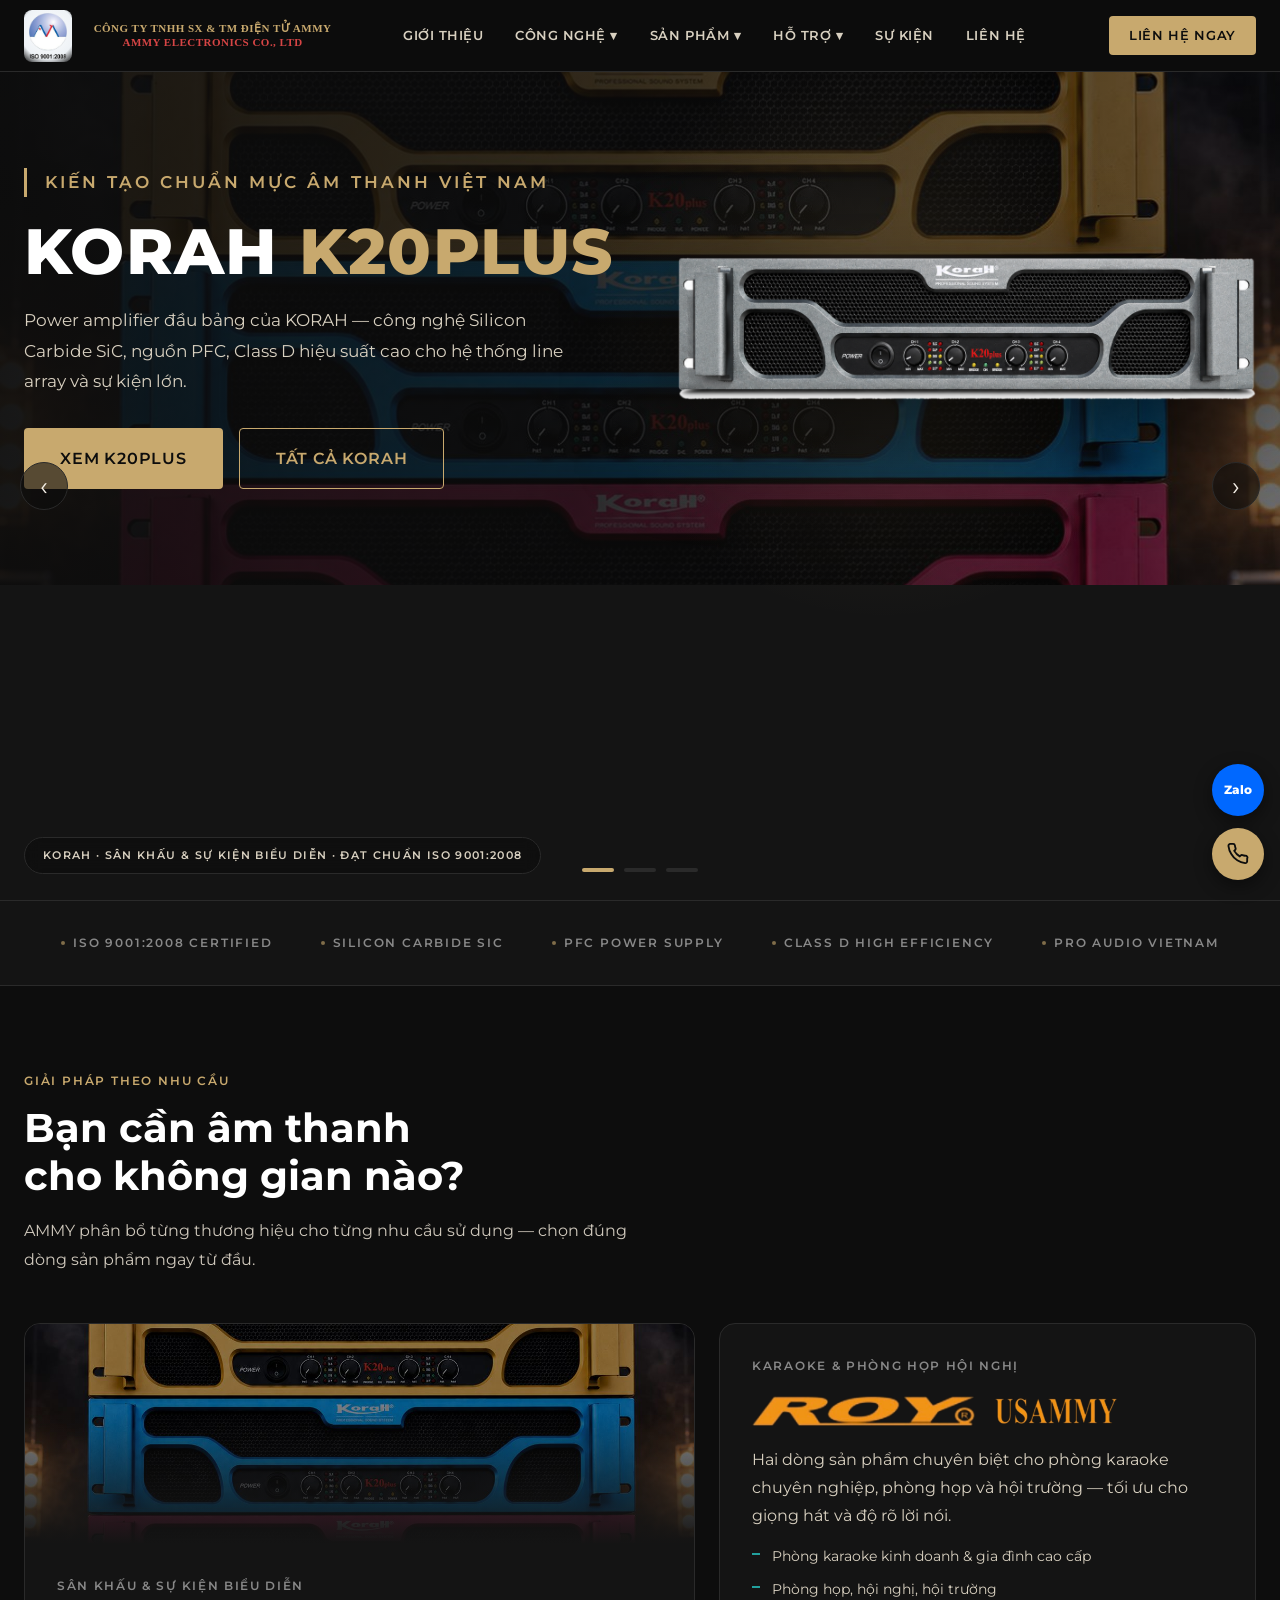
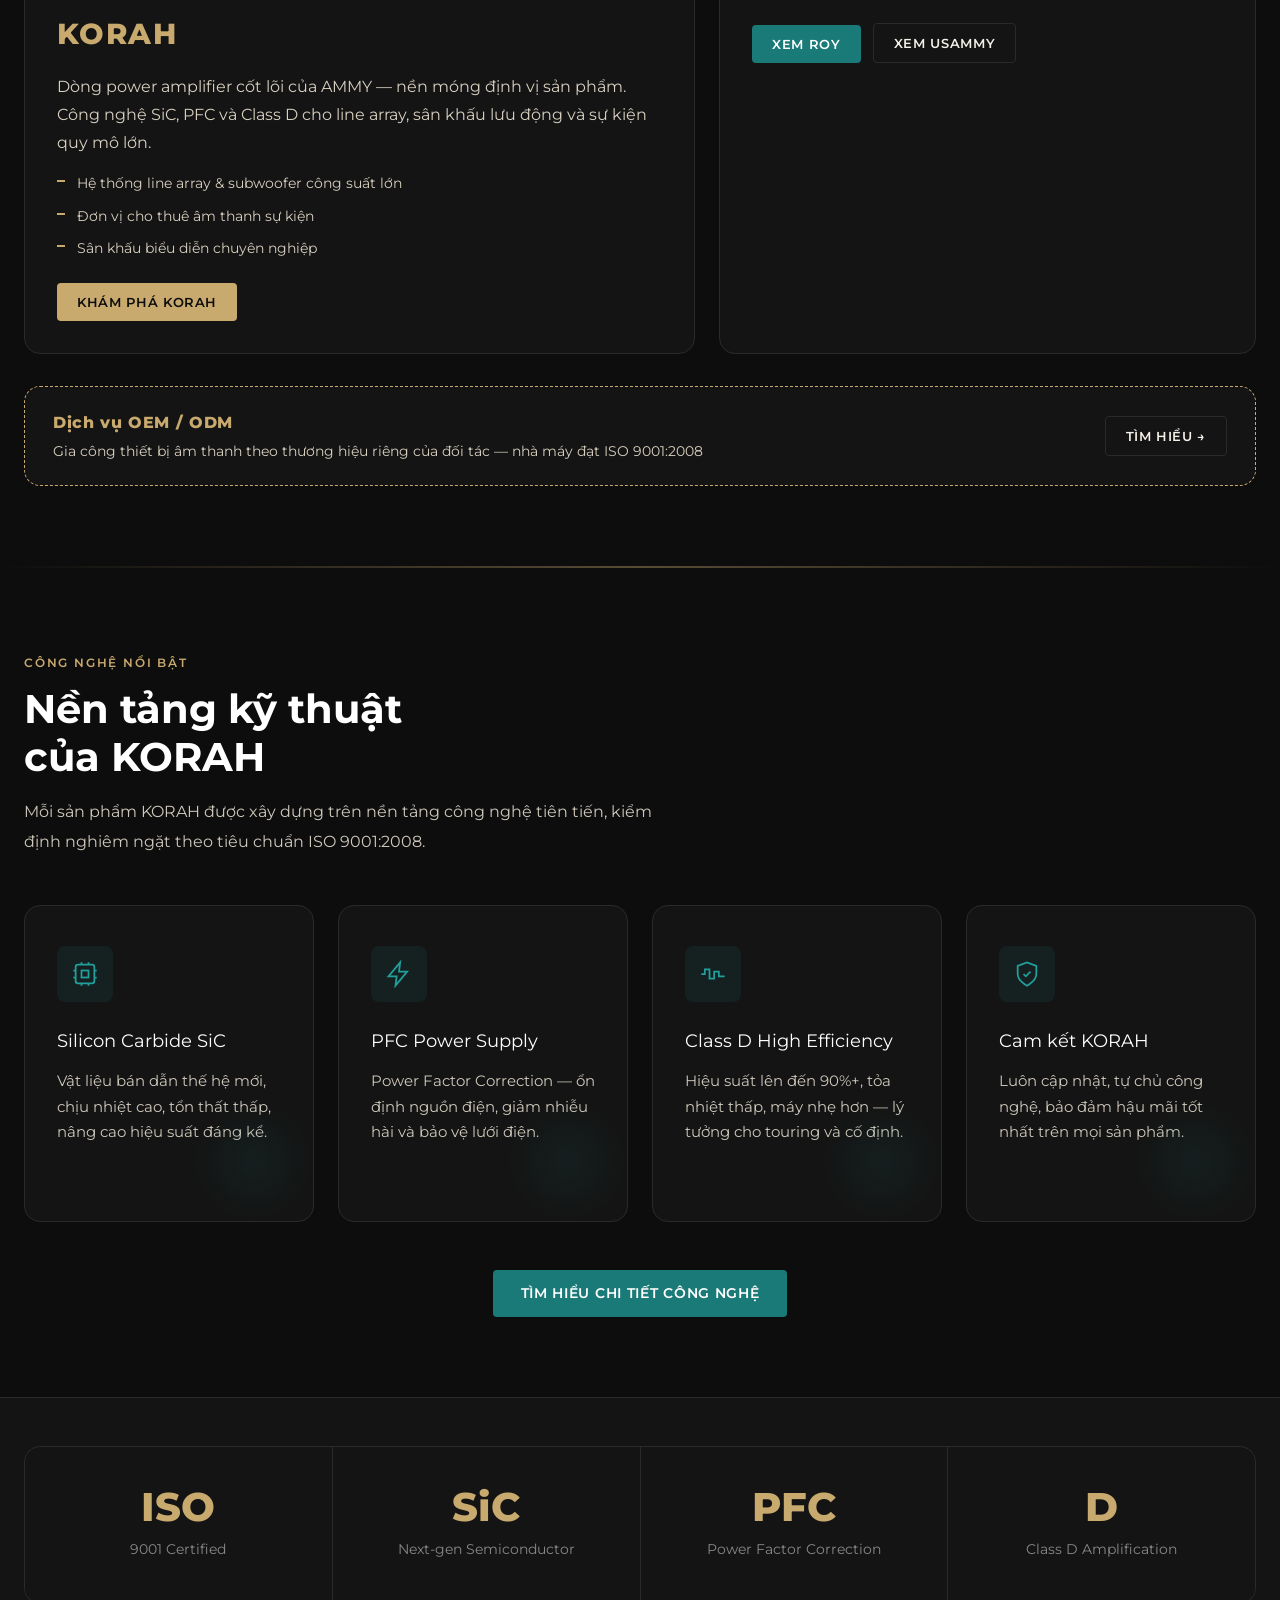
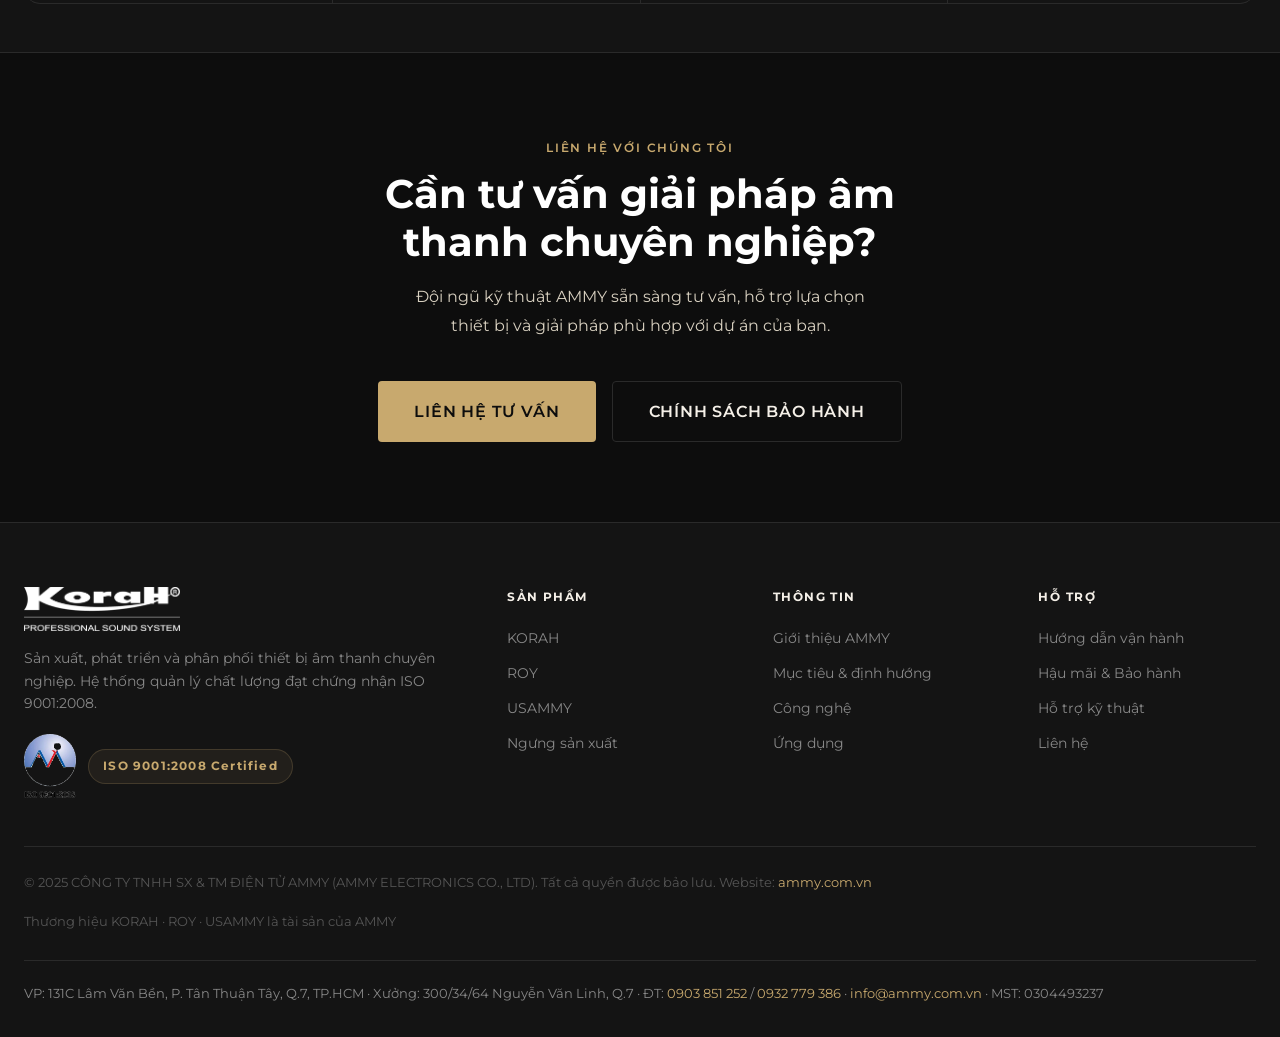
==== index.html @ 660e8cd3 "Sửa thiếu chữ S: AMMY ELECTRONIC CO., LTD -> AMMY ELECTRONICS CO., LTD Áp dụng trên header, footer 1" ====
<!DOCTYPE html>
<html lang="vi">
<head>
  <meta charset="UTF-8">
  <meta name="color-scheme" content="dark">
  <meta name="viewport" content="width=device-width, initial-scale=1.0">
  <title>AMMY / KORAH — Cục đẩy công suất chuyên nghiệp Việt Nam</title>
  <meta name="description" content="KORAH power amplifier — công nghệ Silicon Carbide SiC, PFC, Class D cho sân khấu và sự kiện biểu diễn. Sản xuất bởi AMMY, đạt chuẩn ISO 9001:2008.">
  <meta property="og:title" content="AMMY / KORAH — Cục đẩy công suất chuyên nghiệp Việt Nam">
  <meta property="og:description" content="KORAH power amplifier — công nghệ Silicon Carbide SiC, PFC, Class D cho sân khấu và sự kiện biểu diễn. Sản xuất bởi AMMY, đạt chuẩn ISO 9001:2008.">
  <meta property="og:image" content="assets/og-image.jpg">
  <meta property="og:type" content="website">
  <meta property="og:locale" content="vi_VN">
  <link rel="icon" type="image/png" href="assets/logo/favicon.png">
  <link rel="apple-touch-icon" href="assets/logo/apple-touch-icon.png">
  <link rel="preconnect" href="https://fonts.googleapis.com">
  <link rel="preconnect" href="https://fonts.gstatic.com" crossorigin>
  <link href="https://fonts.googleapis.com/css2?family=Inter:wght@400;500;600&family=Montserrat:wght@400;500;600;700;800&display=swap" rel="stylesheet">
  <link rel="stylesheet" href="./css/style.css">
  <script type="application/ld+json">
  {
    "@context": "https://schema.org",
    "@type": "Organization",
    "name": "CÔNG TY TNHH SX & TM ĐIỆN TỬ AMMY",
    "legalName": "AMMY ELECTRONICS CO., LTD",
    "url": "https://korah.com.vn",
    "logo": "https://korah.com.vn/assets/logo/ammy.png",
    "foundingDate": "2006",
    "slogan": "Gắn trách nhiệm Công ty lên từng sản phẩm — Luôn đặt mình vào vị trí khách hàng",
    "address": {
      "@type": "PostalAddress",
      "streetAddress": "131C Lâm Văn Bền, P. Tân Thuận Tây, Quận 7",
      "addressLocality": "TP. Hồ Chí Minh",
      "addressCountry": "VN"
    },
    "contactPoint": { "@type": "ContactPoint", "telephone": "+84-932-779-386", "contactType": "sales", "email": "info@ammy.com.vn" }
  }
  </script>
</head>
<body>

  <!-- ── Header ── -->
  <header class="site-header">
    <div class="container">
      <nav class="nav">
        <a class="nav__logo" href="index.html">
          <img class="nav__logo-img nav__logo-img--ammy" src="assets/logo/ammy-full.png" alt="AMMY"><span class="nav__logo-text-ammy"><span class="nav__logo-text-ammy__line1">CÔNG TY TNHH SX &amp; TM ĐIỆN TỬ AMMY</span><span class="nav__logo-text-ammy__line2">AMMY ELECTRONICS CO., LTD</span></span>
        </a>

        <ul class="nav__links">
          <li class="nav__item"><a class="nav__link" href="about.html">Giới thiệu</a></li>
          <li class="nav__item">
            <a class="nav__link" href="technology.html">Công nghệ ▾</a>
            <ul class="nav__dropdown">
              <li><a class="nav__dropdown-link" href="technology.html#korah-platform">Nền tảng KORAH</a></li>
              <li><a class="nav__dropdown-link" href="technology.html#sic">Silicon Carbide SiC</a></li>
              <li><a class="nav__dropdown-link" href="technology.html#pfc">PFC Power Supply</a></li>
              <li><a class="nav__dropdown-link" href="technology.html#classd">Class D High Efficiency</a></li>
            </ul>
          </li>
          <li class="nav__item">
            <a class="nav__link" href="products.html">Sản phẩm ▾</a>
            <ul class="nav__dropdown">
              <li><a class="nav__dropdown-link" href="products.html?brand=KORAH">KORAH</a></li>
              <li><a class="nav__dropdown-link" href="products.html?brand=ROY">ROY</a></li>
              <li><a class="nav__dropdown-link" href="products.html?brand=USAMMY">USAMMY</a></li>
              <li><a class="nav__dropdown-link" href="products.html?brand=OEM">OEM</a></li>
              <li><a class="nav__dropdown-link" href="products.html?brand=discontinued">Ngưng sản xuất</a></li>
            </ul>
          </li>
          <li class="nav__item">
            <a class="nav__link" href="support.html">Hỗ trợ ▾</a>
            <ul class="nav__dropdown">
              <li><a class="nav__dropdown-link" href="operation.html">Hướng dẫn sử dụng</a></li>
              <li><a class="nav__dropdown-link" href="after-sales.html">Bảo hành &amp; Hậu mãi</a></li>
              <li><a class="nav__dropdown-link" href="support.html">Hỗ trợ kỹ thuật</a></li>
              <li><a class="nav__dropdown-link" href="dealers.html">Hệ thống đại lý</a></li>
              <li><a class="nav__dropdown-link" href="download.html">Tải tài liệu</a></li>
            </ul>
          </li>
          <li class="nav__item"><a class="nav__link" href="events.html">Sự kiện</a></li>
          <li class="nav__item"><a class="nav__link" href="contact.html">Liên hệ</a></li>
        </ul>

        <a class="btn btn--gold btn--sm nav__cta" href="contact.html">Liên hệ ngay</a>
        <button class="nav__hamburger" aria-label="Menu">
          <span></span><span></span><span></span>
        </button>
      </nav>
    </div>
  </header>

  <!-- Mobile Nav -->
  <nav class="nav__mobile">
    <a class="nav__mobile-link" href="about.html">Giới thiệu</a>
    <div>
      <a class="nav__mobile-link" href="technology.html">Công nghệ</a>
      <div class="nav__mobile-sub">
        <a class="nav__mobile-sub-link" href="technology.html#korah-platform">Nền tảng KORAH</a>
        <a class="nav__mobile-sub-link" href="technology.html#sic">Silicon Carbide SiC</a>
        <a class="nav__mobile-sub-link" href="technology.html#pfc">PFC Power Supply</a>
        <a class="nav__mobile-sub-link" href="technology.html#classd">Class D High Efficiency</a>
      </div>
    </div>
    <div>
      <a class="nav__mobile-link" href="products.html">Sản phẩm</a>
      <div class="nav__mobile-sub">
        <a class="nav__mobile-sub-link" href="products.html?brand=KORAH">KORAH</a>
        <a class="nav__mobile-sub-link" href="products.html?brand=ROY">ROY</a>
        <a class="nav__mobile-sub-link" href="products.html?brand=USAMMY">USAMMY</a>
        <a class="nav__mobile-sub-link" href="products.html?brand=discontinued">Ngưng sản xuất</a>
      </div>
    </div>
    <a class="nav__mobile-link" href="support.html">Hỗ trợ kỹ thuật</a>
    <a class="nav__mobile-link" href="after-sales.html">Hậu mãi & Bảo hành</a>
    <a class="nav__mobile-link" href="events.html">Sự kiện</a>
    <a class="nav__mobile-link" href="contact.html">Liên hệ</a>
  </nav>

  <!-- ── Hero Carousel (ảnh banner: assets/banners/hero-*.jpg — 1920x900) ── -->
  <section class="hero-carousel" aria-label="Sản phẩm nổi bật KORAH">

    <div class="hc__slide active" style="background-image:url('assets/banners/hero-k20plus.jpg')">
      <div class="hc__overlay"></div>
      <div class="hc__glow"></div>
      <div class="container">
        <div class="hc__inner">
          <div class="hc__content">
            <div class="hc__slogan">Kiến tạo chuẩn mực âm thanh Việt Nam</div>
            <h1 class="hc__title">KORAH <span class="line-gold">K20PLUS</span></h1>
            <p class="hc__desc">Power amplifier đầu bảng của KORAH — công nghệ Silicon Carbide SiC, nguồn PFC, Class D hiệu suất cao cho hệ thống line array và sự kiện lớn.</p>
            <div class="hero__actions">
            <a class="btn btn--gold btn--lg" href="product-detail.html?id=korah-k20plus">Xem K20PLUS</a>
            <a class="btn btn--outline btn--lg" href="products.html?brand=KORAH">Tất cả KORAH</a>
            </div>
          </div>
          <div class="hc__product">
            <img src="assets/products/prod-k20plus.png" alt="KORAH K20PLUS">
          </div>
        </div>
      </div>
    </div>

    <div class="hc__slide" style="background-image:url('assets/banners/hero-k19pro.jpg')">
      <div class="hc__overlay"></div>
      <div class="hc__glow"></div>
      <div class="container">
        <div class="hc__inner">
          <div class="hc__content">
            <div class="hc__slogan">Gắn trách nhiệm Công ty lên từng sản phẩm</div>
            <h2 class="hc__title">KORAH <span class="line-gold">K19PRO</span></h2>
            <p class="hc__desc">Nâng cấp toàn diện với PFC Autovolt thiết kế nội bộ — ổn định trước mọi điều kiện lưới điện, tin cậy cho đơn vị cho thuê âm thanh chuyên nghiệp.</p>
            <div class="hero__actions">
            <a class="btn btn--gold btn--lg" href="product-detail.html?id=korah-k19pro">Xem K19PRO</a>
            <a class="btn btn--outline btn--lg" href="technology.html#pfc">Công nghệ PFC</a>
            </div>
          </div>
          <div class="hc__product">
            <img src="assets/products/prod-k19pro.png" alt="KORAH K19PRO">
          </div>
        </div>
      </div>
    </div>

    <div class="hc__slide" style="background-image:url('assets/banners/hero-k16pro.jpg')">
      <div class="hc__overlay"></div>
      <div class="hc__glow"></div>
      <div class="container">
        <div class="hc__inner">
          <div class="hc__content">
            <div class="hc__slogan">Giải pháp âm thanh chuyên nghiệp</div>
            <h2 class="hc__title">KORAH <span class="line-gold">K16PRO</span></h2>
            <p class="hc__desc">Cân bằng giữa công suất và đầu tư — lựa chọn tin cậy cho sân khấu vừa và hệ thống biểu diễn lưu động.</p>
            <div class="hero__actions">
            <a class="btn btn--gold btn--lg" href="product-detail.html?id=korah-k16pro">Xem K16PRO</a>
            <a class="btn btn--outline btn--lg" href="products.html?brand=KORAH">Tất cả KORAH</a>
            </div>
          </div>
          <div class="hc__product">
            <img src="assets/products/prod-k16pro.png" alt="KORAH K16PRO">
          </div>
        </div>
      </div>
    </div>

    <button class="hc__arrow hc__arrow--prev" aria-label="Banner trước">‹</button>
    <button class="hc__arrow hc__arrow--next" aria-label="Banner sau">›</button>
    <div class="hc__badge">KORAH · Sân khấu &amp; Sự kiện biểu diễn · Đạt chuẩn ISO 9001:2008</div>
    <div class="hc__dots" role="tablist"></div>
  </section>

  <!-- ── Brand Strip ── -->
  <div class="brand-strip">
    <div class="container">
      <div class="brand-strip__inner">
        <span class="brand-strip__item">ISO 9001:2008 Certified</span>
        <span class="brand-strip__item">Silicon Carbide SiC</span>
        <span class="brand-strip__item">PFC Power Supply</span>
        <span class="brand-strip__item">Class D High Efficiency</span>
        <span class="brand-strip__item">Pro Audio Vietnam</span>
      </div>
    </div>
  </div>

  <!-- ── Giải pháp theo nhu cầu ── -->
  <section class="section">
    <div class="container">
      <span class="section-label">Giải pháp theo nhu cầu</span>
      <h2 class="section-title">Bạn cần âm thanh<br>cho không gian nào?</h2>
      <p class="section-intro">AMMY phân bổ từng thương hiệu cho từng nhu cầu sử dụng — chọn đúng dòng sản phẩm ngay từ đầu.</p>

      <div class="segment-grid mt-48">
        <!-- KORAH: sân khấu & sự kiện -->
        <a class="segment-card segment-card--korah" href="products.html?brand=KORAH">
          <div class="segment-card__media" style="background-image:url('assets/banners/hero-k20plus.jpg')">
            <div class="segment-card__scrim"></div>
          </div>
          <div class="segment-card__body">
            <div class="segment-card__eyebrow">Sân khấu &amp; Sự kiện biểu diễn</div>
            <div class="segment-card__brand" style="color:var(--gold)">KORAH</div>
            <p class="segment-card__desc">
              Dòng power amplifier cốt lõi của AMMY — nền móng định vị sản phẩm.
              Công nghệ SiC, PFC và Class D cho line array, sân khấu lưu động và sự kiện quy mô lớn.
            </p>
            <ul class="segment-card__list">
              <li>Hệ thống line array &amp; subwoofer công suất lớn</li>
              <li>Đơn vị cho thuê âm thanh sự kiện</li>
              <li>Sân khấu biểu diễn chuyên nghiệp</li>
            </ul>
            <span class="btn btn--gold btn--sm">Khám phá KORAH</span>
          </div>
        </a>

        <!-- ROY / USAMMY: karaoke & hội nghị -->
        <div class="segment-card segment-card--roy">
          <div class="segment-card__body">
            <div class="segment-card__eyebrow">Karaoke &amp; Phòng họp hội nghị</div>
            <div class="segment-card__logos">
              <img src="assets/logo/roy.png" alt="ROY" style="height:30px;width:auto">
              <img src="assets/logo/usammy.png" alt="USAMMY" style="height:26px;width:auto">
            </div>
            <p class="segment-card__desc">
              Hai dòng sản phẩm chuyên biệt cho phòng karaoke chuyên nghiệp,
              phòng họp và hội trường — tối ưu cho giọng hát và độ rõ lời nói.
            </p>
            <ul class="segment-card__list">
              <li>Phòng karaoke kinh doanh &amp; gia đình cao cấp</li>
              <li>Phòng họp, hội nghị, hội trường</li>
            </ul>
            <div style="display:flex;gap:12px;flex-wrap:wrap">
              <a class="btn btn--teal btn--sm" href="products.html?brand=ROY">Xem ROY</a>
              <a class="btn btn--ghost btn--sm" href="products.html?brand=USAMMY">Xem USAMMY</a>
            </div>
          </div>
        </div>
      </div>

      <a class="oem-strip mt-32" href="product-detail.html?id=oem-service">
        <div>
          <div class="oem-strip__title">Dịch vụ OEM / ODM</div>
          <div class="oem-strip__desc">Gia công thiết bị âm thanh theo thương hiệu riêng của đối tác — nhà máy đạt ISO 9001:2008</div>
        </div>
        <span class="btn btn--ghost btn--sm">Tìm hiểu →</span>
      </a>
    </div>
  </section>

  <div class="divider--gold container"></div>

  <!-- ── Technology Highlight ── -->
  <section class="section">
    <div class="container">
      <span class="section-label">Công nghệ nổi bật</span>
      <h2 class="section-title">Nền tảng kỹ thuật<br>của KORAH</h2>
      <p class="section-intro">Mỗi sản phẩm KORAH được xây dựng trên nền tảng công nghệ tiên tiến, kiểm định nghiêm ngặt theo tiêu chuẩn ISO 9001:2008.</p>

      <div class="grid grid--4 mt-48">
        <a class="tech-card" href="technology.html#sic" style="text-decoration:none">
          <div class="tech-card__icon">
            <svg viewBox="0 0 24 24" fill="none" stroke="currentColor" stroke-width="1.5">
              <rect x="4" y="4" width="16" height="16" rx="2"/>
              <rect x="9" y="9" width="6" height="6"/>
              <path d="M9 2v2M15 2v2M9 20v2M15 20v2M2 9h2M2 15h2M20 9h2M20 15h2"/>
            </svg>
          </div>
          <div class="tech-card__title">Silicon Carbide SiC</div>
          <div class="tech-card__desc">Vật liệu bán dẫn thế hệ mới, chịu nhiệt cao, tổn thất thấp, nâng cao hiệu suất đáng kể.</div>
          <div class="tech-card__link">Tìm hiểu →</div>
          <div class="tech-card__accent"></div>
        </a>

        <a class="tech-card" href="technology.html#pfc" style="text-decoration:none">
          <div class="tech-card__icon">
            <svg viewBox="0 0 24 24" fill="none" stroke="currentColor" stroke-width="1.5">
              <path d="M13 2L3 14h7l-1 8 10-12h-7l1-8z"/>
            </svg>
          </div>
          <div class="tech-card__title">PFC Power Supply</div>
          <div class="tech-card__desc">Power Factor Correction — ổn định nguồn điện, giảm nhiễu hài và bảo vệ lưới điện.</div>
          <div class="tech-card__link">Tìm hiểu →</div>
          <div class="tech-card__accent"></div>
        </a>

        <a class="tech-card" href="technology.html#classd" style="text-decoration:none">
          <div class="tech-card__icon">
            <svg viewBox="0 0 24 24" fill="none" stroke="currentColor" stroke-width="1.5">
              <path d="M2 12h3v-4h4v8h4v-6h4v4h5"/>
            </svg>
          </div>
          <div class="tech-card__title">Class D High Efficiency</div>
          <div class="tech-card__desc">Hiệu suất lên đến 90%+, tỏa nhiệt thấp, máy nhẹ hơn — lý tưởng cho touring và cố định.</div>
          <div class="tech-card__link">Tìm hiểu →</div>
          <div class="tech-card__accent"></div>
        </a>

        <a class="tech-card" href="about.html#tu-chu" style="text-decoration:none">
          <div class="tech-card__icon">
            <svg viewBox="0 0 24 24" fill="none" stroke="currentColor" stroke-width="1.5">
              <path d="M12 22s8-4 8-10V5l-8-3-8 3v7c0 6 8 10 8 10z"/>
              <path d="M9 12l2 2 4-4"/>
            </svg>
          </div>
          <div class="tech-card__title">Cam kết KORAH</div>
          <div class="tech-card__desc">Luôn cập nhật, tự chủ công nghệ, bảo đảm hậu mãi tốt nhất trên mọi sản phẩm.</div>
          <div class="tech-card__link">Tìm hiểu →</div>
          <div class="tech-card__accent"></div>
        </a>
      </div>

      <div class="mt-48 text-center">
        <a class="btn btn--teal" href="technology.html">Tìm hiểu chi tiết công nghệ</a>
      </div>
    </div>
  </section>

  <!-- ── ISO / Quality ── -->
  <section class="section--sm" style="background:var(--black-2);border-top:1px solid var(--black-4);border-bottom:1px solid var(--black-4)">
    <div class="container">
      <div class="stats-row">
        <div class="stat">
          <span class="stat__value">ISO</span>
          <span class="stat__label">9001 Certified</span>
        </div>
        <div class="stat">
          <span class="stat__value">SiC</span>
          <span class="stat__label">Next-gen Semiconductor</span>
        </div>
        <div class="stat">
          <span class="stat__value">PFC</span>
          <span class="stat__label">Power Factor Correction</span>
        </div>
        <div class="stat">
          <span class="stat__value">D</span>
          <span class="stat__label">Class D Amplification</span>
        </div>
      </div>
    </div>
  </section>

  <!-- ── CTA ── -->
  <section class="section">
    <div class="container text-center">
      <span class="section-label">Liên hệ với chúng tôi</span>
      <h2 class="section-title" style="max-width:600px;margin:0 auto 16px">Cần tư vấn giải pháp âm thanh chuyên nghiệp?</h2>
      <p style="color:var(--ivory-dim);max-width:480px;margin:0 auto 40px">
        Đội ngũ kỹ thuật AMMY sẵn sàng tư vấn, hỗ trợ lựa chọn thiết bị và giải pháp phù hợp với dự án của bạn.
      </p>
      <div style="display:flex;gap:16px;justify-content:center;flex-wrap:wrap">
        <a class="btn btn--gold btn--lg" href="contact.html">Liên hệ tư vấn</a>
        <a class="btn btn--ghost btn--lg" href="after-sales.html">Chính sách bảo hành</a>
      </div>
    </div>
  </section>

  <!-- ── Footer ── -->
  <footer class="site-footer">
    <div class="container">
      <div class="footer__grid">
        <div>
          <img src="assets/logo/korah.png" alt="KORAH" style="height:44px;width:auto;margin-bottom:16px">
          <p class="footer__tagline">Sản xuất, phát triển và phân phối thiết bị âm thanh chuyên nghiệp. Hệ thống quản lý chất lượng đạt chứng nhận ISO 9001:2008.</p>
          <div style="display:flex;align-items:center;gap:12px;margin-top:12px">
            <img src="assets/logo/ammy-iso.png" alt="AMMY — ISO 9001:2008" style="height:64px;width:auto">
            <span class="footer__iso">ISO 9001:2008 Certified</span>
          </div>
        </div>

        <div>
          <div class="footer__col-title">Sản phẩm</div>
          <ul class="footer__links">
            <li><a class="footer__link" href="products.html?brand=KORAH">KORAH</a></li>
            <li><a class="footer__link" href="products.html?brand=ROY">ROY</a></li>
            <li><a class="footer__link" href="products.html?brand=USAMMY">USAMMY</a></li>
            <li><a class="footer__link" href="products.html?brand=discontinued">Ngưng sản xuất</a></li>
          </ul>
        </div>

        <div>
          <div class="footer__col-title">Thông tin</div>
          <ul class="footer__links">
            <li><a class="footer__link" href="about.html">Giới thiệu AMMY</a></li>
            <li><a class="footer__link" href="vision.html">Mục tiêu & định hướng</a></li>
            <li><a class="footer__link" href="technology.html">Công nghệ</a></li>
            <li><a class="footer__link" href="applications.html">Ứng dụng</a></li>
          </ul>
        </div>

        <div>
          <div class="footer__col-title">Hỗ trợ</div>
          <ul class="footer__links">
            <li><a class="footer__link" href="operation.html">Hướng dẫn vận hành</a></li>
            <li><a class="footer__link" href="after-sales.html">Hậu mãi & Bảo hành</a></li>
            <li><a class="footer__link" href="support.html">Hỗ trợ kỹ thuật</a></li>
            <li><a class="footer__link" href="contact.html">Liên hệ</a></li>
          </ul>
        </div>
      </div>

      <div class="footer__bottom">
        <span class="footer__copy">© 2025 CÔNG TY TNHH SX & TM ĐIỆN TỬ AMMY (AMMY ELECTRONICS CO., LTD). Tất cả quyền được bảo lưu. Website: <a href="#">ammy.com.vn</a></span>
        <span class="footer__copy">Thương hiệu KORAH · ROY · USAMMY là tài sản của AMMY</span>
      </div>
    </div>
  </footer>

  <script src="./data/categories.js"></script>
  <script src="./data/products.js"></script>
  <script src="./js/main.js"></script>
</body>
</html>
---- css/style.css ----
/* ============================================================
   AMMY / KORAH — Design System
   Palette: #0D0D0D | #C8A96E | #F5F0E8 | #1A7A78 | #FFFFFF
   ============================================================ */

/* ── Reset & Base ── */
*, *::before, *::after { box-sizing: border-box; margin: 0; padding: 0; }

:root {
  color-scheme: dark;
  --black:      #0D0D0D;
  --black-2:    #141414;
  --black-3:    #1E1E1E;
  --black-4:    #2A2A2A;
  --gold:       #C8A96E;
  --gold-light: #DFC08A;
  --gold-dark:  #A08040;
  --ivory:      #F5F0E8;
  --ivory-dim:  #D8D0C0;
  --teal:       #1A7A78;
  --teal-light: #22A09D;
  --teal-dark:  #125858;
  --white:      #FFFFFF;
  --gray-1:     #888888;
  --gray-2:     #555555;

  --font-head: 'Montserrat', -apple-system, sans-serif;
  --font-body: 'Montserrat', -apple-system, sans-serif;

  --radius-sm:  4px;
  --radius-md:  8px;
  --radius-lg:  16px;

  --transition: 0.25s ease;

  --max-width:  1280px;
  --header-h:   72px;
}

html { scroll-behavior: smooth; font-size: 16px; }

body {
  background: var(--black);
  color: var(--ivory);
  font-family: var(--font-body);
  line-height: 1.7;
  -webkit-font-smoothing: antialiased;
}

a { color: inherit; text-decoration: none; }
img { display: block; max-width: 100%; }
ul, ol { list-style: none; }
button { cursor: pointer; border: none; background: none; font-family: inherit; }

.container {
  width: 100%;
  max-width: var(--max-width);
  margin: 0 auto;
  padding: 0 24px;
}

.section { padding: 80px 0; }
.section--sm { padding: 48px 0; }
.section--lg { padding: 120px 0; }

/* ── Typography ── */
h1, h2, h3, h4, h5, h6 {
  font-family: var(--font-head);
  font-weight: 700;
  line-height: 1.2;
  color: var(--white);
}

h1 { font-size: clamp(2rem, 5vw, 3.5rem); }
h2 { font-size: clamp(1.5rem, 3.5vw, 2.5rem); }
h3 { font-size: clamp(1.2rem, 2.5vw, 1.75rem); }
h4 { font-size: 1.25rem; }

.text-gold    { color: var(--gold); }
.text-teal    { color: var(--teal-light); }
.text-ivory   { color: var(--ivory); }
.text-muted   { color: var(--gray-1); }
.text-center  { text-align: center; }

.lead {
  font-size: 1.125rem;
  color: var(--ivory-dim);
  max-width: 720px;
}

.section-label {
  display: inline-block;
  font-family: var(--font-head);
  font-size: 0.75rem;
  font-weight: 600;
  letter-spacing: 0.15em;
  text-transform: uppercase;
  color: var(--gold);
  margin-bottom: 12px;
}

.section-title {
  margin-bottom: 16px;
}

.section-intro {
  color: var(--ivory-dim);
  margin-bottom: 48px;
  max-width: 640px;
}

/* ── Buttons ── */
.btn {
  display: inline-flex;
  align-items: center;
  gap: 8px;
  padding: 12px 28px;
  border-radius: var(--radius-sm);
  font-family: var(--font-head);
  font-size: 0.875rem;
  font-weight: 600;
  letter-spacing: 0.05em;
  text-transform: uppercase;
  transition: all var(--transition);
}

.btn--gold {
  background: var(--gold);
  color: var(--black);
}
.btn--gold:hover { background: var(--gold-light); transform: translateY(-1px); }

.btn--outline {
  border: 1px solid var(--gold);
  color: var(--gold);
}
.btn--outline:hover { background: var(--gold); color: var(--black); }

.btn--teal {
  background: var(--teal);
  color: var(--white);
}
.btn--teal:hover { background: var(--teal-light); }

.btn--ghost {
  color: var(--ivory);
  border: 1px solid var(--black-4);
}
.btn--ghost:hover { border-color: var(--gold); color: var(--gold); }

.btn--sm { padding: 8px 20px; font-size: 0.8125rem; }
.btn--lg { padding: 16px 36px; font-size: 1rem; }

/* ── Header / Nav ── */
.site-header {
  position: sticky;
  top: 0;
  z-index: 1000;
  height: var(--header-h);
  background: rgba(13,13,13,0.96);
  backdrop-filter: blur(12px);
  border-bottom: 1px solid var(--black-4);
  display: flex;
  align-items: center;
}

.nav {
  display: flex;
  align-items: center;
  justify-content: space-between;
  width: 100%;
}

.nav__logo {
  display: flex;
  align-items: center;
  gap: 12px;
}

.nav__logo-img {
  height: 40px;
  width: auto;
}

.nav__logo-text {
  font-family: var(--font-head);
  font-size: 1.25rem;
  font-weight: 800;
  letter-spacing: 0.08em;
  color: var(--white);
}

.nav__logo-text span { color: var(--gold); }

.nav__links {
  display: flex;
  align-items: center;
  gap: 4px;
}

.nav__item { position: relative; }

.nav__link {
  display: block;
  padding: 8px 14px;
  font-family: var(--font-head);
  font-size: 0.8125rem;
  font-weight: 600;
  letter-spacing: 0.04em;
  text-transform: uppercase;
  color: var(--ivory-dim);
  border-radius: var(--radius-sm);
  transition: color var(--transition), background var(--transition);
}

.nav__link:hover,
.nav__link.active { color: var(--gold); background: rgba(200,169,110,0.08); }

/* Dropdown */
.nav__dropdown {
  position: absolute;
  top: calc(100% + 8px);
  left: 0;
  min-width: 220px;
  background: var(--black-2);
  border: 1px solid var(--black-4);
  border-radius: var(--radius-md);
  padding: 8px 0;
  opacity: 0;
  visibility: hidden;
  transform: translateY(-6px);
  transition: all var(--transition);
  z-index: 100;
}

.nav__item:hover .nav__dropdown {
  opacity: 1;
  visibility: visible;
  transform: translateY(0);
}

.nav__dropdown-link {
  display: block;
  padding: 10px 20px;
  font-size: 0.875rem;
  color: var(--ivory-dim);
  transition: color var(--transition), background var(--transition);
}

.nav__dropdown-link:hover {
  color: var(--gold);
  background: rgba(200,169,110,0.06);
}

.nav__cta { margin-left: 12px; }

/* Hamburger */
.nav__hamburger {
  display: none;
  flex-direction: column;
  gap: 5px;
  padding: 8px;
}

.nav__hamburger span {
  display: block;
  width: 24px;
  height: 2px;
  background: var(--ivory);
  border-radius: 2px;
  transition: all var(--transition);
}

.nav__hamburger.open span:nth-child(1) { transform: rotate(45deg) translate(5px, 5px); }
.nav__hamburger.open span:nth-child(2) { opacity: 0; }
.nav__hamburger.open span:nth-child(3) { transform: rotate(-45deg) translate(5px, -5px); }

/* Mobile nav */
.nav__mobile {
  display: none;
  position: fixed;
  top: var(--header-h);
  left: 0; right: 0;
  background: var(--black-2);
  border-top: 1px solid var(--black-4);
  padding: 24px;
  z-index: 999;
  overflow-y: auto;
  max-height: calc(100vh - var(--header-h));
}

.nav__mobile.open { display: block; }

.nav__mobile-link {
  display: block;
  padding: 12px 0;
  font-family: var(--font-head);
  font-size: 0.9375rem;
  font-weight: 600;
  color: var(--ivory-dim);
  border-bottom: 1px solid var(--black-4);
  transition: color var(--transition);
}

.nav__mobile-link:hover { color: var(--gold); }

.nav__mobile-sub {
  padding-left: 16px;
  margin-top: 4px;
}

.nav__mobile-sub-link {
  display: block;
  padding: 8px 0;
  font-size: 0.875rem;
  color: var(--gray-1);
  transition: color var(--transition);
}
.nav__mobile-sub-link:hover { color: var(--gold); }

/* ── Hero ── */
.hero {
  position: relative;
  min-height: 88vh;
  display: flex;
  align-items: center;
  overflow: hidden;
  background: var(--black);
}

.hero__bg {
  position: absolute;
  inset: 0;
  background:
    radial-gradient(ellipse 60% 50% at 70% 50%, rgba(26,122,120,0.12) 0%, transparent 70%),
    radial-gradient(ellipse 40% 60% at 20% 80%, rgba(200,169,110,0.06) 0%, transparent 60%);
}

.hero__grid-overlay {
  position: absolute;
  inset: 0;
  background-image:
    linear-gradient(rgba(200,169,110,0.03) 1px, transparent 1px),
    linear-gradient(90deg, rgba(200,169,110,0.03) 1px, transparent 1px);
  background-size: 60px 60px;
}

.hero__content {
  position: relative;
  z-index: 1;
  padding: 80px 0;
}

.hero__brand-tag {
  display: inline-flex;
  align-items: center;
  gap: 8px;
  padding: 6px 16px;
  background: rgba(200,169,110,0.1);
  border: 1px solid rgba(200,169,110,0.25);
  border-radius: 100px;
  font-size: 0.75rem;
  font-family: var(--font-head);
  font-weight: 600;
  letter-spacing: 0.12em;
  text-transform: uppercase;
  color: var(--gold);
  margin-bottom: 24px;
}

.hero__brand-tag::before {
  content: '';
  width: 6px; height: 6px;
  border-radius: 50%;
  background: var(--gold);
}

.hero__title {
  font-size: clamp(2.5rem, 6vw, 4.5rem);
  font-weight: 800;
  line-height: 1.05;
  margin-bottom: 24px;
}

.hero__title .line-gold { color: var(--gold); display: block; }
.hero__title .line-teal { color: var(--teal-light); }

.hero__desc {
  font-size: 1.125rem;
  color: var(--ivory-dim);
  max-width: 560px;
  margin-bottom: 40px;
  line-height: 1.8;
}

.hero__actions { display: flex; gap: 16px; flex-wrap: wrap; }

.hero__scroll {
  position: absolute;
  bottom: 32px;
  left: 50%;
  transform: translateX(-50%);
  display: flex;
  flex-direction: column;
  align-items: center;
  gap: 8px;
  color: var(--gray-1);
  font-size: 0.75rem;
  letter-spacing: 0.1em;
  text-transform: uppercase;
  animation: bounce 2s infinite;
}

.hero__scroll-arrow {
  width: 20px; height: 20px;
  border-right: 2px solid var(--gold);
  border-bottom: 2px solid var(--gold);
  transform: rotate(45deg);
}

@keyframes bounce {
  0%, 100% { transform: translateX(-50%) translateY(0); }
  50%       { transform: translateX(-50%) translateY(6px); }
}

/* ── Divider ── */
.divider {
  height: 1px;
  background: linear-gradient(to right, transparent, var(--black-4), transparent);
}

.divider--gold {
  height: 2px;
  background: linear-gradient(to right, transparent, var(--gold), transparent);
  opacity: 0.4;
}

/* ── Brand strip ── */
.brand-strip {
  background: var(--black-2);
  padding: 32px 0;
  border-top: 1px solid var(--black-4);
  border-bottom: 1px solid var(--black-4);
}

.brand-strip__inner {
  display: flex;
  align-items: center;
  justify-content: center;
  gap: 48px;
  flex-wrap: wrap;
}

.brand-strip__item {
  font-family: var(--font-head);
  font-size: 0.75rem;
  font-weight: 600;
  letter-spacing: 0.15em;
  text-transform: uppercase;
  color: var(--gray-1);
  display: flex;
  align-items: center;
  gap: 8px;
}

.brand-strip__item::before {
  content: '';
  width: 4px; height: 4px;
  border-radius: 50%;
  background: var(--gold);
  opacity: 0.6;
}

/* ── Cards ── */
.card {
  background: var(--black-2);
  border: 1px solid var(--black-4);
  border-radius: var(--radius-lg);
  overflow: hidden;
  transition: border-color var(--transition), transform var(--transition), box-shadow var(--transition);
}

.card:hover {
  border-color: rgba(200,169,110,0.3);
  transform: translateY(-4px);
  box-shadow: 0 16px 48px rgba(0,0,0,0.5);
}

.card__image {
  aspect-ratio: 3/2;
  background: var(--black-3);
  display: flex;
  align-items: center;
  justify-content: center;
  overflow: hidden;
  position: relative;
}

.card__image img {
  width: 100%;
  height: 100%;
  object-fit: cover;
  transition: transform 0.4s ease;
}

.card:hover .card__image img { transform: scale(1.04); }

.card__image-placeholder {
  display: flex;
  flex-direction: column;
  align-items: center;
  justify-content: center;
  gap: 8px;
  width: 100%;
  height: 100%;
  border: 1px solid rgba(200,169,110,0.18);
  box-sizing: border-box;
}

.card__image-placeholder::before {
  content: '';
  display: block;
  width: 28px;
  height: 1px;
  background: rgba(200,169,110,0.35);
  margin-bottom: 4px;
}

.card__image-placeholder span {
  font-size: 0.6875rem;
  letter-spacing: 0.12em;
  color: var(--gray-2);
  text-transform: uppercase;
  opacity: 0.6;
}

.card__body { padding: 24px; }
.card__footer {
  padding: 16px 24px;
  border-top: 1px solid var(--black-4);
  display: flex;
  align-items: center;
  justify-content: space-between;
}

/* ── Product Card ── */
.product-card { display: block; cursor: pointer; }

.product-card__badges {
  position: absolute;
  top: 12px; left: 12px;
  display: flex; gap: 6px; flex-wrap: wrap;
}

.badge {
  padding: 3px 10px;
  border-radius: 100px;
  font-size: 0.6875rem;
  font-family: var(--font-head);
  font-weight: 700;
  letter-spacing: 0.08em;
  text-transform: uppercase;
}

.badge--brand {
  background: rgba(200,169,110,0.15);
  color: var(--gold);
  border: 1px solid rgba(200,169,110,0.3);
}

.badge--active {
  background: rgba(26,122,120,0.2);
  color: var(--teal-light);
  border: 1px solid rgba(26,122,120,0.4);
}

.badge--coming {
  background: rgba(245,240,232,0.1);
  color: var(--ivory);
  border: 1px solid rgba(245,240,232,0.2);
}

.badge--disc {
  background: rgba(136,136,136,0.1);
  color: var(--gray-1);
  border: 1px solid rgba(136,136,136,0.25);
}

.product-card__name {
  font-family: var(--font-head);
  font-size: 1rem;
  font-weight: 700;
  color: var(--white);
  margin-bottom: 6px;
}

.product-card__tagline {
  font-size: 0.875rem;
  color: var(--gray-1);
  line-height: 1.5;
  margin-bottom: 12px;
}

.product-card__tech {
  display: flex; gap: 6px; flex-wrap: wrap;
}

.tech-chip {
  padding: 2px 8px;
  background: rgba(26,122,120,0.1);
  border: 1px solid rgba(26,122,120,0.25);
  border-radius: 100px;
  font-size: 0.6875rem;
  color: var(--teal-light);
  font-family: var(--font-head);
  font-weight: 600;
}

/* ── Grid ── */
.grid { display: grid; gap: 24px; }
.grid--2 { grid-template-columns: repeat(2, 1fr); }
.grid--3 { grid-template-columns: repeat(3, 1fr); }
.grid--4 { grid-template-columns: repeat(4, 1fr); }
.grid--auto { grid-template-columns: repeat(auto-fill, minmax(300px, 1fr)); }

/* ── Filter Bar ── */
.filter-bar {
  display: flex;
  gap: 8px;
  flex-wrap: wrap;
  align-items: center;
  margin-bottom: 40px;
}

.filter-btn {
  padding: 8px 20px;
  border-radius: 100px;
  font-family: var(--font-head);
  font-size: 0.8125rem;
  font-weight: 600;
  letter-spacing: 0.05em;
  text-transform: uppercase;
  color: var(--gray-1);
  border: 1px solid var(--black-4);
  transition: all var(--transition);
}

.filter-btn:hover {
  color: var(--ivory);
  border-color: var(--gray-2);
}

.filter-btn.active {
  background: var(--gold);
  color: var(--black);
  border-color: var(--gold);
}

/* ── Page Hero ── */
.page-hero {
  padding: 80px 0 60px;
  background: var(--black);
  position: relative;
  overflow: hidden;
}

.page-hero::before {
  content: '';
  position: absolute;
  top: 0; left: 0; right: 0;
  height: 1px;
  background: linear-gradient(to right, transparent, var(--gold), transparent);
  opacity: 0.3;
}

.page-hero__label {
  font-size: 0.75rem;
  font-family: var(--font-head);
  font-weight: 600;
  letter-spacing: 0.15em;
  text-transform: uppercase;
  color: var(--gold);
  margin-bottom: 12px;
}

.page-hero__title { margin-bottom: 16px; }

.page-hero__desc {
  color: var(--ivory-dim);
  max-width: 640px;
  font-size: 1.0625rem;
}

/* ── Technology ── */
.tech-card {
  background: var(--black-2);
  border: 1px solid var(--black-4);
  border-radius: var(--radius-lg);
  padding: 40px 32px;
  position: relative;
  overflow: hidden;
  transition: border-color var(--transition), transform var(--transition);
}

.tech-card:hover {
  border-color: rgba(26,122,120,0.4);
  transform: translateY(-4px);
}

.tech-card__icon {
  width: 56px; height: 56px;
  background: rgba(26,122,120,0.12);
  border-radius: var(--radius-md);
  display: flex;
  align-items: center;
  justify-content: center;
  margin-bottom: 24px;
  color: var(--teal-light);
}

.tech-card__icon svg { width: 28px; height: 28px; }

.tech-card__title {
  font-size: 1.125rem;
  color: var(--white);
  margin-bottom: 12px;
}

.tech-card__desc {
  font-size: 0.9375rem;
  color: var(--gray-1);
  line-height: 1.7;
}

.tech-card__accent {
  position: absolute;
  bottom: 0; right: 0;
  width: 120px; height: 120px;
  background: radial-gradient(circle, rgba(26,122,120,0.1) 0%, transparent 70%);
  pointer-events: none;
}

/* ── Spec Table ── */
.spec-table {
  width: 100%;
  border-collapse: collapse;
  font-size: 0.9375rem;
}

.spec-table tr {
  border-bottom: 1px solid var(--black-4);
}

.spec-table tr:last-child { border-bottom: none; }

.spec-table td {
  padding: 14px 0;
  vertical-align: top;
}

.spec-table td:first-child {
  color: var(--gray-1);
  width: 45%;
  font-weight: 500;
}

.spec-table td:last-child {
  color: var(--ivory);
  font-weight: 600;
}

/* ── Accordion ── */
.accordion { border: 1px solid var(--black-4); border-radius: var(--radius-md); overflow: hidden; }

.accordion__item { border-bottom: 1px solid var(--black-4); }
.accordion__item:last-child { border-bottom: none; }

.accordion__header {
  width: 100%;
  padding: 20px 24px;
  display: flex;
  align-items: center;
  justify-content: space-between;
  text-align: left;
  background: var(--black-2);
  color: var(--ivory);
  font-family: var(--font-head);
  font-size: 0.9375rem;
  font-weight: 600;
  transition: background var(--transition), color var(--transition);
}

.accordion__header:hover { background: var(--black-3); color: var(--gold); }

.accordion__header.open { color: var(--gold); }

.accordion__icon {
  width: 20px; height: 20px;
  flex-shrink: 0;
  transition: transform var(--transition);
  color: var(--gold);
}

.accordion__header.open .accordion__icon { transform: rotate(180deg); }

.accordion__body {
  max-height: 0;
  overflow: hidden;
  transition: max-height 0.35s ease;
  background: var(--black-2);
}

.accordion__body.open { max-height: 600px; }

.accordion__content { padding: 0 24px 24px; color: var(--ivory-dim); font-size: 0.9375rem; line-height: 1.8; }

/* ── Info Block ── */
.info-block {
  background: var(--black-3);
  border-left: 3px solid var(--gold);
  border-radius: 0 var(--radius-md) var(--radius-md) 0;
  padding: 20px 24px;
  color: var(--ivory-dim);
  font-size: 0.9375rem;
  line-height: 1.7;
}

.info-block--teal {
  border-left-color: var(--teal);
}

/* ── Contact Form ── */
.form-group { margin-bottom: 20px; }

.form-label {
  display: block;
  margin-bottom: 8px;
  font-size: 0.875rem;
  font-weight: 600;
  color: var(--ivory-dim);
  font-family: var(--font-head);
  letter-spacing: 0.03em;
}

.form-control {
  width: 100%;
  background: var(--black-3);
  border: 1px solid var(--black-4);
  border-radius: var(--radius-sm);
  padding: 12px 16px;
  font-family: var(--font-body);
  font-size: 0.9375rem;
  color: var(--ivory);
  transition: border-color var(--transition);
  resize: vertical;
}

.form-control:focus {
  outline: none;
  border-color: var(--gold);
}

.form-control::placeholder { color: var(--gray-2); }

/* ── Footer ── */
.site-footer {
  background: var(--black-2);
  border-top: 1px solid var(--black-4);
  padding: 64px 0 32px;
}

.footer__grid {
  display: grid;
  grid-template-columns: 2fr 1fr 1fr 1fr;
  gap: 48px;
  margin-bottom: 48px;
}

.footer__brand-name {
  font-family: var(--font-head);
  font-size: 1.5rem;
  font-weight: 800;
  color: var(--white);
  margin-bottom: 4px;
}

.footer__brand-name span { color: var(--gold); }

.footer__tagline {
  font-size: 0.875rem;
  color: var(--gray-1);
  margin-bottom: 20px;
  line-height: 1.6;
}

.footer__iso {
  display: inline-flex;
  align-items: center;
  gap: 8px;
  padding: 6px 14px;
  background: rgba(200,169,110,0.08);
  border: 1px solid rgba(200,169,110,0.2);
  border-radius: 100px;
  font-size: 0.75rem;
  font-family: var(--font-head);
  font-weight: 700;
  letter-spacing: 0.1em;
  color: var(--gold);
}

.footer__col-title {
  font-family: var(--font-head);
  font-size: 0.75rem;
  font-weight: 700;
  letter-spacing: 0.12em;
  text-transform: uppercase;
  color: var(--ivory);
  margin-bottom: 16px;
}

.footer__links { display: flex; flex-direction: column; gap: 8px; }

.footer__link {
  font-size: 0.875rem;
  color: var(--gray-1);
  transition: color var(--transition);
}
.footer__link:hover { color: var(--gold); }

.footer__bottom {
  border-top: 1px solid var(--black-4);
  padding-top: 24px;
  display: flex;
  align-items: center;
  justify-content: space-between;
  flex-wrap: wrap;
  gap: 16px;
}

.footer__copy {
  font-size: 0.8125rem;
  color: var(--gray-2);
}

.footer__copy a { color: var(--gold); }

/* ── Product Detail ── */
.product-detail { padding: 60px 0 80px; }

.product-detail__back {
  display: inline-flex;
  align-items: center;
  gap: 8px;
  font-size: 0.875rem;
  color: var(--gray-1);
  margin-bottom: 40px;
  transition: color var(--transition);
}

.product-detail__back:hover { color: var(--gold); }

.product-detail__layout {
  display: grid;
  grid-template-columns: 1fr 1fr;
  gap: 64px;
  align-items: start;
}

.product-detail__image-wrap {
  background: var(--black-2);
  border: 1px solid var(--black-4);
  border-radius: var(--radius-lg);
  aspect-ratio: 4/3;
  display: flex;
  align-items: center;
  justify-content: center;
  overflow: hidden;
}

.product-detail__image-wrap img {
  width: 100%;
  height: 100%;
  object-fit: contain;
  padding: 24px;
}

.product-detail__brand {
  font-family: var(--font-head);
  font-size: 0.75rem;
  font-weight: 700;
  letter-spacing: 0.15em;
  text-transform: uppercase;
  color: var(--gold);
  margin-bottom: 8px;
}

.product-detail__name {
  font-size: clamp(1.5rem, 3vw, 2.25rem);
  margin-bottom: 12px;
}

.product-detail__tagline {
  color: var(--ivory-dim);
  font-size: 1rem;
  line-height: 1.7;
  margin-bottom: 24px;
}

.product-detail__badges { display: flex; gap: 8px; flex-wrap: wrap; margin-bottom: 32px; }

.product-detail__tabs {
  display: flex;
  gap: 0;
  border-bottom: 1px solid var(--black-4);
  margin-bottom: 32px;
}

.tab-btn {
  padding: 12px 24px;
  font-family: var(--font-head);
  font-size: 0.8125rem;
  font-weight: 600;
  letter-spacing: 0.05em;
  text-transform: uppercase;
  color: var(--gray-1);
  border-bottom: 2px solid transparent;
  margin-bottom: -1px;
  transition: color var(--transition), border-color var(--transition);
}

.tab-btn:hover { color: var(--ivory); }
.tab-btn.active { color: var(--gold); border-bottom-color: var(--gold); }

.tab-pane { display: none; }
.tab-pane.active { display: block; }

/* ── Not Found ── */
.not-found {
  text-align: center;
  padding: 80px 24px;
}

.not-found__icon {
  width: 80px; height: 80px;
  margin: 0 auto 24px;
  color: var(--gray-2);
}

/* ── Highlight Row ── */
.highlight-row {
  display: grid;
  grid-template-columns: 1fr 1fr;
  gap: 80px;
  align-items: center;
}

.highlight-row--reverse { direction: rtl; }
.highlight-row--reverse > * { direction: ltr; }

.highlight-row__visual {
  background: var(--black-2);
  border: 1px solid var(--black-4);
  border-radius: var(--radius-lg);
  padding: 48px;
  display: flex;
  align-items: center;
  justify-content: center;
  min-height: 320px;
}

.highlight-row__content .section-label { display: block; margin-bottom: 12px; }
.highlight-row__content h3 { margin-bottom: 16px; }
.highlight-row__content p { color: var(--ivory-dim); margin-bottom: 24px; }

/* ── Stats ── */
.stats-row {
  display: grid;
  grid-template-columns: repeat(4, 1fr);
  gap: 1px;
  background: var(--black-4);
  border: 1px solid var(--black-4);
  border-radius: var(--radius-lg);
  overflow: hidden;
}

.stat {
  background: var(--black-2);
  padding: 40px 32px;
  text-align: center;
}

.stat__value {
  font-family: var(--font-head);
  font-size: 2.5rem;
  font-weight: 800;
  color: var(--gold);
  display: block;
  line-height: 1;
  margin-bottom: 8px;
}

.stat__label {
  font-size: 0.875rem;
  color: var(--gray-1);
}

/* ── Timeline ── */
.timeline { position: relative; padding-left: 32px; }

.timeline::before {
  content: '';
  position: absolute;
  left: 8px; top: 0; bottom: 0;
  width: 2px;
  background: linear-gradient(to bottom, var(--gold), transparent);
}

.timeline__item {
  position: relative;
  padding-bottom: 40px;
}

.timeline__item::before {
  content: '';
  position: absolute;
  left: -28px; top: 6px;
  width: 10px; height: 10px;
  border-radius: 50%;
  background: var(--gold);
  border: 2px solid var(--black);
}

.timeline__year {
  font-family: var(--font-head);
  font-size: 0.75rem;
  font-weight: 700;
  letter-spacing: 0.1em;
  color: var(--gold);
  margin-bottom: 6px;
}

.timeline__title {
  font-size: 1rem;
  font-weight: 700;
  color: var(--white);
  margin-bottom: 8px;
}

.timeline__desc { font-size: 0.9375rem; color: var(--gray-1); }

/* ── No Result ── */
.no-results {
  grid-column: 1 / -1;
  text-align: center;
  padding: 64px 0;
  color: var(--gray-1);
}

/* ── Loader ── */
.loading {
  grid-column: 1 / -1;
  text-align: center;
  padding: 64px 0;
  color: var(--gray-1);
}

/* ── Breadcrumb ── */
.breadcrumb {
  display: flex;
  align-items: center;
  gap: 8px;
  font-size: 0.8125rem;
  color: var(--gray-1);
  margin-bottom: 32px;
}

.breadcrumb a { color: var(--gray-1); transition: color var(--transition); }
.breadcrumb a:hover { color: var(--gold); }
.breadcrumb__sep { opacity: 0.4; }

/* ── Responsive ── */
@media (max-width: 1024px) {
  .footer__grid { grid-template-columns: 1fr 1fr; }
  .stats-row { grid-template-columns: repeat(2, 1fr); }
  .product-detail__layout { grid-template-columns: 1fr; gap: 40px; }
  .highlight-row { grid-template-columns: 1fr; gap: 40px; }
  .highlight-row--reverse { direction: ltr; }
}

@media (max-width: 768px) {
  :root { --header-h: 64px; }

  .nav__links, .nav__cta { display: none; }
  .nav__hamburger { display: flex; }

  .grid--2, .grid--3, .grid--4 { grid-template-columns: 1fr; }
  .grid--auto { grid-template-columns: 1fr; }

  .hero { min-height: 70vh; }
  .section { padding: 56px 0; }
  .section--lg { padding: 72px 0; }

  .footer__grid { grid-template-columns: 1fr; gap: 32px; }
  .footer__bottom { flex-direction: column; text-align: center; }

  .stats-row { grid-template-columns: 1fr 1fr; }

  .filter-bar { gap: 6px; }
  .filter-btn { padding: 7px 14px; font-size: 0.75rem; }
}

@media (max-width: 480px) {
  .container { padding: 0 16px; }
  .hero__actions { flex-direction: column; }
  .btn--lg { width: 100%; justify-content: center; }
  .stats-row { grid-template-columns: 1fr; }
}

/* ── Utility ── */
.mt-8  { margin-top: 8px; }
.mt-16 { margin-top: 16px; }
.mt-24 { margin-top: 24px; }
.mt-32 { margin-top: 32px; }
.mt-48 { margin-top: 48px; }
.mb-8  { margin-bottom: 8px; }
.mb-16 { margin-bottom: 16px; }
.mb-24 { margin-bottom: 24px; }
.mb-32 { margin-bottom: 32px; }
.mb-48 { margin-bottom: 48px; }

.d-flex { display: flex; }
.align-center { align-items: center; }
.justify-between { justify-content: space-between; }
.gap-8  { gap: 8px; }
.gap-16 { gap: 16px; }
.gap-24 { gap: 24px; }

.hidden { display: none !important; }
.sr-only {
  position: absolute; width: 1px; height: 1px;
  padding: 0; margin: -1px; overflow: hidden;
  clip: rect(0,0,0,0); border: 0;
}

/* ============================================================
   V2 — Hero Carousel (kiểu Lab Gruppen, ảnh KORAH)
   Thay ảnh thật tại: assets/banners/hero-*.jpg (1920x900)
   ============================================================ */
.hero-carousel {
  position: relative;
  min-height: calc(100vh - var(--header-h));
  max-height: 820px;
  overflow: hidden;
  background: var(--black-2);
}

.hc__slide {
  position: absolute;
  inset: 0;
  display: flex;
  align-items: center;
  background-size: cover;
  background-position: center right;
  opacity: 0;
  visibility: hidden;
  transition: opacity 0.8s ease, visibility 0.8s;
}
.hc__slide.active { opacity: 1; visibility: visible; position: relative; }

.hc__overlay {
  position: absolute;
  inset: 0;
  background: linear-gradient(90deg,
    rgba(13,13,13,0.92) 0%,
    rgba(13,13,13,0.72) 45%,
    rgba(13,13,13,0.25) 100%);
}

.hc__content {
  position: relative;
  z-index: 2;
  max-width: 620px;
  padding: 96px 0;
}

.hc__title {
  font-size: clamp(2.2rem, 5.5vw, 4rem);
  font-weight: 800;
  letter-spacing: 0.02em;
  margin: 16px 0;
  color: var(--white);
}
.hc__title .line-gold { color: var(--gold); }

.hc__desc {
  color: var(--ivory-dim);
  font-size: 1.05rem;
  line-height: 1.8;
  margin-bottom: 32px;
  max-width: 540px;
}

.hc__arrow {
  position: absolute;
  top: 50%;
  transform: translateY(-50%);
  z-index: 5;
  width: 48px;
  height: 48px;
  border-radius: 50%;
  border: 1px solid var(--black-4);
  background: rgba(13,13,13,0.6);
  color: var(--ivory);
  font-size: 1.6rem;
  line-height: 1;
  display: flex;
  align-items: center;
  justify-content: center;
  transition: all var(--transition);
}
.hc__arrow:hover { border-color: var(--gold); color: var(--gold); }
.hc__arrow--prev { left: 20px; }
.hc__arrow--next { right: 20px; }

.hc__dots {
  position: absolute;
  bottom: 28px;
  left: 50%;
  transform: translateX(-50%);
  z-index: 5;
  display: flex;
  gap: 10px;
}
.hc__dot {
  width: 32px;
  height: 4px;
  border-radius: 2px;
  background: var(--black-4);
  transition: background var(--transition);
}
.hc__dot.active { background: var(--gold); }

/* ── Segment cards: giải pháp theo nhu cầu ── */
.segment-grid {
  display: grid;
  grid-template-columns: 1.25fr 1fr;
  gap: 24px;
}

.segment-card {
  display: flex;
  flex-direction: column;
  background: var(--black-2);
  border: 1px solid var(--black-4);
  border-radius: var(--radius-lg);
  overflow: hidden;
  transition: border-color var(--transition), transform var(--transition);
}
.segment-card:hover { border-color: var(--gold); transform: translateY(-3px); }
.segment-card--roy:hover { border-color: var(--teal-light); }

.segment-card__media {
  position: relative;
  min-height: 220px;
  background-size: cover;
  background-position: center;
}
.segment-card__scrim {
  position: absolute; inset: 0;
  background: linear-gradient(180deg, transparent 40%, var(--black-2) 100%);
}

.segment-card__body { padding: 32px; display: flex; flex-direction: column; gap: 14px; flex: 1; }

.segment-card__eyebrow {
  font-family: var(--font-head);
  font-size: 0.75rem;
  font-weight: 600;
  letter-spacing: 0.14em;
  text-transform: uppercase;
  color: var(--gray-1);
}

.segment-card__brand {
  font-family: var(--font-head);
  font-size: 1.8rem;
  font-weight: 800;
  letter-spacing: 0.05em;
}

.segment-card__desc { color: var(--ivory-dim); line-height: 1.75; }

.segment-card__list { display: flex; flex-direction: column; gap: 8px; margin-bottom: 8px; }
.segment-card__list li {
  position: relative;
  padding-left: 20px;
  color: var(--ivory-dim);
  font-size: 0.9rem;
}
.segment-card__list li::before {
  content: "";
  position: absolute;
  left: 0; top: 9px;
  width: 8px; height: 2px;
  background: var(--gold);
}
.segment-card--roy .segment-card__list li::before { background: var(--teal-light); }

.segment-card .btn { align-self: flex-start; margin-top: auto; }

@media (max-width: 900px) {
  .segment-grid { grid-template-columns: 1fr; }
  .hc__arrow { display: none; }
  .hero-carousel { min-height: 78vh; }
  .hc__content { padding: 64px 0 88px; }
  .hc__slide { background-position: center; }
}

@media (prefers-reduced-motion: reduce) {
  .hc__slide { transition: none; }
}

/* ── V2.1 — Slogan chạy theo slide + badge ISO ── */
.hc__slogan {
  font-family: var(--font-head);
  font-size: clamp(0.85rem, 1.6vw, 1.05rem);
  font-weight: 600;
  letter-spacing: 0.18em;
  text-transform: uppercase;
  color: var(--gold);
  padding-left: 18px;
  border-left: 3px solid var(--gold);
  opacity: 0;
  transform: translateY(12px);
}
.hc__slide.active .hc__slogan {
  animation: sloganIn 0.7s ease 0.25s forwards;
}
@keyframes sloganIn {
  to { opacity: 1; transform: translateY(0); }
}

.hc__badge {
  position: absolute;
  bottom: 26px;
  left: 24px;
  z-index: 5;
  font-family: var(--font-head);
  font-size: 0.7rem;
  font-weight: 600;
  letter-spacing: 0.12em;
  text-transform: uppercase;
  color: var(--ivory-dim);
  background: rgba(13,13,13,0.65);
  border: 1px solid var(--black-4);
  border-radius: 100px;
  padding: 8px 18px;
  backdrop-filter: blur(8px);
}

@media (max-width: 768px) {
  .hc__badge {
    left: 50%;
    transform: translateX(-50%);
    width: max-content;
    max-width: calc(100% - 32px);
    text-align: center;
    bottom: 52px;
    font-size: 0.62rem;
  }
  .hc__dots { bottom: 22px; }
}

@media (prefers-reduced-motion: reduce) {
  .hc__slogan { opacity: 1; transform: none; animation: none; }
}

/* ── V2.2 — Logo thương hiệu ── */
.nav__logo-img { height: 34px; width: auto; }
.segment-card__logos {
  display: flex;
  align-items: center;
  gap: 20px;
  flex-wrap: wrap;
  padding: 6px 0;
}
@media (max-width: 480px) {
  .nav__logo-img { height: 28px; }
}

/* ── V2.3 — Slogan banner: tiêu đề nổi bật nhất ── */
.slogan-banner {
  padding: 88px 0 72px;
  background: linear-gradient(180deg, var(--black) 0%, #121110 100%);
  border-bottom: 1px solid var(--black-4);
  text-align: center;
  position: relative;
}
.slogan-banner__mark {
  font-family: var(--font-head);
  font-size: 5rem;
  line-height: 0.4;
  color: var(--gold);
  opacity: 0.55;
  margin-bottom: 8px;
}
.slogan-banner__text {
  font-family: var(--font-head);
  font-size: clamp(1.5rem, 4.2vw, 2.9rem);
  font-weight: 800;
  line-height: 1.35;
  color: var(--white);
  max-width: 1050px;
  margin: 0 auto;
}
.slogan-banner__sep {
  display: inline-block;
  margin: 0 22px;
  color: var(--gold);
}
.slogan-banner__by {
  margin-top: 24px;
  font-family: var(--font-head);
  font-size: 0.75rem;
  font-weight: 600;
  letter-spacing: 0.18em;
  text-transform: uppercase;
  color: var(--gray-1);
}
@media (max-width: 768px) {
  .slogan-banner { padding: 60px 0 48px; }
  .slogan-banner__sep { display: block; margin: 10px auto; }
}

/* ── V2.4 — Hero kiểu Lab: ảnh sản phẩm nổi + quầng sáng sân khấu ── */
.hero-carousel { max-height: none; min-height: calc(100vh - var(--header-h)); }

.hc__inner {
  display: grid;
  grid-template-columns: 1.05fr 1fr;
  gap: 48px;
  align-items: center;
  position: relative;
  z-index: 2;
}

.hc__glow {
  position: absolute;
  top: 50%; right: 8%;
  width: 46vw; height: 46vw;
  max-width: 700px; max-height: 700px;
  transform: translateY(-50%);
  background: radial-gradient(circle, rgba(200,169,110,0.16) 0%, rgba(200,169,110,0.05) 40%, transparent 70%);
  pointer-events: none;
}

.hc__product {
  display: flex;
  align-items: center;
  justify-content: center;
}
.hc__product img {
  width: 100%;
  max-width: 640px;
  height: auto;
  filter: drop-shadow(0 30px 50px rgba(0,0,0,0.6));
  opacity: 0;
  transform: translateY(24px) scale(0.97);
}
.hc__slide.active .hc__product img {
  animation: prodIn 0.9s ease 0.35s forwards;
}
@keyframes prodIn {
  to { opacity: 1; transform: translateY(0) scale(1); }
}

.nav__logo-img--ammy {
  height: 52px;
  width: auto;
  background: radial-gradient(circle at 50% 42%, #ffffff 0%, #eef2f6 70%, transparent 100%);
  border-radius: 8px;
  padding: 3px 5px;
}
.nav__logo-text-ammy {
  font-family: 'Times New Roman', Times, serif;
  font-weight: 800;
  letter-spacing: 0.03em;
  margin-left: 10px;
  display: flex;
  flex-direction: column;
  align-items: center;
  line-height: 1.25;
}
.nav__logo-text-ammy__line1 {
  color: var(--gold);
  font-size: 0.6875rem;
  white-space: nowrap;
}
.nav__logo-text-ammy__line2 {
  color: #D64545;
  font-size: 0.6875rem;
  white-space: nowrap;
}

@media (max-width: 900px) {
  .hc__inner { grid-template-columns: 1fr; gap: 20px; }
  .hc__product { order: -1; padding-top: 24px; }
  .hc__product img { max-width: 78vw; }
  .hc__content { padding: 0 0 96px; }
  .hc__glow { top: 26%; right: -10%; width: 90vw; height: 90vw; }
  .hero-carousel { min-height: 100vh; }
  .nav__logo-img--ammy { height: 42px; }
  .nav__logo-text-ammy__line1, .nav__logo-text-ammy__line2 { font-size: 0.5625rem; }
}

@media (prefers-reduced-motion: reduce) {
  .hc__product img { opacity: 1; transform: none; animation: none; }
}

/* ── V2.6 — Giá, gallery, nút liên hệ nổi, footer contact ── */
.product-detail__price {
  font-size: 1.05rem;
  color: var(--ivory-dim);
  margin: 4px 0 12px;
}
.product-detail__price strong { color: var(--gold); font-size: 1.2rem; }
.product-detail__warranty {
  display: inline-block;
  margin-left: 10px;
  font-size: 0.75rem;
  font-family: var(--font-head);
  font-weight: 600;
  letter-spacing: 0.06em;
  color: var(--teal-light);
  border: 1px solid var(--teal-light);
  border-radius: 100px;
  padding: 3px 12px;
  vertical-align: middle;
}

.pd-gallery {
  display: flex;
  gap: 10px;
  margin-top: 14px;
  flex-wrap: wrap;
}
.pd-gallery__thumb {
  width: 88px;
  height: 66px;
  object-fit: cover;
  border-radius: 8px;
  border: 2px solid var(--black-4);
  background: var(--black-2);
  cursor: pointer;
  transition: border-color var(--transition), transform var(--transition);
}
.pd-gallery__thumb:hover { transform: translateY(-2px); }
.pd-gallery__thumb:hover, .pd-gallery__thumb.active { border-color: var(--gold); }

/* ── Event photo gallery (folder theo từng sự kiện) ── */
.event-photo-gallery {
  display: grid;
  grid-template-columns: repeat(auto-fill, minmax(180px, 1fr));
  gap: 12px;
  margin-top: 24px;
}
.event-photo-gallery__item {
  width: 100%;
  aspect-ratio: 4 / 3;
  object-fit: cover;
  border-radius: var(--radius-md);
  border: 2px solid var(--black-4);
  background: var(--black-2);
  cursor: zoom-in;
  transition: border-color var(--transition), transform var(--transition);
}
.event-photo-gallery__item:hover {
  border-color: var(--gold);
  transform: translateY(-2px);
}
.event-folder {
  margin-top: 32px;
}
.event-folder__header {
  display: flex;
  align-items: center;
  justify-content: space-between;
  flex-wrap: wrap;
  gap: 12px;
  margin-bottom: 4px;
}
.event-folder__title {
  font-family: var(--font-head);
  font-weight: 700;
  color: var(--ivory);
  font-size: 1.125rem;
}
.event-folder__count {
  font-size: 0.8125rem;
  color: var(--gray-1);
}

.float-contact {
  position: fixed;
  right: 16px;
  bottom: 20px;
  z-index: 900;
  display: flex;
  flex-direction: column;
  gap: 12px;
}
.float-contact__btn {
  width: 52px;
  height: 52px;
  border-radius: 50%;
  display: flex;
  align-items: center;
  justify-content: center;
  box-shadow: 0 6px 18px rgba(0,0,0,0.45);
  transition: transform var(--transition);
}
.float-contact__btn:hover { transform: scale(1.08); }
.float-contact__btn--zalo { background: #0068FF; }
.float-contact__zalo-text {
  color: #fff;
  font-family: var(--font-head);
  font-weight: 800;
  font-size: 0.78rem;
  letter-spacing: 0.02em;
}
.float-contact__btn--call {
  background: var(--gold);
  color: var(--black);
  animation: callPulse 2.2s ease infinite;
}
@keyframes callPulse {
  0%, 100% { box-shadow: 0 6px 18px rgba(0,0,0,0.45), 0 0 0 0 rgba(200,169,110,0.5); }
  50% { box-shadow: 0 6px 18px rgba(0,0,0,0.45), 0 0 0 12px rgba(200,169,110,0); }
}

.footer-contact-line {
  margin-top: 28px;
  padding-top: 20px;
  border-top: 1px solid var(--black-4);
  color: var(--gray-1);
  font-size: 0.8125rem;
  line-height: 1.9;
}
.footer-contact-line a { color: var(--gold); }

@media (prefers-reduced-motion: reduce) {
  .float-contact__btn--call { animation: none; }
}

/* ── V2.7 — OEM strip ── */
.oem-strip {
  display: flex;
  align-items: center;
  justify-content: space-between;
  gap: 20px;
  background: var(--black-2);
  border: 1px dashed var(--gold);
  border-radius: var(--radius-lg);
  padding: 22px 28px;
  transition: background var(--transition);
}
.oem-strip:hover { background: var(--black-3); }
.oem-strip__title {
  font-family: var(--font-head);
  font-weight: 800;
  color: var(--gold);
  letter-spacing: 0.04em;
  margin-bottom: 4px;
}
.oem-strip__desc { color: var(--ivory-dim); font-size: 0.9rem; line-height: 1.6; }
@media (max-width: 640px) { .oem-strip { flex-direction: column; align-items: flex-start; } }


/* ── V2.8 — Chống lỗi nền sáng & thống nhất hiển thị ── */
html { background: #0D0D0D; }
body { background: #0D0D0D !important; }
.section { background-color: var(--black); }
.page-hero { background-color: var(--black); }
.site-footer { background-color: var(--black-2); }
main, .pv-page { background-color: var(--black); }

/* Tăng độ tương phản nội dung */
.section-intro, .tech-card__desc { color: #CFC8BC; }
p { line-height: 1.85; }

/* ── V2.9 — Lưới sản phẩm 2 cột mobile + ảnh tách nền ── */
/* Ảnh sản phẩm PNG trong suốt: nền gradient nhẹ + đệm */
.card__image {
  background: radial-gradient(circle at 50% 40%, #1E1C19 0%, var(--black-3) 75%);
  padding: 14px;
}
.card__image img { object-fit: contain; width: 100%; height: 100%; }

.product-detail__image-wrap {
  background: radial-gradient(circle at 50% 40%, #1E1C19 0%, var(--black-2) 80%);
}

/* Mobile: 2 cột — nhiều sản phẩm hơn trên 1 màn hình */
@media (max-width: 768px) {
  #product-grid.grid--auto,
  #product-grid {
    grid-template-columns: repeat(2, 1fr) !important;
    gap: 12px;
  }
  #product-grid .card__body { padding: 12px 12px 14px; }
  #product-grid .product-card__name,
  #product-grid .card__title { font-size: 0.9rem; }
  #product-grid .product-card__tagline {
    font-size: 0.72rem;
    line-height: 1.5;
    display: -webkit-box;
    -webkit-line-clamp: 2;
    -webkit-box-orient: vertical;
    overflow: hidden;
  }
  #product-grid .tech-chip { font-size: 0.58rem; padding: 3px 8px; }
  #product-grid .card__image { aspect-ratio: 4/3; padding: 10px; }
  #product-grid .product-card__badges .badge { font-size: 0.58rem; padding: 3px 8px; }
  #product-grid .card__footer, #product-grid .product-card__link { font-size: 0.72rem; padding: 10px 12px; }
}

/* ── V3.3 — Thẻ thương hiệu AMMY (trang Giới thiệu) ── */
.brand-card {
  display: flex;
  flex-direction: column;
  align-items: center;
  text-align: center;
  gap: 4px;
  padding: 8px;
}
.brand-card__logo-full {
  background: #ffffff;
  border-radius: 16px;
  padding: 28px 32px;
  display: flex;
  align-items: center;
  justify-content: center;
  box-shadow: 0 10px 30px rgba(0,0,0,0.45);
  margin-bottom: 22px;
}
.brand-card__logo-full img {
  width: 200px;
  max-width: 100%;
  height: auto;
}
.brand-card__name {
  font-family: 'Times New Roman', Times, serif;
  font-size: 2.6rem;
  font-weight: 800;
  letter-spacing: 0.06em;
  color: var(--gold);
  line-height: 1;
}
.brand-card__tag {
  font-size: 0.8125rem;
  color: var(--gray-1);
  letter-spacing: 0.14em;
  text-transform: uppercase;
  margin-top: 6px;
}
.brand-card__iso { margin-top: 20px; }

@media (max-width: 768px) {
  .brand-card__logo { width: 140px; height: 140px; }
  .brand-card__name { font-size: 2.1rem; }
}

/* ── V3.4 — Event cards ── */
.event-card {
  background: var(--black-2);
  border: 1px solid var(--black-4);
  border-radius: var(--radius-lg);
  overflow: hidden;
  transition: border-color var(--transition), transform var(--transition);
}
.event-card:hover { border-color: var(--gold); transform: translateY(-3px); }
.event-card__media {
  aspect-ratio: 16/10;
  background: radial-gradient(circle at 50% 40%, #1E1C19 0%, var(--black-3) 80%);
  display: flex;
  align-items: center;
  justify-content: center;
  color: var(--gray-1);
  font-size: 0.85rem;
  border-bottom: 1px solid var(--black-4);
}
.event-card__body { padding: 24px; }
.event-card__date {
  font-family: var(--font-head);
  font-size: 0.72rem;
  font-weight: 600;
  letter-spacing: 0.1em;
  text-transform: uppercase;
  color: var(--gold);
  margin-bottom: 8px;
}
.event-card__title {
  font-family: var(--font-head);
  font-weight: 700;
  color: var(--white);
  font-size: 1.1rem;
  margin-bottom: 8px;
}
.event-card__desc { color: var(--ivory-dim); font-size: 0.9rem; line-height: 1.65; }

/* ── V3.5 — Trang Download: doc cards ── */
.doc-list { display: flex; flex-direction: column; gap: 14px; max-width: 860px; }
.doc-card {
  display: flex;
  align-items: center;
  gap: 18px;
  background: var(--black-2);
  border: 1px solid var(--black-4);
  border-radius: var(--radius);
  padding: 18px 22px;
  transition: border-color var(--transition);
}
.doc-card:hover { border-color: var(--gold); }
.doc-card__icon {
  flex-shrink: 0;
  width: 44px; height: 44px;
  color: var(--gold);
  display: flex; align-items: center; justify-content: center;
}
.doc-card__icon svg { width: 28px; height: 28px; }
.doc-card__body { flex: 1; min-width: 0; }
.doc-card__title {
  font-family: var(--font-head);
  font-weight: 700;
  color: var(--white);
  font-size: 1rem;
  margin-bottom: 3px;
}
.doc-card__desc { color: var(--ivory-dim); font-size: 0.85rem; line-height: 1.5; }
.doc-card__action { flex-shrink: 0; }
.doc-card__soon {
  font-family: var(--font-head);
  font-size: 0.72rem;
  font-weight: 600;
  letter-spacing: 0.06em;
  text-transform: uppercase;
  color: var(--gray-1);
  border: 1px solid var(--black-4);
  border-radius: 100px;
  padding: 6px 14px;
}
@media (max-width: 600px) {
  .doc-card { flex-wrap: wrap; gap: 12px; }
  .doc-card__icon { width: 36px; height: 36px; }
  .doc-card__action { width: 100%; }
  .doc-card__action .btn { width: 100%; text-align: center; }
}

/* ── V3.6 — Tech card link (bấm được) ── */
a.tech-card { display: flex; flex-direction: column; cursor: pointer; }
.tech-card__link {
  margin-top: 14px;
  font-family: var(--font-head);
  font-size: 0.8rem;
  font-weight: 600;
  letter-spacing: 0.04em;
  color: var(--gold);
  opacity: 0;
  transform: translateX(-4px);
  transition: opacity var(--transition), transform var(--transition);
}
a.tech-card:hover .tech-card__link { opacity: 1; transform: translateX(0); }
a.tech-card:hover .tech-card__icon { color: var(--gold); }
@media (max-width: 768px) {
  .tech-card__link { opacity: 1; transform: none; }
}

/* ── V3.9 — Lightbox phóng to ảnh ── */
.pd-zoomable { cursor: zoom-in; }
.lightbox {
  position: fixed;
  inset: 0;
  z-index: 2000;
  background: rgba(8,8,8,0.94);
  display: none;
  flex-direction: column;
  backdrop-filter: blur(4px);
}
.lightbox.open { display: flex; }
.lightbox__stage {
  flex: 1;
  display: flex;
  align-items: center;
  justify-content: center;
  overflow: hidden;
  touch-action: none;
}
.lightbox__img {
  max-width: 92vw;
  max-height: 82vh;
  cursor: grab;
  transition: transform 0.08s ease-out;
  user-select: none;
  -webkit-user-drag: none;
}
.lightbox__close {
  position: absolute;
  top: 18px; right: 22px;
  width: 44px; height: 44px;
  border-radius: 50%;
  border: 1px solid var(--black-4);
  background: rgba(20,20,20,0.8);
  color: var(--ivory);
  font-size: 1.8rem;
  line-height: 1;
  cursor: pointer;
  z-index: 5;
  transition: all var(--transition);
}
.lightbox__close:hover { border-color: var(--gold); color: var(--gold); }
.lightbox__hint {
  position: absolute;
  top: 22px; left: 50%;
  transform: translateX(-50%);
  font-size: 0.78rem;
  color: var(--gray-1);
  letter-spacing: 0.03em;
  text-align: center;
  max-width: 80vw;
}
.lightbox__controls {
  display: flex;
  gap: 12px;
  justify-content: center;
  padding: 20px;
}
.lightbox__controls button {
  width: 48px; height: 48px;
  border-radius: 50%;
  border: 1px solid var(--black-4);
  background: rgba(20,20,20,0.85);
  color: var(--ivory);
  font-size: 1.3rem;
  cursor: pointer;
  transition: all var(--transition);
}
.lightbox__controls button:hover { border-color: var(--gold); color: var(--gold); }
@media (max-width: 768px) {
  .lightbox__hint { font-size: 0.68rem; top: 70px; }
  .lightbox__img { max-width: 96vw; max-height: 72vh; }
}
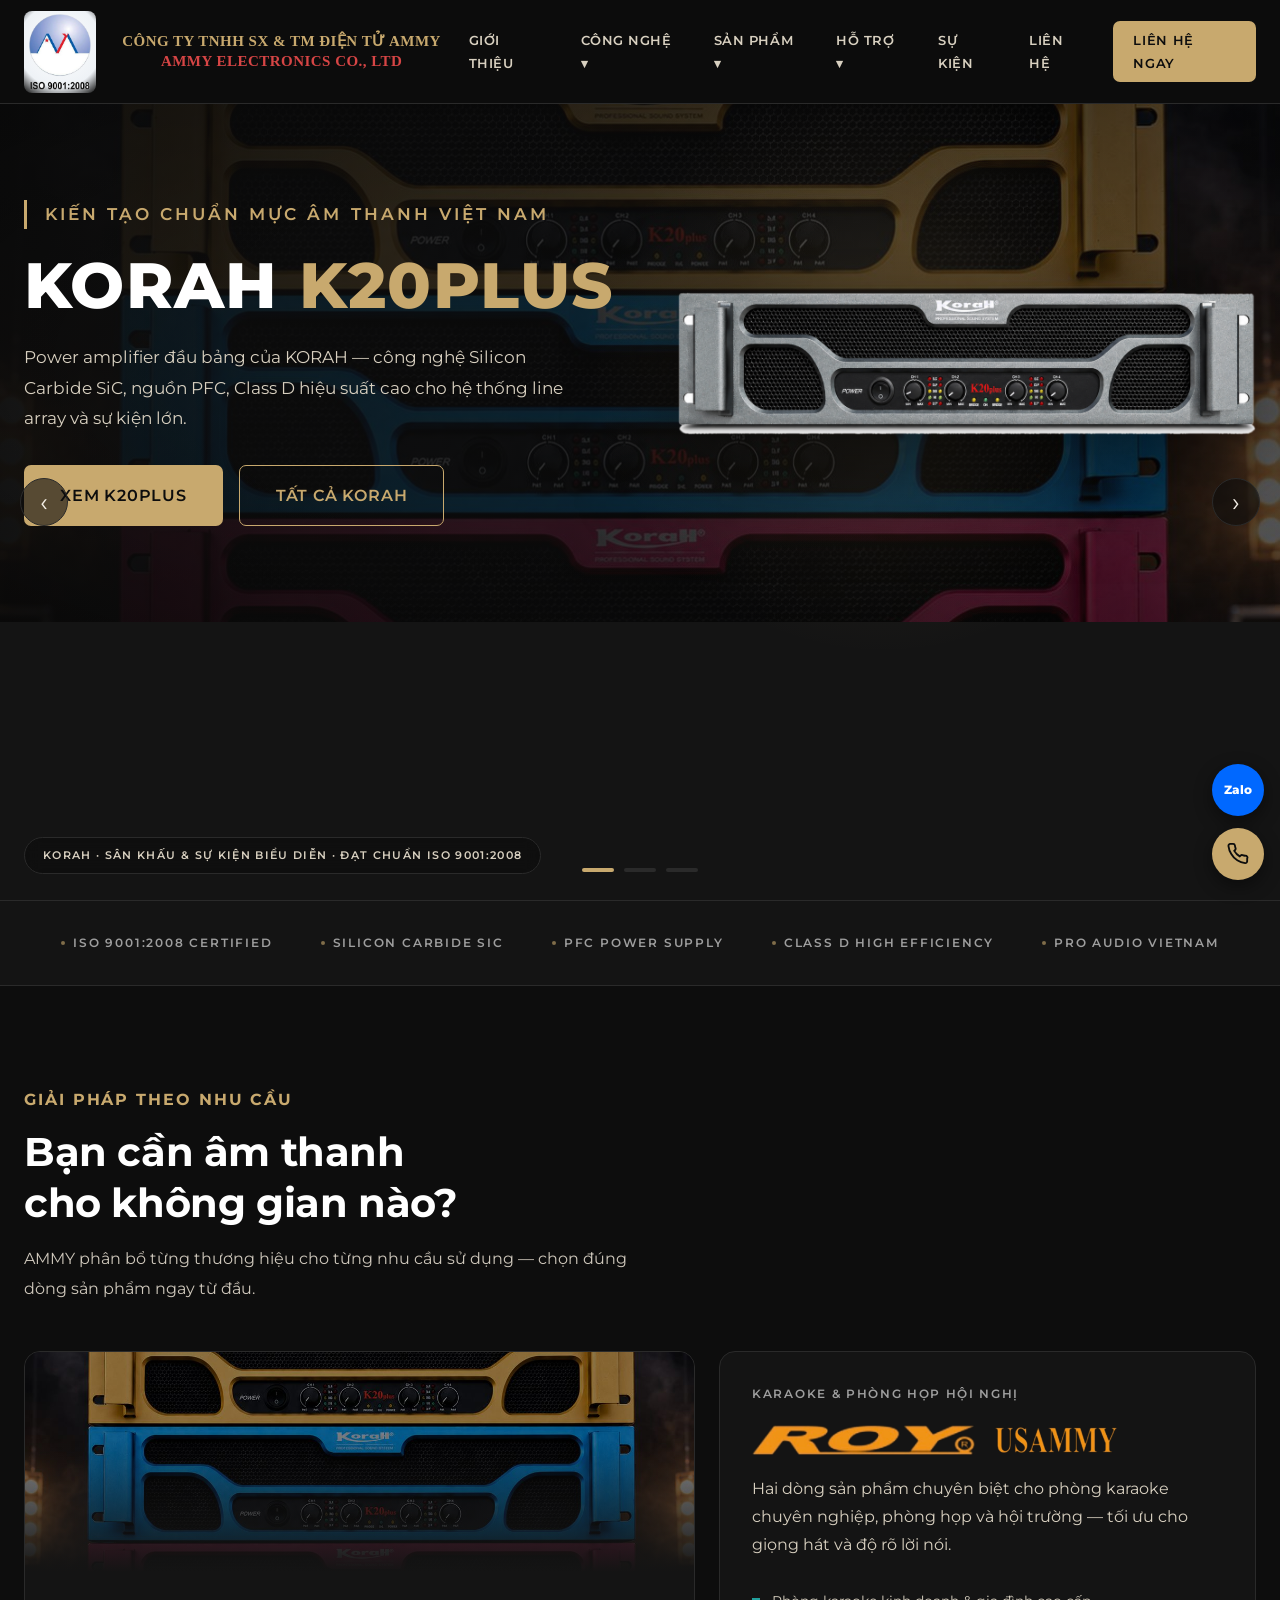
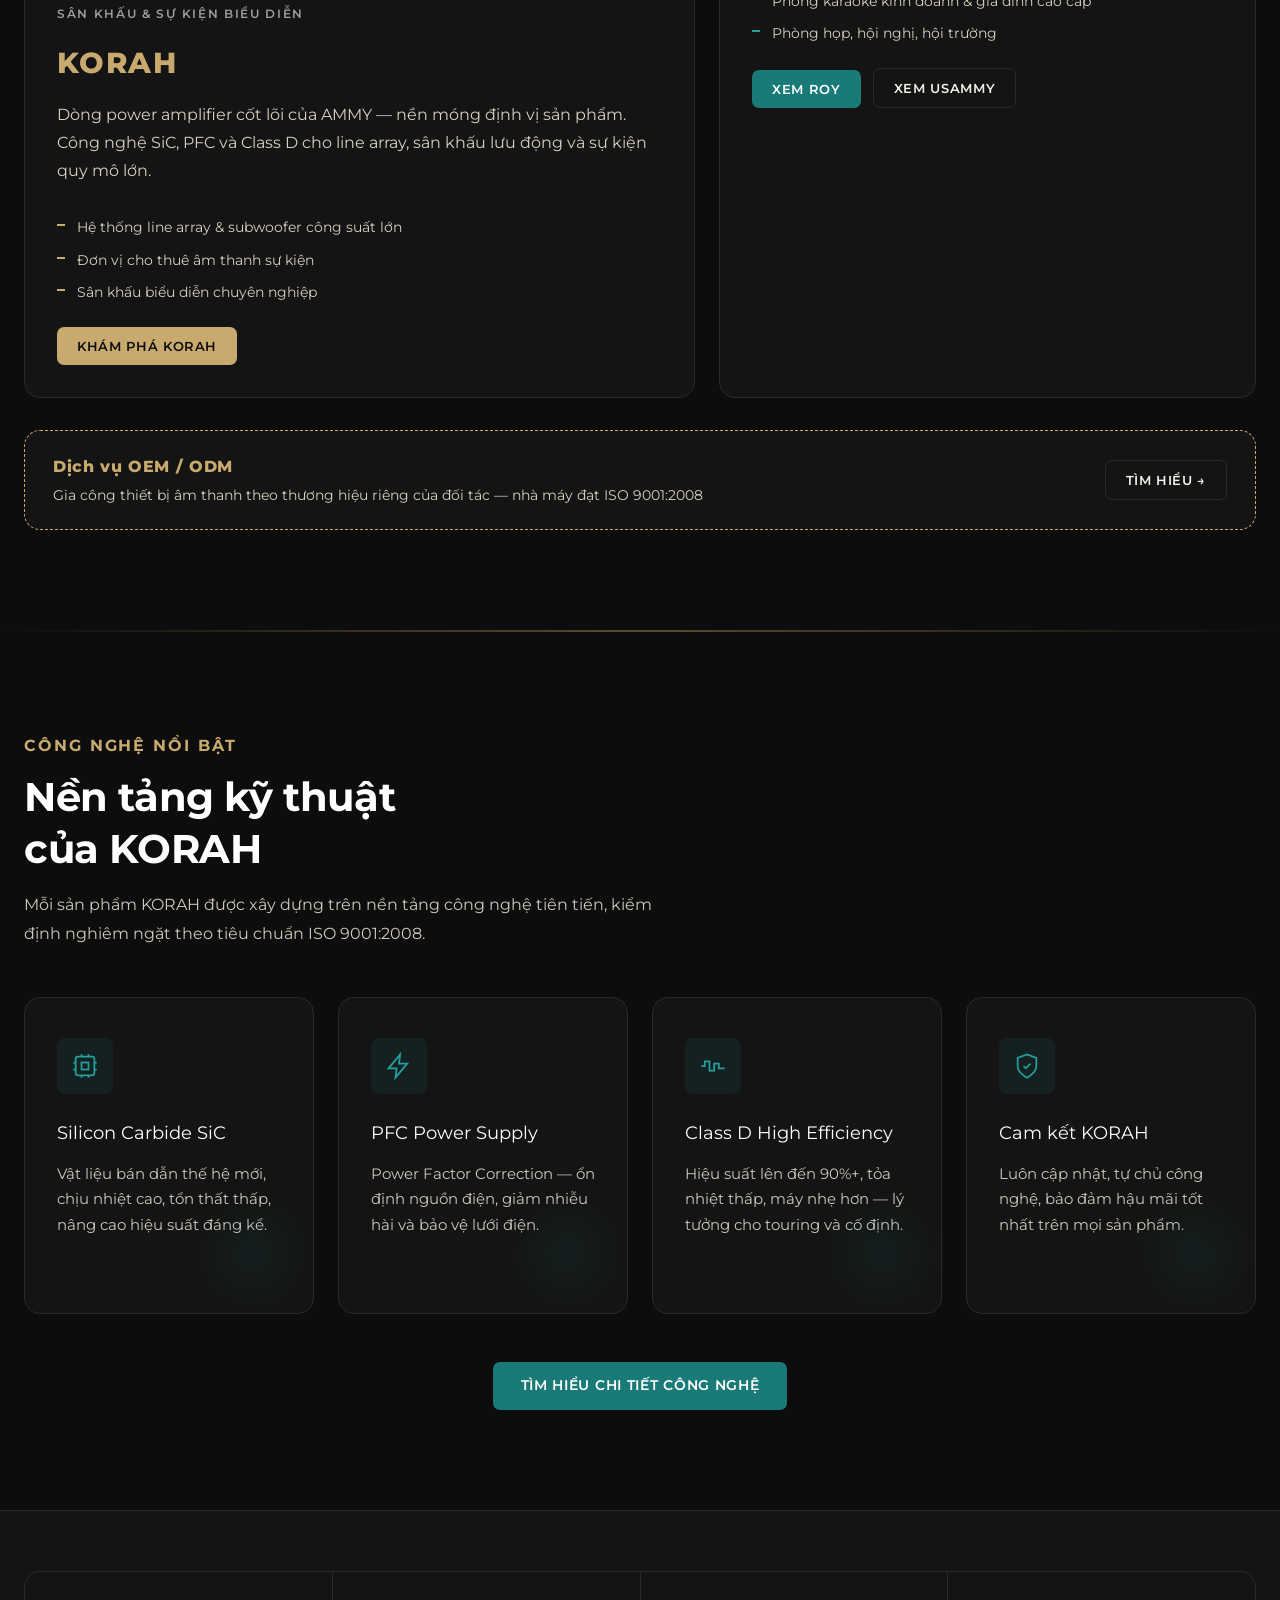
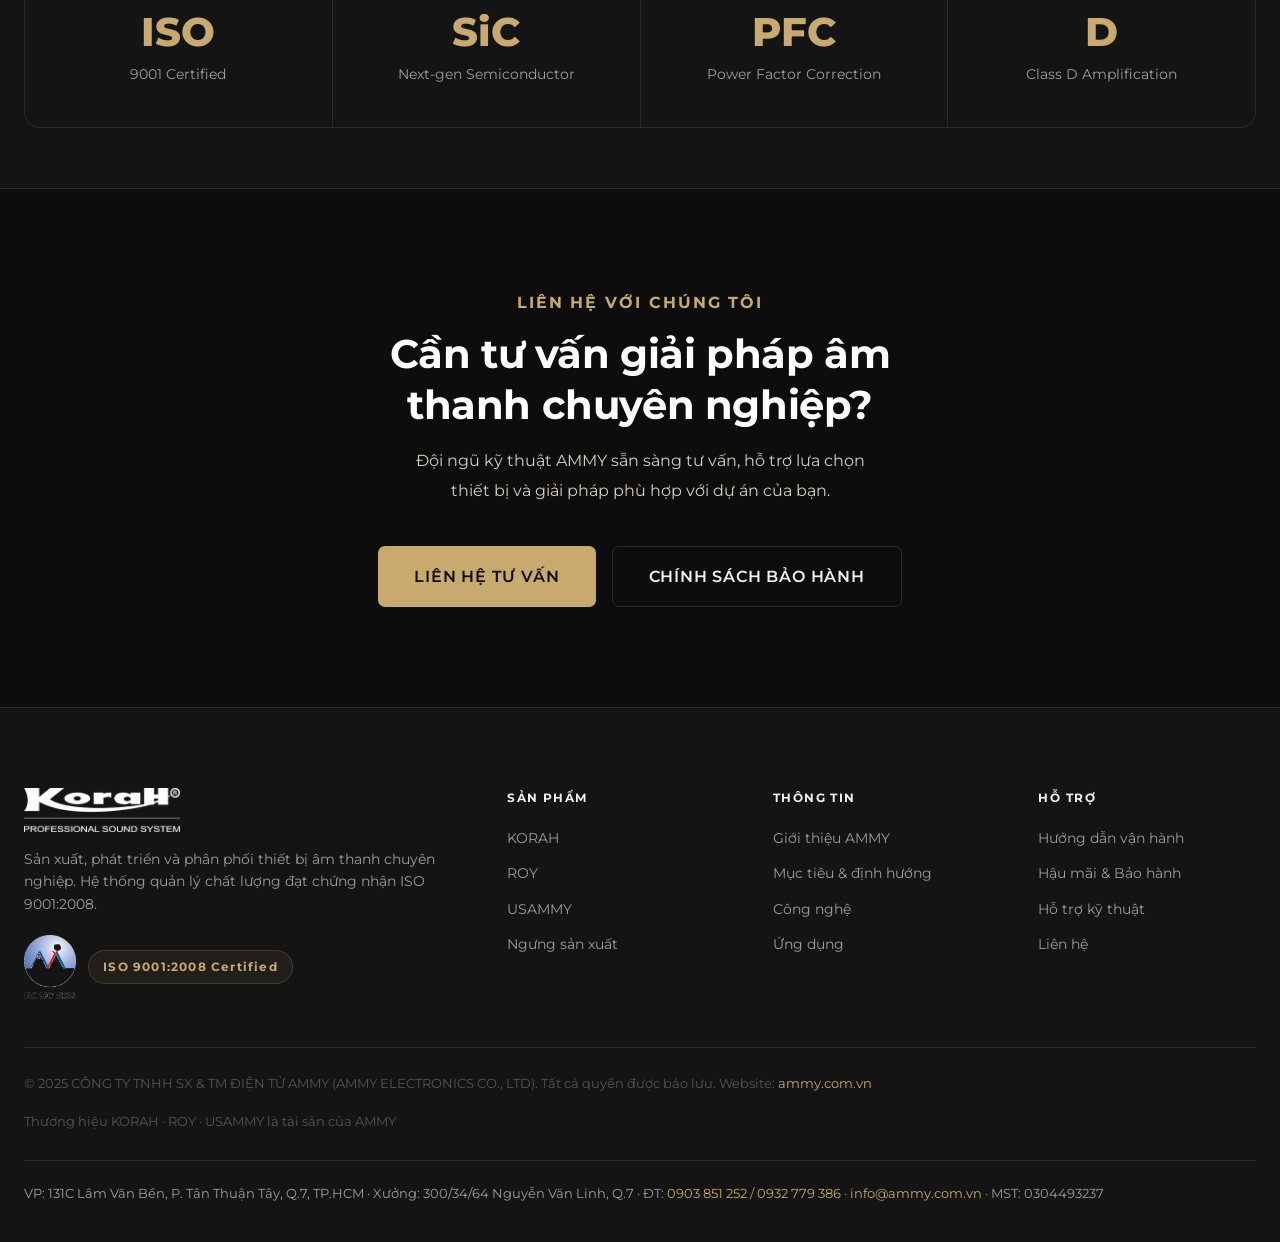
==== commit c3306f03: "Audit UI Nhóm C: SEO Technical + Performance, gắn nhãn v4.10 - Thêm canonical, og:url absolute, Twit" ====
--- a/index.html
+++ b/index.html
@@ -8,14 +8,20 @@
   <meta name="description" content="KORAH power amplifier — công nghệ Silicon Carbide SiC, PFC, Class D cho sân khấu và sự kiện biểu diễn. Sản xuất bởi AMMY, đạt chuẩn ISO 9001:2008.">
   <meta property="og:title" content="AMMY / KORAH — Cục đẩy công suất chuyên nghiệp Việt Nam">
   <meta property="og:description" content="KORAH power amplifier — công nghệ Silicon Carbide SiC, PFC, Class D cho sân khấu và sự kiện biểu diễn. Sản xuất bởi AMMY, đạt chuẩn ISO 9001:2008.">
-  <meta property="og:image" content="assets/og-image.jpg">
+  <meta property="og:image" content="https://ammy.com.vn/assets/og-image.jpg">
   <meta property="og:type" content="website">
   <meta property="og:locale" content="vi_VN">
+  <meta property="og:url" content="https://ammy.com.vn/">
+  <meta name="twitter:card" content="summary_large_image">
+  <meta name="twitter:title" content="AMMY / KORAH — Cục đẩy công suất chuyên nghiệp Việt Nam">
+  <meta name="twitter:description" content="KORAH power amplifier — công nghệ Silicon Carbide SiC, PFC, Class D cho sân khấu và sự kiện biểu diễn. Sản xuất bởi AMMY, đạt chuẩn ISO 9001:2008.">
+  <meta name="twitter:image" content="https://ammy.com.vn/assets/og-image.jpg">
+  <link rel="canonical" href="https://ammy.com.vn/">
   <link rel="icon" type="image/png" href="assets/logo/favicon.png">
   <link rel="apple-touch-icon" href="assets/logo/apple-touch-icon.png">
   <link rel="preconnect" href="https://fonts.googleapis.com">
   <link rel="preconnect" href="https://fonts.gstatic.com" crossorigin>
-  <link href="https://fonts.googleapis.com/css2?family=Inter:wght@400;500;600&family=Montserrat:wght@400;500;600;700;800&display=swap" rel="stylesheet">
+  <link href="https://fonts.googleapis.com/css2?family=Montserrat:wght@400;500;600;700;800&display=swap" rel="stylesheet">
   <link rel="stylesheet" href="./css/style.css">
   <script type="application/ld+json">
   {
@@ -23,8 +29,8 @@
     "@type": "Organization",
     "name": "CÔNG TY TNHH SX & TM ĐIỆN TỬ AMMY",
     "legalName": "AMMY ELECTRONICS CO., LTD",
-    "url": "https://korah.com.vn",
-    "logo": "https://korah.com.vn/assets/logo/ammy.png",
+    "url": "https://ammy.com.vn",
+    "logo": "https://ammy.com.vn/assets/logo/ammy.png",
     "foundingDate": "2006",
     "slogan": "Gắn trách nhiệm Công ty lên từng sản phẩm — Luôn đặt mình vào vị trí khách hàng",
     "address": {
@@ -417,7 +423,7 @@
       </div>
 
       <div class="footer__bottom">
-        <span class="footer__copy">© 2025 CÔNG TY TNHH SX & TM ĐIỆN TỬ AMMY (AMMY ELECTRONICS CO., LTD). Tất cả quyền được bảo lưu. Website: <a href="#">ammy.com.vn</a></span>
+        <span class="footer__copy">© 2025 CÔNG TY TNHH SX & TM ĐIỆN TỬ AMMY (AMMY ELECTRONICS CO., LTD). Tất cả quyền được bảo lưu. Website: <a href="https://ammy.com.vn">ammy.com.vn</a></span>
         <span class="footer__copy">Thương hiệu KORAH · ROY · USAMMY là tài sản của AMMY</span>
       </div>
     </div>
--- a/css/style.css
+++ b/css/style.css
@@ -21,7 +21,7 @@
   --teal-light: #22A09D;
   --teal-dark:  #125858;
   --white:      #FFFFFF;
-  --gray-1:     #888888;
+  --gray-1:     #9E9E9E;
   --gray-2:     #555555;
 
   --font-head: 'Montserrat', -apple-system, sans-serif;
@@ -34,7 +34,7 @@
   --transition: 0.25s ease;
 
   --max-width:  1280px;
-  --header-h:   72px;
+  --header-h:   104px;
 }
 
 html { scroll-behavior: smooth; font-size: 16px; }
@@ -45,6 +45,7 @@
   font-family: var(--font-body);
   line-height: 1.7;
   -webkit-font-smoothing: antialiased;
+  overflow-x: hidden;
 }
 
 a { color: inherit; text-decoration: none; }
@@ -59,22 +60,27 @@
   padding: 0 24px;
 }
 
-.section { padding: 80px 0; }
-.section--sm { padding: 48px 0; }
-.section--lg { padding: 120px 0; }
+.section { padding: 100px 0; }
+.section--sm { padding: 60px 0; }
+.section--lg { padding: 132px 0; }
 
 /* ── Typography ── */
 h1, h2, h3, h4, h5, h6 {
   font-family: var(--font-head);
   font-weight: 700;
-  line-height: 1.2;
+  line-height: 1.28;
+  letter-spacing: -0.01em;
   color: var(--white);
+  margin-bottom: 0.55em;
 }
 
 h1 { font-size: clamp(2rem, 5vw, 3.5rem); }
 h2 { font-size: clamp(1.5rem, 3.5vw, 2.5rem); }
 h3 { font-size: clamp(1.2rem, 2.5vw, 1.75rem); }
 h4 { font-size: 1.25rem; }
+
+p { margin-bottom: 1em; }
+p:last-child { margin-bottom: 0; }
 
 .text-gold    { color: var(--gold); }
 .text-teal    { color: var(--teal-light); }
@@ -91,9 +97,9 @@
 .section-label {
   display: inline-block;
   font-family: var(--font-head);
-  font-size: 0.75rem;
-  font-weight: 600;
-  letter-spacing: 0.15em;
+  font-size: 1rem;
+  font-weight: 700;
+  letter-spacing: 0.12em;
   text-transform: uppercase;
   color: var(--gold);
   margin-bottom: 12px;
@@ -115,38 +121,38 @@
   align-items: center;
   gap: 8px;
   padding: 12px 28px;
-  border-radius: var(--radius-sm);
+  border-radius: 7px;
   font-family: var(--font-head);
   font-size: 0.875rem;
   font-weight: 600;
   letter-spacing: 0.05em;
   text-transform: uppercase;
-  transition: all var(--transition);
+  transition: transform 0.2s ease, box-shadow 0.2s ease, background 0.2s ease, color 0.2s ease, border-color 0.2s ease;
 }
 
 .btn--gold {
   background: var(--gold);
   color: var(--black);
 }
-.btn--gold:hover { background: var(--gold-light); transform: translateY(-1px); }
+.btn--gold:hover { background: var(--gold-light); transform: translateY(-2px); box-shadow: 0 8px 20px rgba(200,169,110,0.28); }
 
 .btn--outline {
   border: 1px solid var(--gold);
   color: var(--gold);
 }
-.btn--outline:hover { background: var(--gold); color: var(--black); }
+.btn--outline:hover { background: var(--gold); color: var(--black); transform: translateY(-2px); box-shadow: 0 8px 20px rgba(200,169,110,0.22); }
 
 .btn--teal {
   background: var(--teal);
   color: var(--white);
 }
-.btn--teal:hover { background: var(--teal-light); }
+.btn--teal:hover { background: var(--teal-light); transform: translateY(-2px); box-shadow: 0 8px 20px rgba(26,122,120,0.3); }
 
 .btn--ghost {
   color: var(--ivory);
   border: 1px solid var(--black-4);
 }
-.btn--ghost:hover { border-color: var(--gold); color: var(--gold); }
+.btn--ghost:hover { border-color: var(--gold); color: var(--gold); transform: translateY(-2px); box-shadow: 0 8px 16px rgba(0,0,0,0.3); }
 
 .btn--sm { padding: 8px 20px; font-size: 0.8125rem; }
 .btn--lg { padding: 16px 36px; font-size: 1rem; }
@@ -175,6 +181,7 @@
   display: flex;
   align-items: center;
   gap: 12px;
+  margin-right: 28px;
 }
 
 .nav__logo-img {
@@ -202,7 +209,7 @@
 
 .nav__link {
   display: block;
-  padding: 8px 14px;
+  padding: 10px 16px;
   font-family: var(--font-head);
   font-size: 0.8125rem;
   font-weight: 600;
@@ -233,7 +240,8 @@
   z-index: 100;
 }
 
-.nav__item:hover .nav__dropdown {
+.nav__item:hover .nav__dropdown,
+.nav__item:focus-within .nav__dropdown {
   opacity: 1;
   visibility: visible;
   transform: translateY(0);
@@ -258,7 +266,11 @@
 .nav__hamburger {
   display: none;
   flex-direction: column;
+  align-items: center;
+  justify-content: center;
   gap: 5px;
+  width: 44px;
+  height: 44px;
   padding: 8px;
 }
 
@@ -567,6 +579,22 @@
   color: var(--gold);
   border: 1px solid rgba(200,169,110,0.3);
 }
+.badge--brand-logo {
+  background: none;
+  border: none;
+  padding: 0 4px;
+  display: inline-flex;
+  align-items: center;
+}
+.product-card__badges .badge--brand-logo img,
+.product-detail__badges .badge--brand-logo img,
+.badge--brand-logo img {
+  height: 14px !important;
+  width: auto !important;
+  max-width: 90px;
+  object-fit: contain;
+  display: block;
+}
 
 .badge--active {
   background: rgba(26,122,120,0.2);
@@ -658,7 +686,7 @@
 
 /* ── Page Hero ── */
 .page-hero {
-  padding: 80px 0 60px;
+  padding: 96px 0 72px;
   background: var(--black);
   position: relative;
   overflow: hidden;
@@ -674,10 +702,10 @@
 }
 
 .page-hero__label {
-  font-size: 0.75rem;
-  font-family: var(--font-head);
-  font-weight: 600;
-  letter-spacing: 0.15em;
+  font-size: 1rem;
+  font-family: var(--font-head);
+  font-weight: 700;
+  letter-spacing: 0.12em;
   text-transform: uppercase;
   color: var(--gold);
   margin-bottom: 12px;
@@ -866,7 +894,7 @@
 .site-footer {
   background: var(--black-2);
   border-top: 1px solid var(--black-4);
-  padding: 64px 0 32px;
+  padding: 80px 0 36px;
 }
 
 .footer__grid {
@@ -982,6 +1010,8 @@
   height: 100%;
   object-fit: contain;
   padding: 24px;
+  filter: drop-shadow(0 18px 30px rgba(0,0,0,0.42));
+  -webkit-box-reflect: below 2px linear-gradient(transparent 65%, rgba(255,255,255,0.05));
 }
 
 .product-detail__brand {
@@ -992,6 +1022,14 @@
   text-transform: uppercase;
   color: var(--gold);
   margin-bottom: 8px;
+}
+.product-detail__brand--logo {
+  margin-bottom: 12px;
+}
+.product-detail__brand--logo img {
+  height: 30px;
+  width: auto;
+  display: block;
 }
 
 .product-detail__name {
@@ -1188,7 +1226,7 @@
 }
 
 @media (max-width: 768px) {
-  :root { --header-h: 64px; }
+  :root { --header-h: 68px; }
 
   .nav__links, .nav__cta { display: none; }
   .nav__hamburger { display: flex; }
@@ -1418,6 +1456,7 @@
 
 @media (prefers-reduced-motion: reduce) {
   .hc__slide { transition: none; }
+  .hc__slide.active, .hc__glow { animation: none; }
 }
 
 /* ── V2.1 — Slogan chạy theo slide + badge ISO ── */
@@ -1496,6 +1535,15 @@
   text-align: center;
   position: relative;
 }
+.slogan-banner__title {
+  font-family: var(--font-head);
+  font-size: clamp(1.5rem, 3.4vw, 2.25rem);
+  font-weight: 800;
+  letter-spacing: 0.04em;
+  text-transform: uppercase;
+  color: var(--gold);
+  margin-bottom: 28px;
+}
 .slogan-banner__mark {
   font-family: var(--font-head);
   font-size: 5rem;
@@ -1513,6 +1561,19 @@
   max-width: 1050px;
   margin: 0 auto;
 }
+.slogan-banner__text--radiant {
+  background: linear-gradient(90deg, #E9C888 0%, #C8A96E 30%, #F5E0B0 50%, #C8A96E 70%, #E9C888 100%);
+  background-size: 200% auto;
+  -webkit-background-clip: text;
+  background-clip: text;
+  -webkit-text-fill-color: transparent;
+  color: var(--gold);
+  animation: radiantShine 6s linear infinite;
+}
+@keyframes radiantShine {
+  0% { background-position: 0% center; }
+  100% { background-position: 200% center; }
+}
 .slogan-banner__sep {
   display: inline-block;
   margin: 0 22px;
@@ -1526,6 +1587,9 @@
   letter-spacing: 0.18em;
   text-transform: uppercase;
   color: var(--gray-1);
+}
+@media (prefers-reduced-motion: reduce) {
+  .slogan-banner__text--radiant { animation: none; }
 }
 @media (max-width: 768px) {
   .slogan-banner { padding: 60px 0 48px; }
@@ -1552,6 +1616,27 @@
   transform: translateY(-50%);
   background: radial-gradient(circle, rgba(200,169,110,0.16) 0%, rgba(200,169,110,0.05) 40%, transparent 70%);
   pointer-events: none;
+  animation: heroGlowDrift 16s ease-in-out infinite;
+}
+@keyframes heroGlowDrift {
+  0%, 100% { transform: translateY(-50%) translateX(0) scale(1); opacity: 1; }
+  50% { transform: translateY(-52%) translateX(-1.5%) scale(1.06); opacity: 0.85; }
+}
+
+/* Chiều sâu: vignette rất nhẹ + dịch chuyển cực chậm cho ảnh nền hero (giữ nguyên tỉ lệ cover, không đổi ảnh gốc) */
+.hc__slide.active {
+  animation: heroSlowPan 26s ease-in-out infinite alternate;
+}
+.hc__slide::after {
+  content: '';
+  position: absolute;
+  inset: 0;
+  background: radial-gradient(ellipse at center, transparent 45%, rgba(0,0,0,0.32) 100%);
+  pointer-events: none;
+}
+@keyframes heroSlowPan {
+  from { background-position: center right; }
+  to { background-position: 54% center; }
 }
 
 .hc__product {
@@ -1575,7 +1660,7 @@
 }
 
 .nav__logo-img--ammy {
-  height: 52px;
+  height: 82px;
   width: auto;
   background: radial-gradient(circle at 50% 42%, #ffffff 0%, #eef2f6 70%, transparent 100%);
   border-radius: 8px;
@@ -1585,20 +1670,20 @@
   font-family: 'Times New Roman', Times, serif;
   font-weight: 800;
   letter-spacing: 0.03em;
-  margin-left: 10px;
+  margin-left: 14px;
   display: flex;
   flex-direction: column;
   align-items: center;
-  line-height: 1.25;
+  line-height: 1.3;
 }
 .nav__logo-text-ammy__line1 {
   color: var(--gold);
-  font-size: 0.6875rem;
+  font-size: 0.9375rem;
   white-space: nowrap;
 }
 .nav__logo-text-ammy__line2 {
   color: #D64545;
-  font-size: 0.6875rem;
+  font-size: 0.9375rem;
   white-space: nowrap;
 }
 
@@ -1609,8 +1694,9 @@
   .hc__content { padding: 0 0 96px; }
   .hc__glow { top: 26%; right: -10%; width: 90vw; height: 90vw; }
   .hero-carousel { min-height: 100vh; }
-  .nav__logo-img--ammy { height: 42px; }
-  .nav__logo-text-ammy__line1, .nav__logo-text-ammy__line2 { font-size: 0.5625rem; }
+  .nav__logo-img--ammy { height: 62px; }
+  .nav__logo-text-ammy { margin-left: 10px; }
+  .nav__logo-text-ammy__line1, .nav__logo-text-ammy__line2 { font-size: 0.75rem; }
 }
 
 @media (prefers-reduced-motion: reduce) {
@@ -1709,6 +1795,10 @@
   flex-direction: column;
   gap: 12px;
 }
+@media (max-width: 480px) {
+  .float-contact { right: 12px; bottom: 16px; gap: 10px; }
+  .float-contact__btn { width: 46px; height: 46px; }
+}
 .float-contact__btn {
   width: 52px;
   height: 52px;
@@ -1794,7 +1884,7 @@
   background: radial-gradient(circle at 50% 40%, #1E1C19 0%, var(--black-3) 75%);
   padding: 14px;
 }
-.card__image img { object-fit: contain; width: 100%; height: 100%; }
+.card__image img { object-fit: contain; width: 100%; height: 100%; filter: drop-shadow(0 10px 18px rgba(0,0,0,0.38)); }
 
 .product-detail__image-wrap {
   background: radial-gradient(circle at 50% 40%, #1E1C19 0%, var(--black-2) 80%);
@@ -2049,3 +2139,15 @@
   .lightbox__hint { font-size: 0.68rem; top: 70px; }
   .lightbox__img { max-width: 96vw; max-height: 72vh; }
 }
+
+/* ── Accessibility: focus-visible đồng bộ màu thương hiệu ── */
+a:focus-visible,
+button:focus-visible,
+.btn:focus-visible,
+input:focus-visible,
+textarea:focus-visible,
+select:focus-visible {
+  outline: 2px solid var(--gold);
+  outline-offset: 2px;
+  border-radius: 2px;
+}
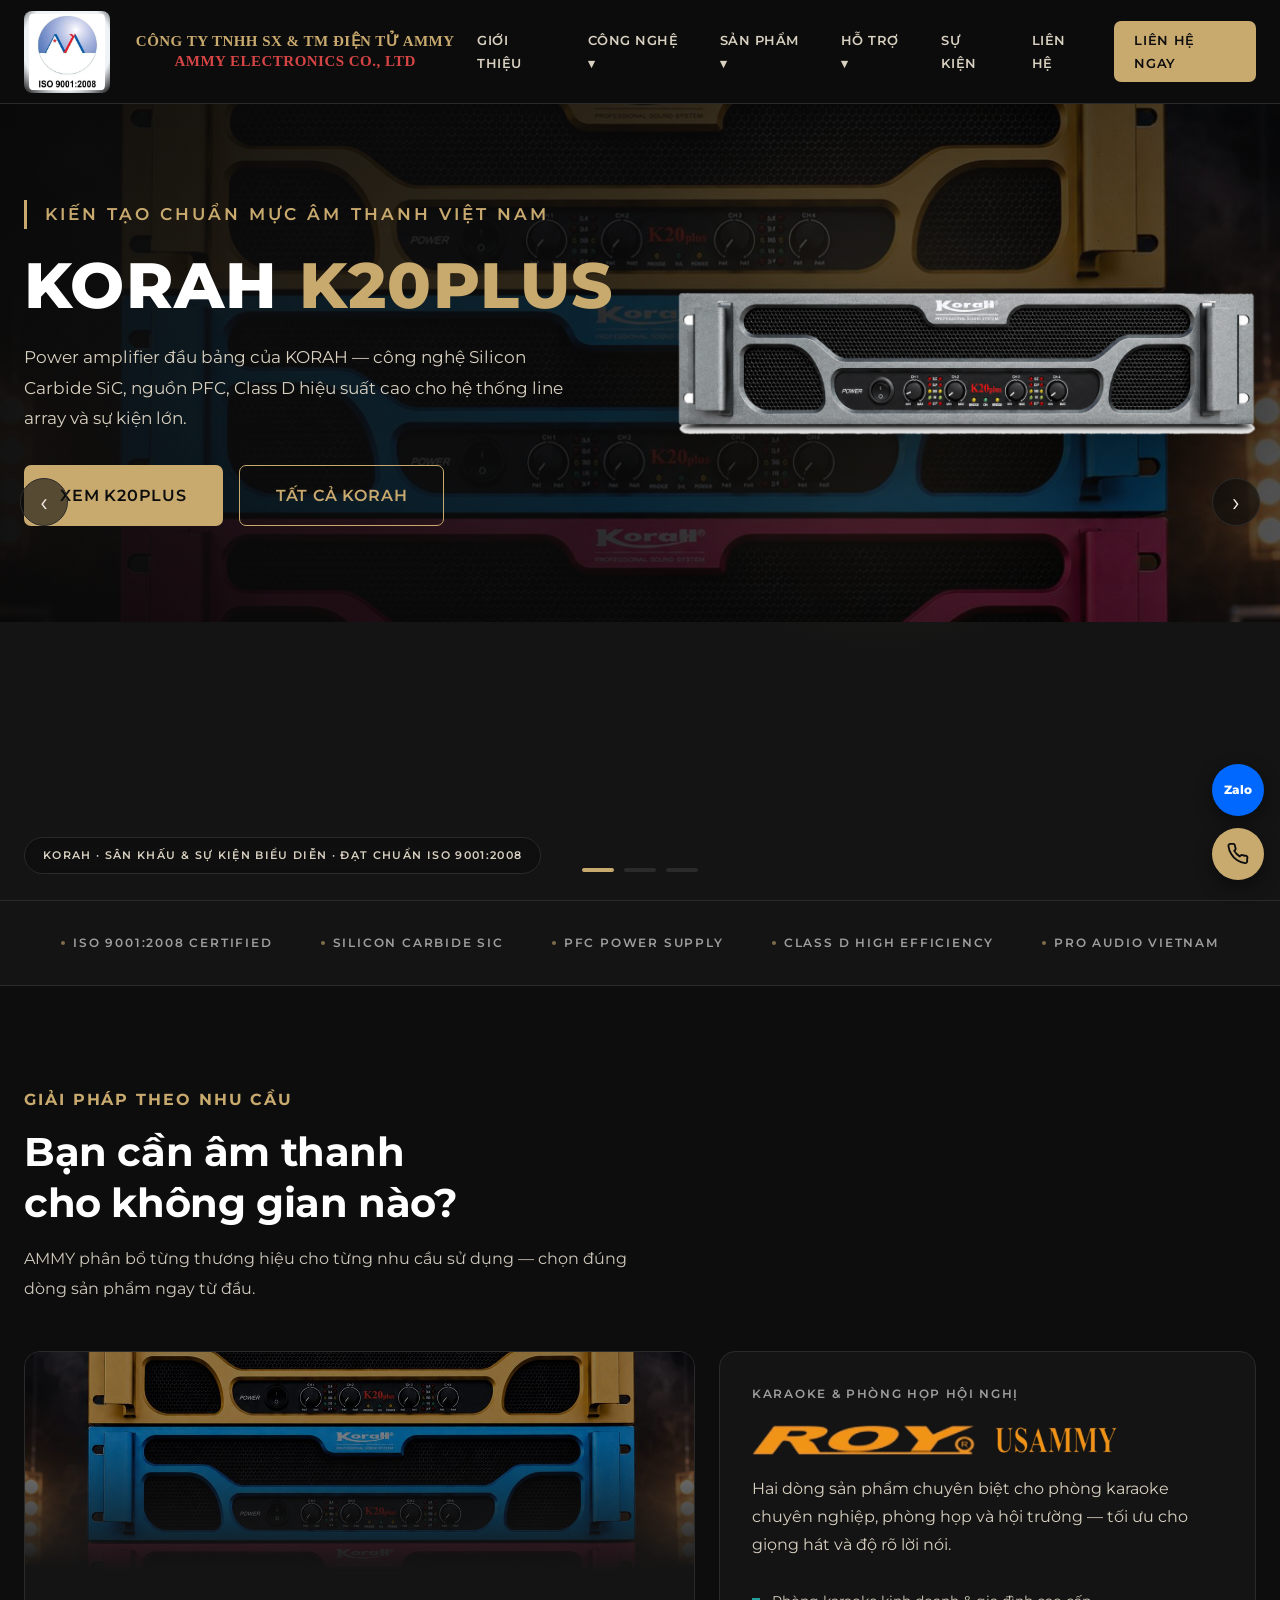
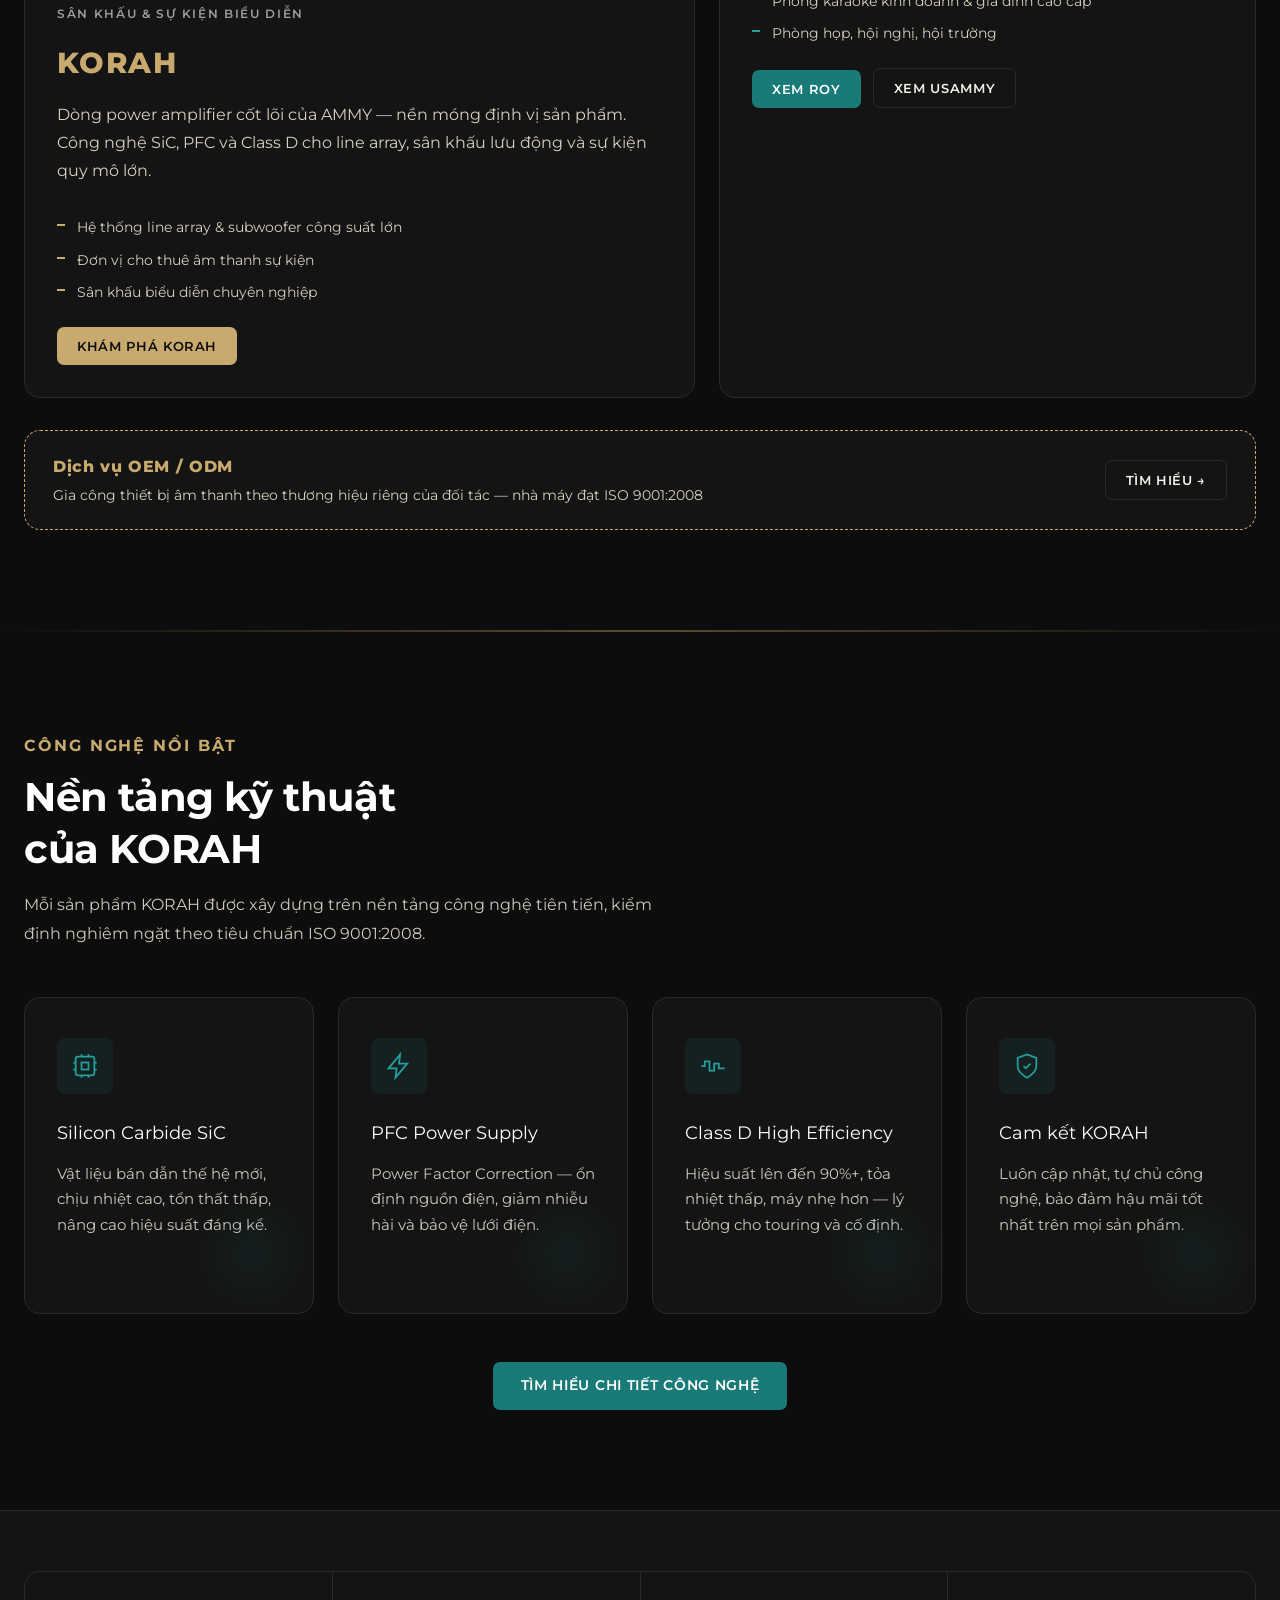
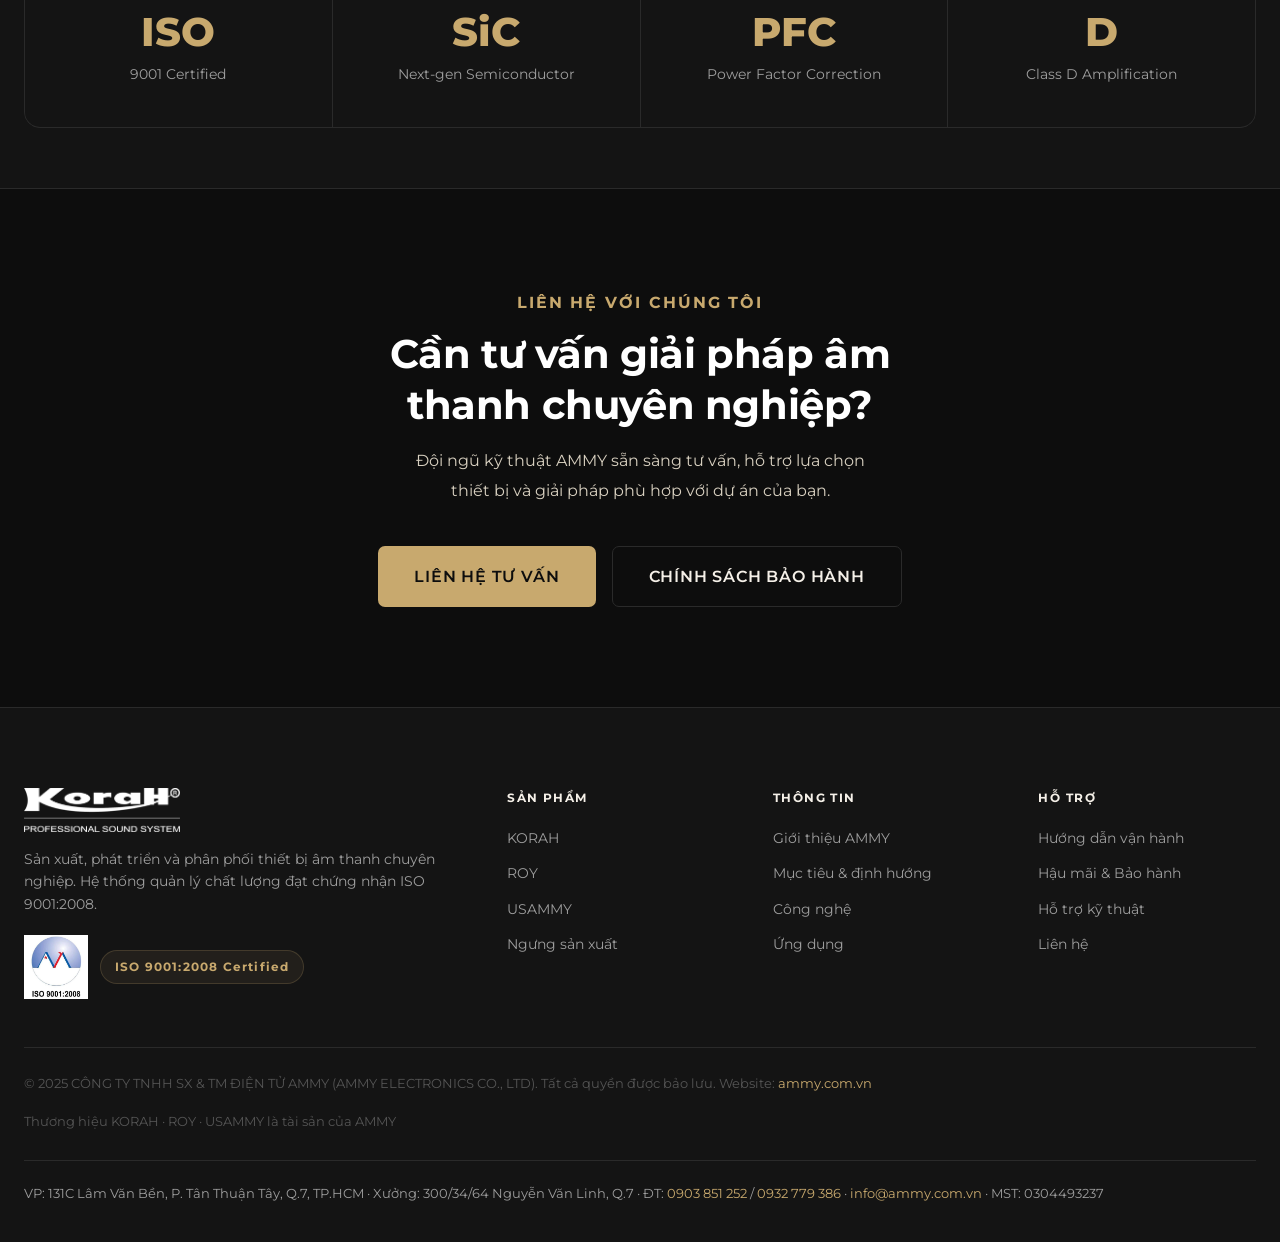
==== commit 22022da2: "Đồng bộ menu điều hướng desktop và mobile trên toàn bộ 14 trang Chuẩn hóa menu desktop (dropdown Côn" ====
--- a/index.html
+++ b/index.html
@@ -114,11 +114,20 @@
         <a class="nav__mobile-sub-link" href="products.html?brand=KORAH">KORAH</a>
         <a class="nav__mobile-sub-link" href="products.html?brand=ROY">ROY</a>
         <a class="nav__mobile-sub-link" href="products.html?brand=USAMMY">USAMMY</a>
+        <a class="nav__mobile-sub-link" href="products.html?brand=OEM">OEM</a>
         <a class="nav__mobile-sub-link" href="products.html?brand=discontinued">Ngưng sản xuất</a>
       </div>
     </div>
-    <a class="nav__mobile-link" href="support.html">Hỗ trợ kỹ thuật</a>
-    <a class="nav__mobile-link" href="after-sales.html">Hậu mãi & Bảo hành</a>
+    <div>
+      <a class="nav__mobile-link" href="support.html">Hỗ trợ</a>
+      <div class="nav__mobile-sub">
+        <a class="nav__mobile-sub-link" href="operation.html">Hướng dẫn sử dụng</a>
+        <a class="nav__mobile-sub-link" href="after-sales.html">Bảo hành &amp; Hậu mãi</a>
+        <a class="nav__mobile-sub-link" href="support.html">Hỗ trợ kỹ thuật</a>
+        <a class="nav__mobile-sub-link" href="dealers.html">Hệ thống đại lý</a>
+        <a class="nav__mobile-sub-link" href="download.html">Tải tài liệu</a>
+      </div>
+    </div>
     <a class="nav__mobile-link" href="events.html">Sự kiện</a>
     <a class="nav__mobile-link" href="contact.html">Liên hệ</a>
   </nav>
--- a/css/style.css
+++ b/css/style.css
@@ -719,6 +719,57 @@
   font-size: 1.0625rem;
 }
 
+.page-hero--about,
+.page-hero--tech,
+.page-hero--vision {
+  background-size: cover;
+  background-position: center center;
+  background-repeat: no-repeat;
+  min-height: 560px;
+  display: flex;
+  align-items: center;
+}
+.page-hero--tech::after {
+  content: '';
+  position: absolute;
+  inset: 0;
+  background: linear-gradient(180deg, rgba(13,13,13,0.72) 0%, rgba(13,13,13,0.8) 35%, rgba(13,13,13,0.93) 75%, rgba(13,13,13,0.98) 100%);
+  z-index: 0;
+}
+.page-hero--about::after,
+.page-hero--vision::after {
+  content: '';
+  position: absolute;
+  inset: 0;
+  background: rgba(13,13,13,0.28);
+  z-index: 0;
+}
+.page-hero--about .container,
+.page-hero--tech .container,
+.page-hero--vision .container {
+  position: relative;
+  z-index: 1;
+  width: 100%;
+}
+.page-hero--about .page-hero__title,
+.page-hero--vision .page-hero__title {
+  color: var(--ivory);
+}
+.page-hero--about .page-hero__desc,
+.page-hero--vision .page-hero__desc {
+  color: var(--ivory-dim);
+  font-weight: 600;
+}
+
+@media (max-width: 768px) {
+  .page-hero--about,
+  .page-hero--tech,
+  .page-hero--vision {
+    min-height: 380px;
+    background-position: center center;
+  }
+}
+
 /* ── Technology ── */
 .tech-card {
   background: var(--black-2);
@@ -1235,6 +1286,11 @@
   .grid--auto { grid-template-columns: 1fr; }
 
   .hero { min-height: 70vh; }
+  .page-hero--about,
+  .page-hero--vision {
+    min-height: 480px;
+    background-position: center center;
+  }
   .section { padding: 56px 0; }
   .section--lg { padding: 72px 0; }
 
@@ -1541,16 +1597,17 @@
   font-weight: 800;
   letter-spacing: 0.04em;
   text-transform: uppercase;
-  color: var(--gold);
+  color: #FFFFFF;
   margin-bottom: 28px;
 }
 .slogan-banner__mark {
   font-family: var(--font-head);
-  font-size: 5rem;
-  line-height: 0.4;
-  color: var(--gold);
-  opacity: 0.55;
-  margin-bottom: 8px;
+  font-size: 1.75rem;
+  line-height: 1;
+  letter-spacing: 0.3em;
+  color: #E9C888;
+  text-shadow: 0 0 12px rgba(233,200,136,0.45);
+  margin-bottom: 22px;
 }
 .slogan-banner__text {
   font-family: var(--font-head);
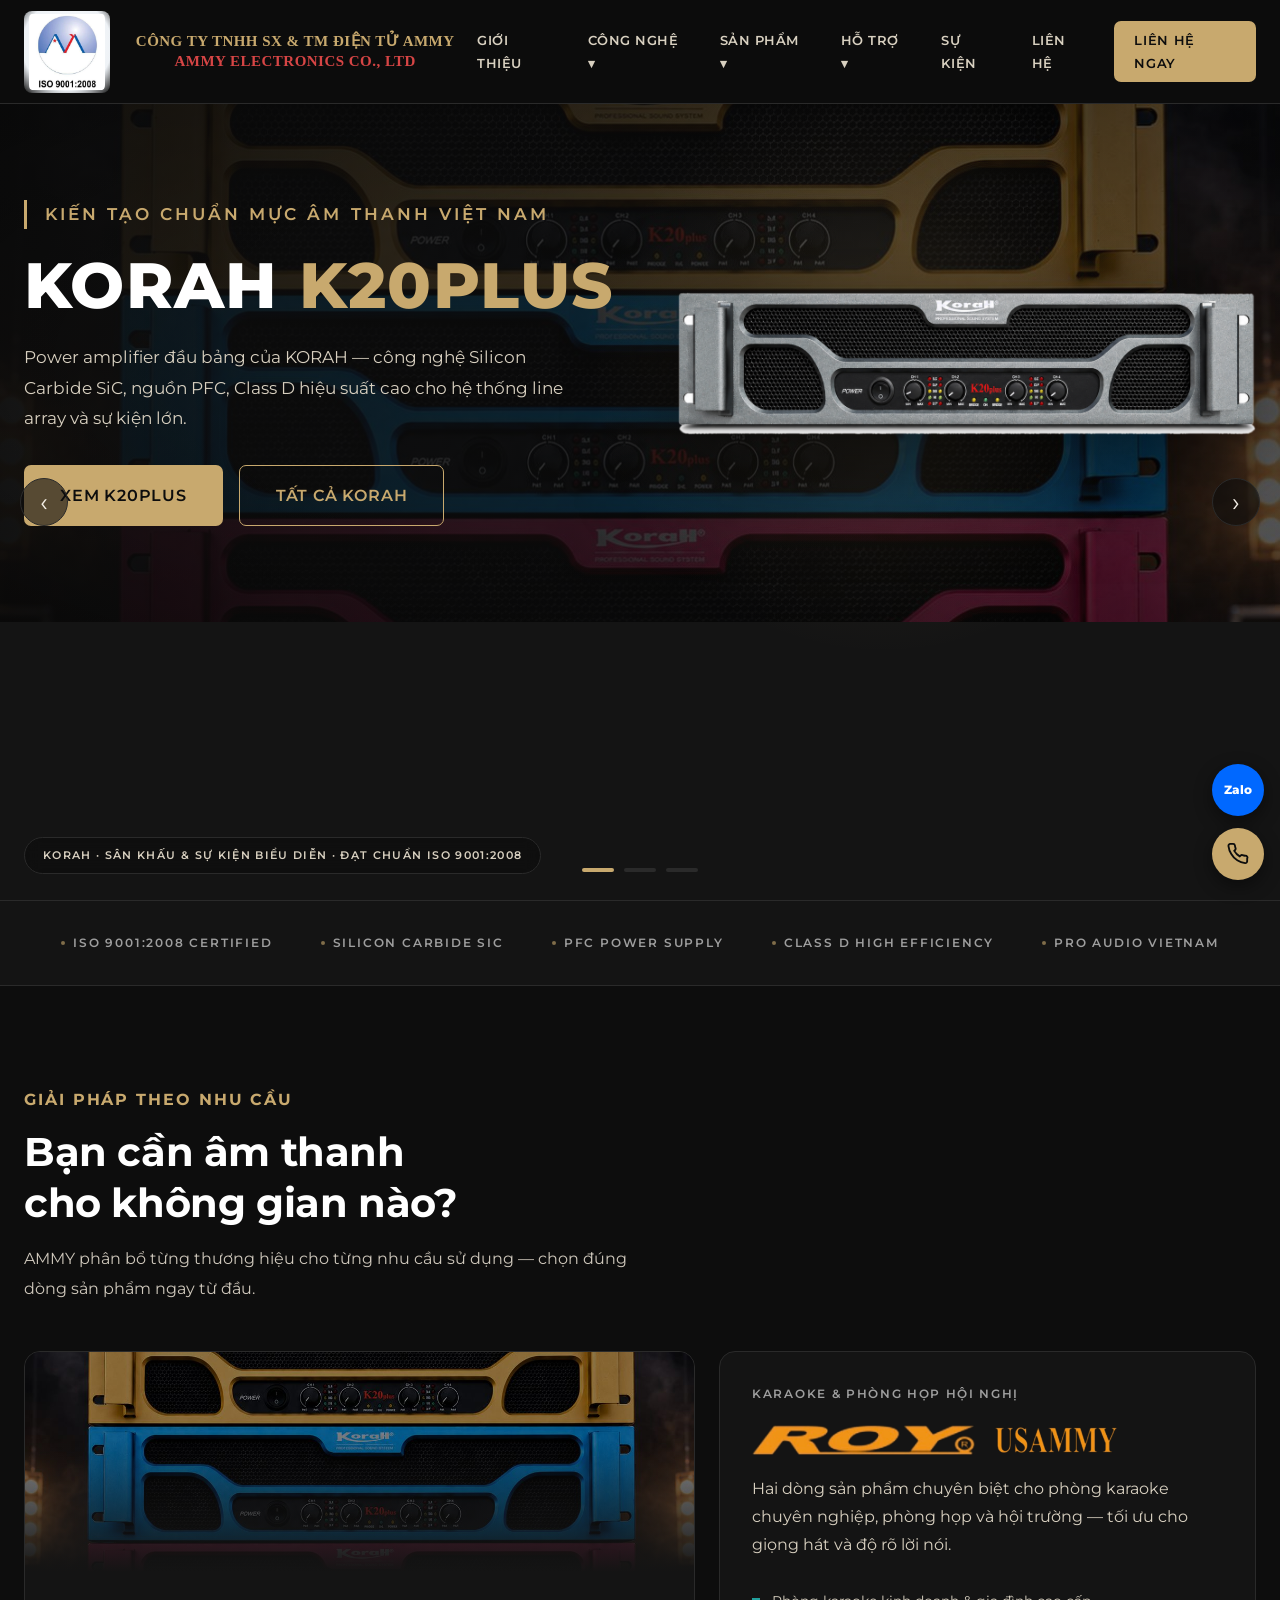
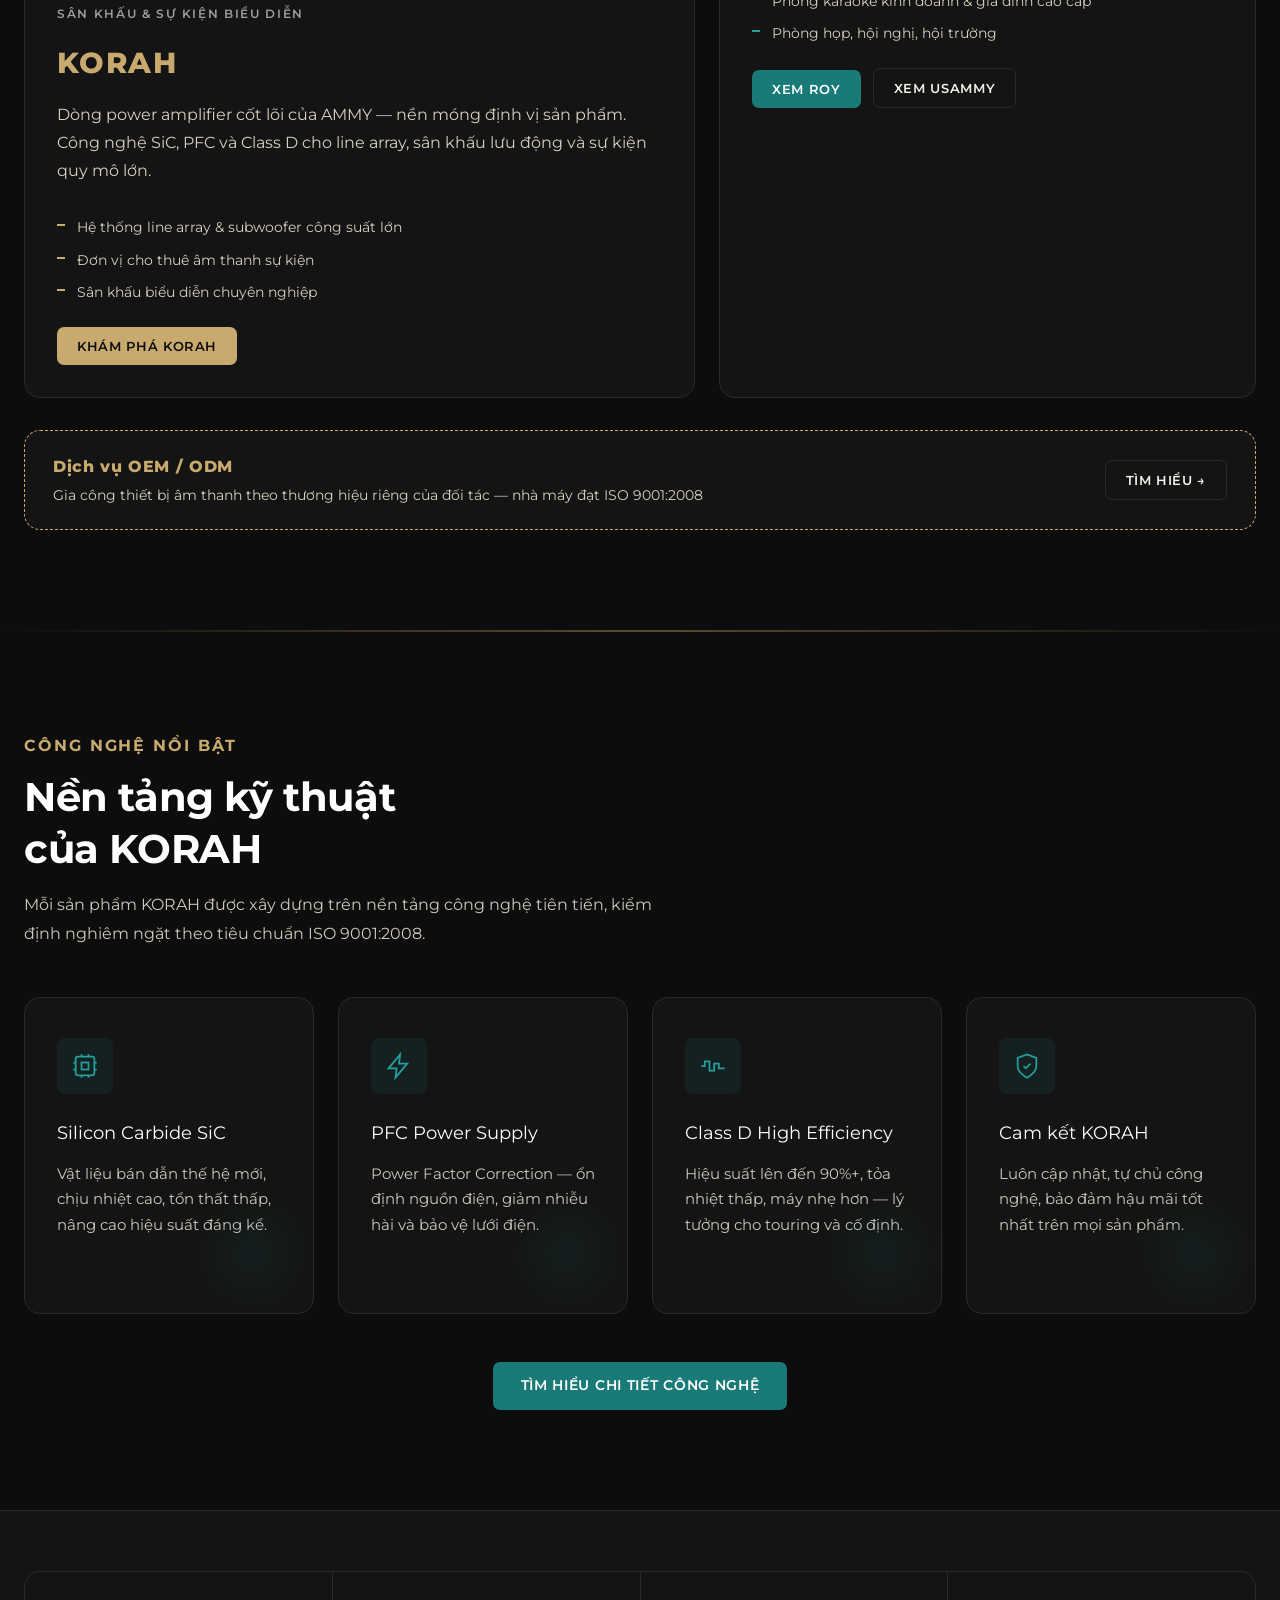
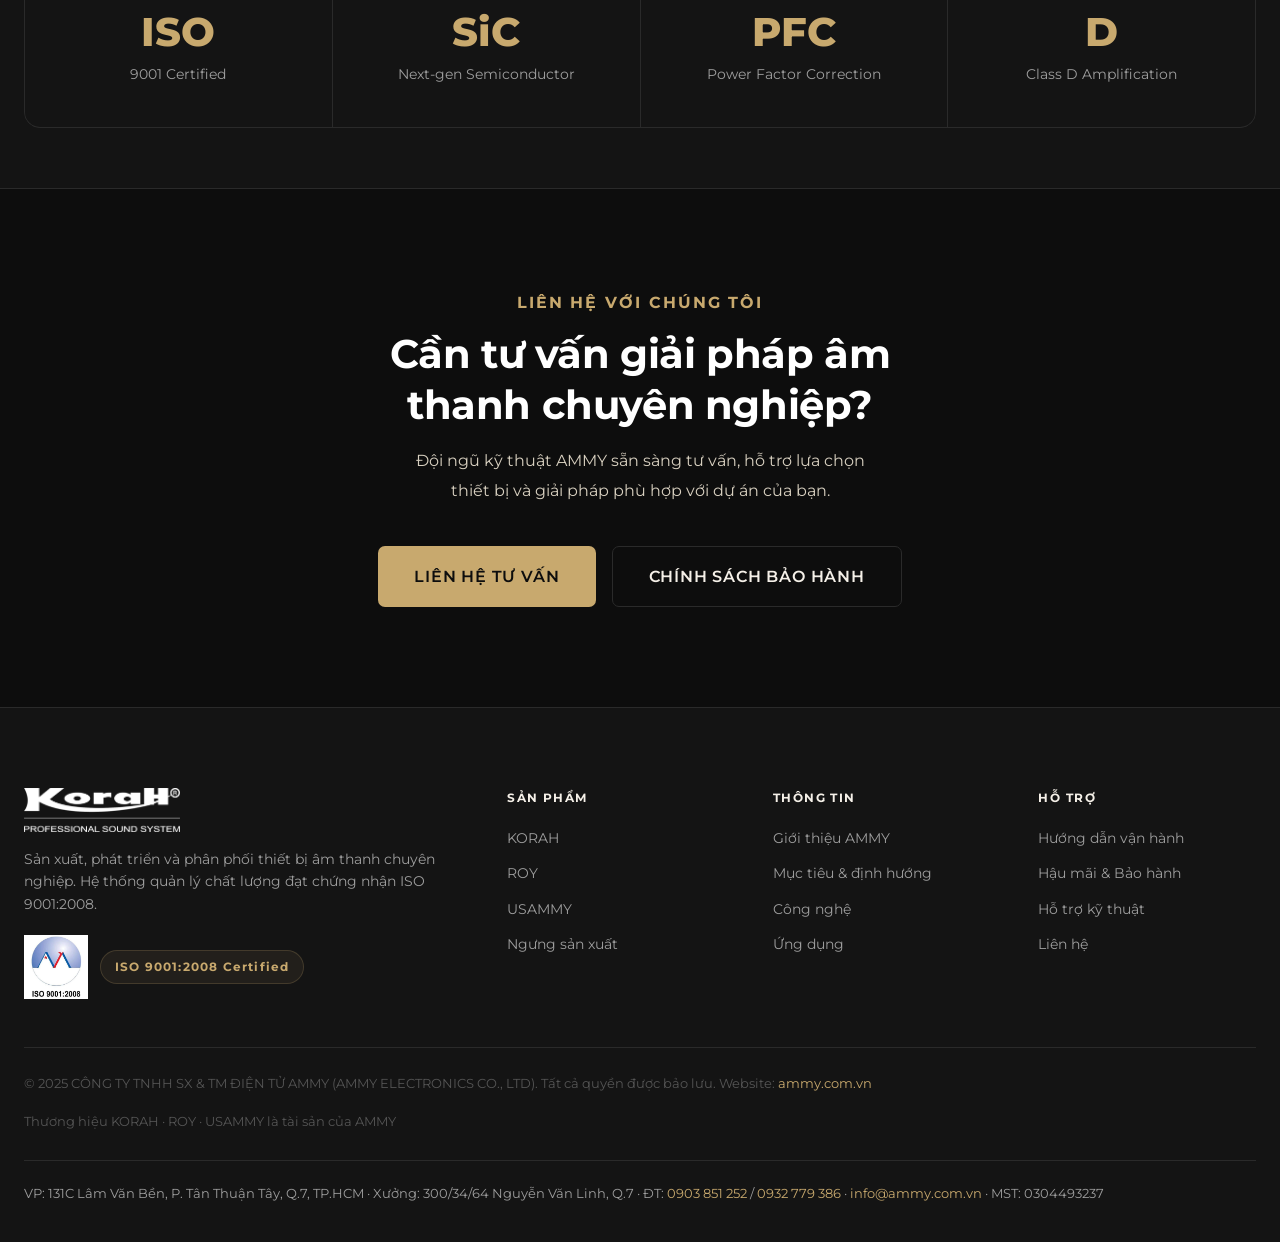
==== commit 837b70f1: "Chuyển menu mobile sang dạng accordion để dễ bấm hơn Menu mobile trước đây liệt kê toàn bộ mục con l" ====
--- a/index.html
+++ b/index.html
@@ -99,8 +99,11 @@
   <!-- Mobile Nav -->
   <nav class="nav__mobile">
     <a class="nav__mobile-link" href="about.html">Giới thiệu</a>
-    <div>
-      <a class="nav__mobile-link" href="technology.html">Công nghệ</a>
+    <div class="nav__mobile-group">
+      <div class="nav__mobile-row">
+        <a class="nav__mobile-link" href="technology.html">Công nghệ</a>
+        <button type="button" class="nav__mobile-toggle" aria-expanded="false" aria-label="Mở danh mục Công nghệ">▾</button>
+      </div>
       <div class="nav__mobile-sub">
         <a class="nav__mobile-sub-link" href="technology.html#korah-platform">Nền tảng KORAH</a>
         <a class="nav__mobile-sub-link" href="technology.html#sic">Silicon Carbide SiC</a>
@@ -108,8 +111,11 @@
         <a class="nav__mobile-sub-link" href="technology.html#classd">Class D High Efficiency</a>
       </div>
     </div>
-    <div>
-      <a class="nav__mobile-link" href="products.html">Sản phẩm</a>
+    <div class="nav__mobile-group">
+      <div class="nav__mobile-row">
+        <a class="nav__mobile-link" href="products.html">Sản phẩm</a>
+        <button type="button" class="nav__mobile-toggle" aria-expanded="false" aria-label="Mở danh mục Sản phẩm">▾</button>
+      </div>
       <div class="nav__mobile-sub">
         <a class="nav__mobile-sub-link" href="products.html?brand=KORAH">KORAH</a>
         <a class="nav__mobile-sub-link" href="products.html?brand=ROY">ROY</a>
@@ -118,8 +124,11 @@
         <a class="nav__mobile-sub-link" href="products.html?brand=discontinued">Ngưng sản xuất</a>
       </div>
     </div>
-    <div>
-      <a class="nav__mobile-link" href="support.html">Hỗ trợ</a>
+    <div class="nav__mobile-group">
+      <div class="nav__mobile-row">
+        <a class="nav__mobile-link" href="support.html">Hỗ trợ</a>
+        <button type="button" class="nav__mobile-toggle" aria-expanded="false" aria-label="Mở danh mục Hỗ trợ">▾</button>
+      </div>
       <div class="nav__mobile-sub">
         <a class="nav__mobile-sub-link" href="operation.html">Hướng dẫn sử dụng</a>
         <a class="nav__mobile-sub-link" href="after-sales.html">Bảo hành &amp; Hậu mãi</a>
--- a/css/style.css
+++ b/css/style.css
@@ -310,15 +310,54 @@
   font-size: 0.9375rem;
   font-weight: 600;
   color: var(--ivory-dim);
+  transition: color var(--transition);
+}
+
+.nav__mobile-link:hover { color: var(--gold); }
+
+.nav__mobile > .nav__mobile-link {
   border-bottom: 1px solid var(--black-4);
-  transition: color var(--transition);
-}
-
-.nav__mobile-link:hover { color: var(--gold); }
+}
+
+.nav__mobile-group { border-bottom: 1px solid var(--black-4); }
+
+.nav__mobile-row {
+  display: flex;
+  align-items: center;
+  justify-content: space-between;
+  gap: 8px;
+}
+
+.nav__mobile-row .nav__mobile-link { flex: 1; }
+
+.nav__mobile-toggle {
+  display: flex;
+  align-items: center;
+  justify-content: center;
+  flex-shrink: 0;
+  width: 40px;
+  height: 40px;
+  color: var(--ivory-dim);
+  font-size: 1rem;
+  line-height: 1;
+  transition: transform var(--transition), color var(--transition);
+}
+
+.nav__mobile-toggle.open {
+  transform: rotate(180deg);
+  color: var(--gold);
+}
 
 .nav__mobile-sub {
+  max-height: 0;
+  overflow: hidden;
   padding-left: 16px;
-  margin-top: 4px;
+  transition: max-height 0.3s ease;
+}
+
+.nav__mobile-sub.open {
+  max-height: 320px;
+  margin: 0 0 12px;
 }
 
 .nav__mobile-sub-link {
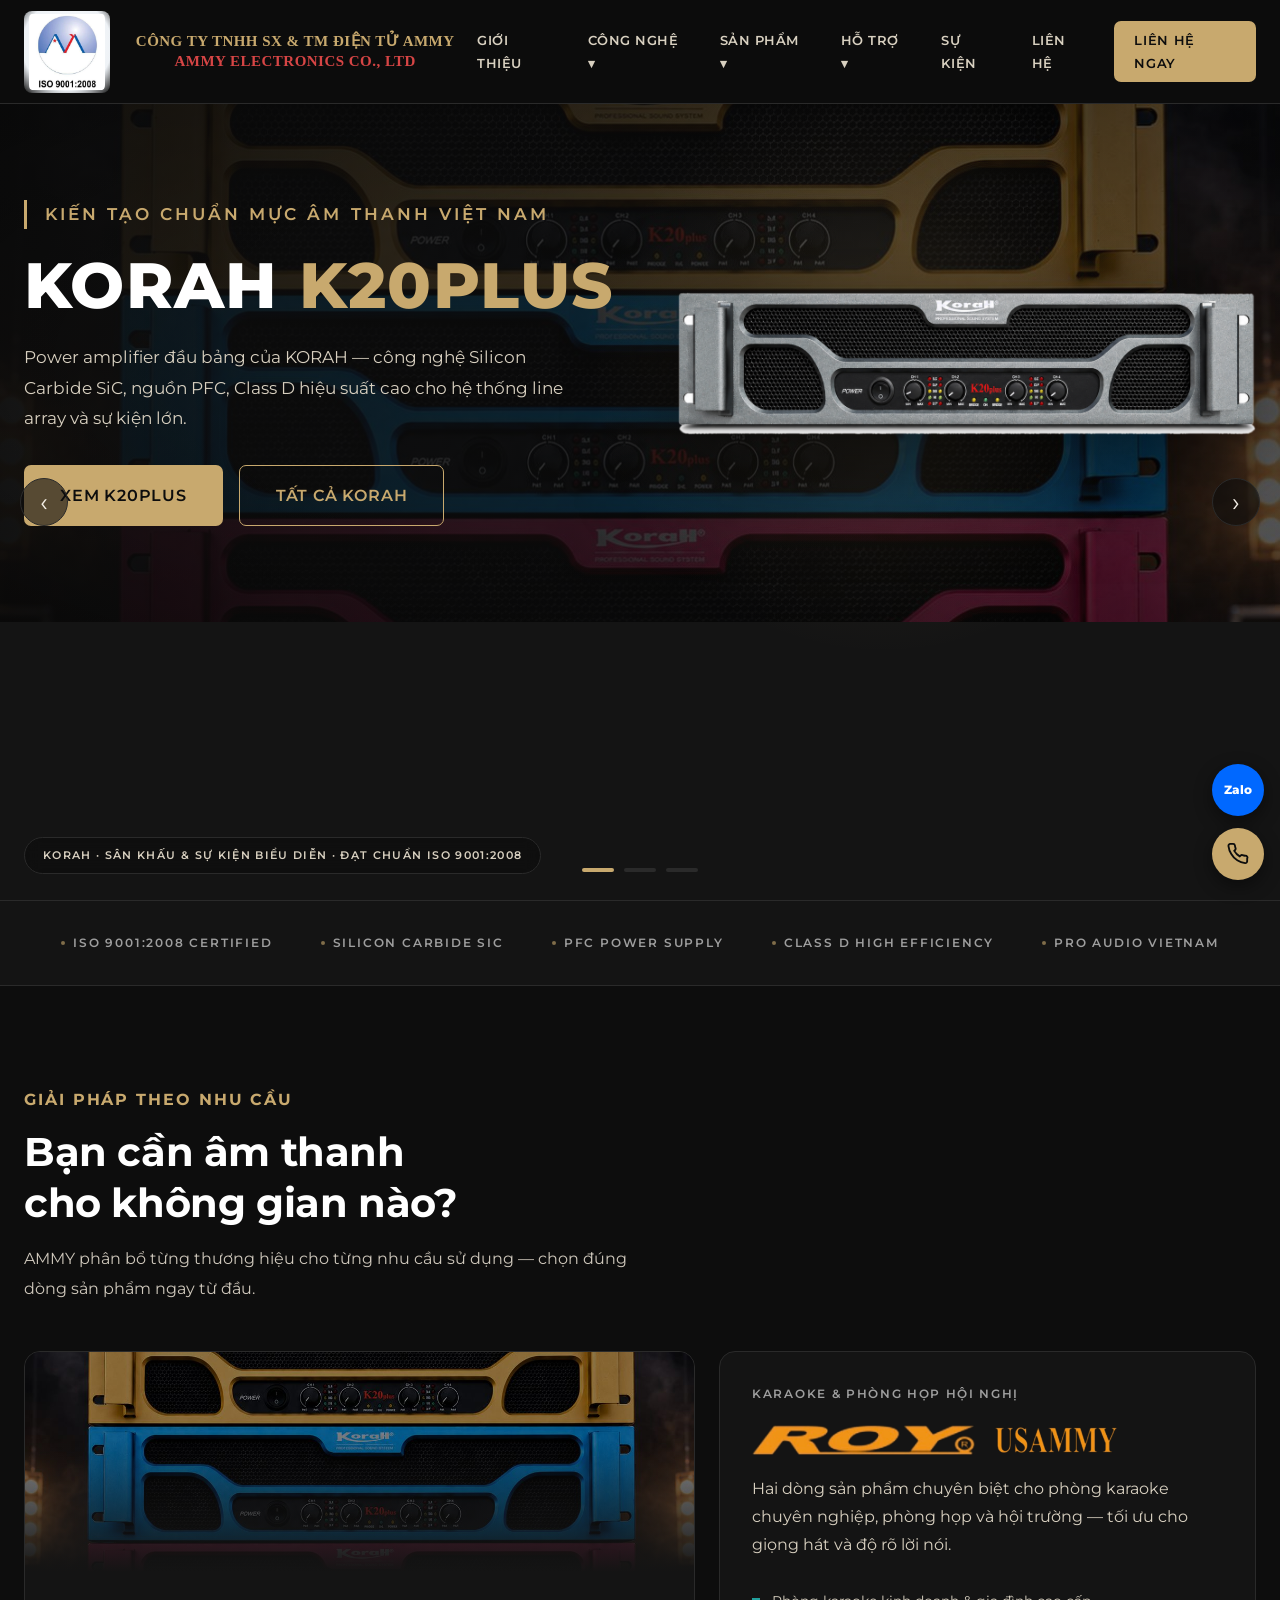
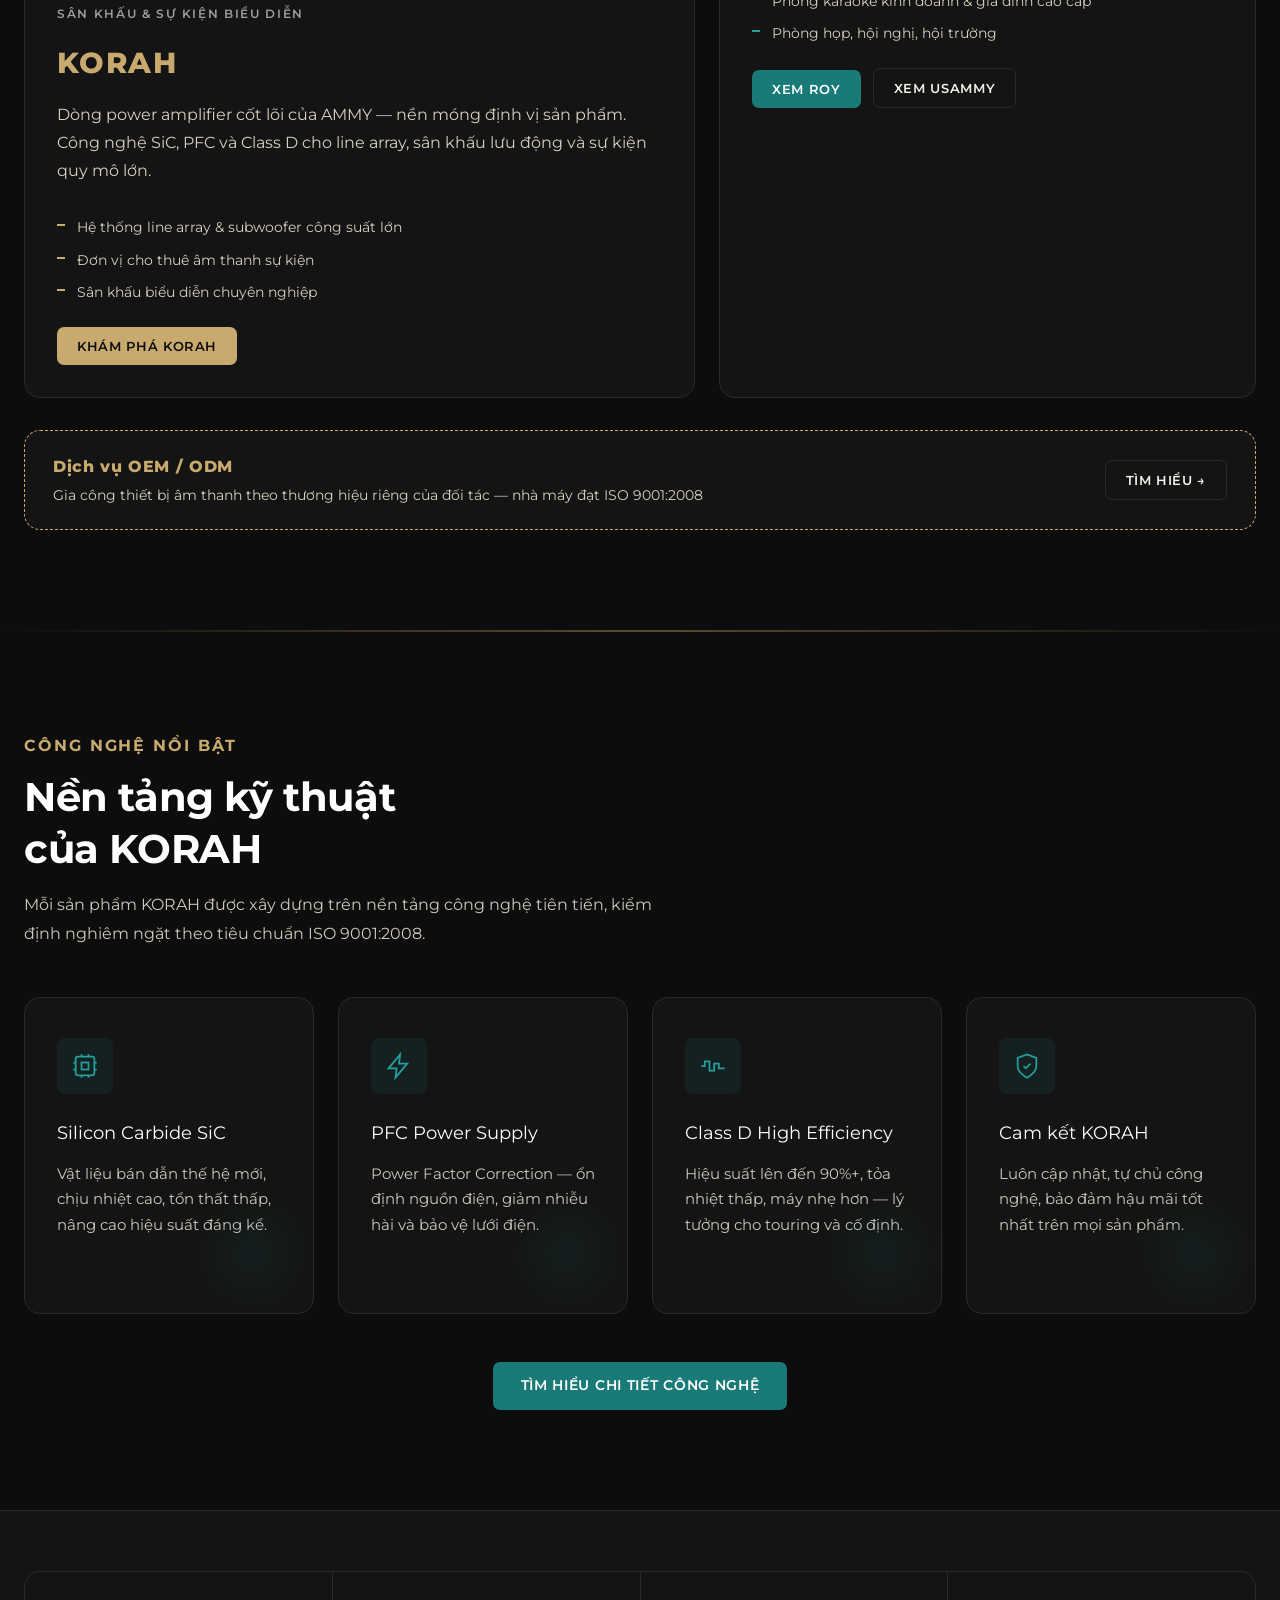
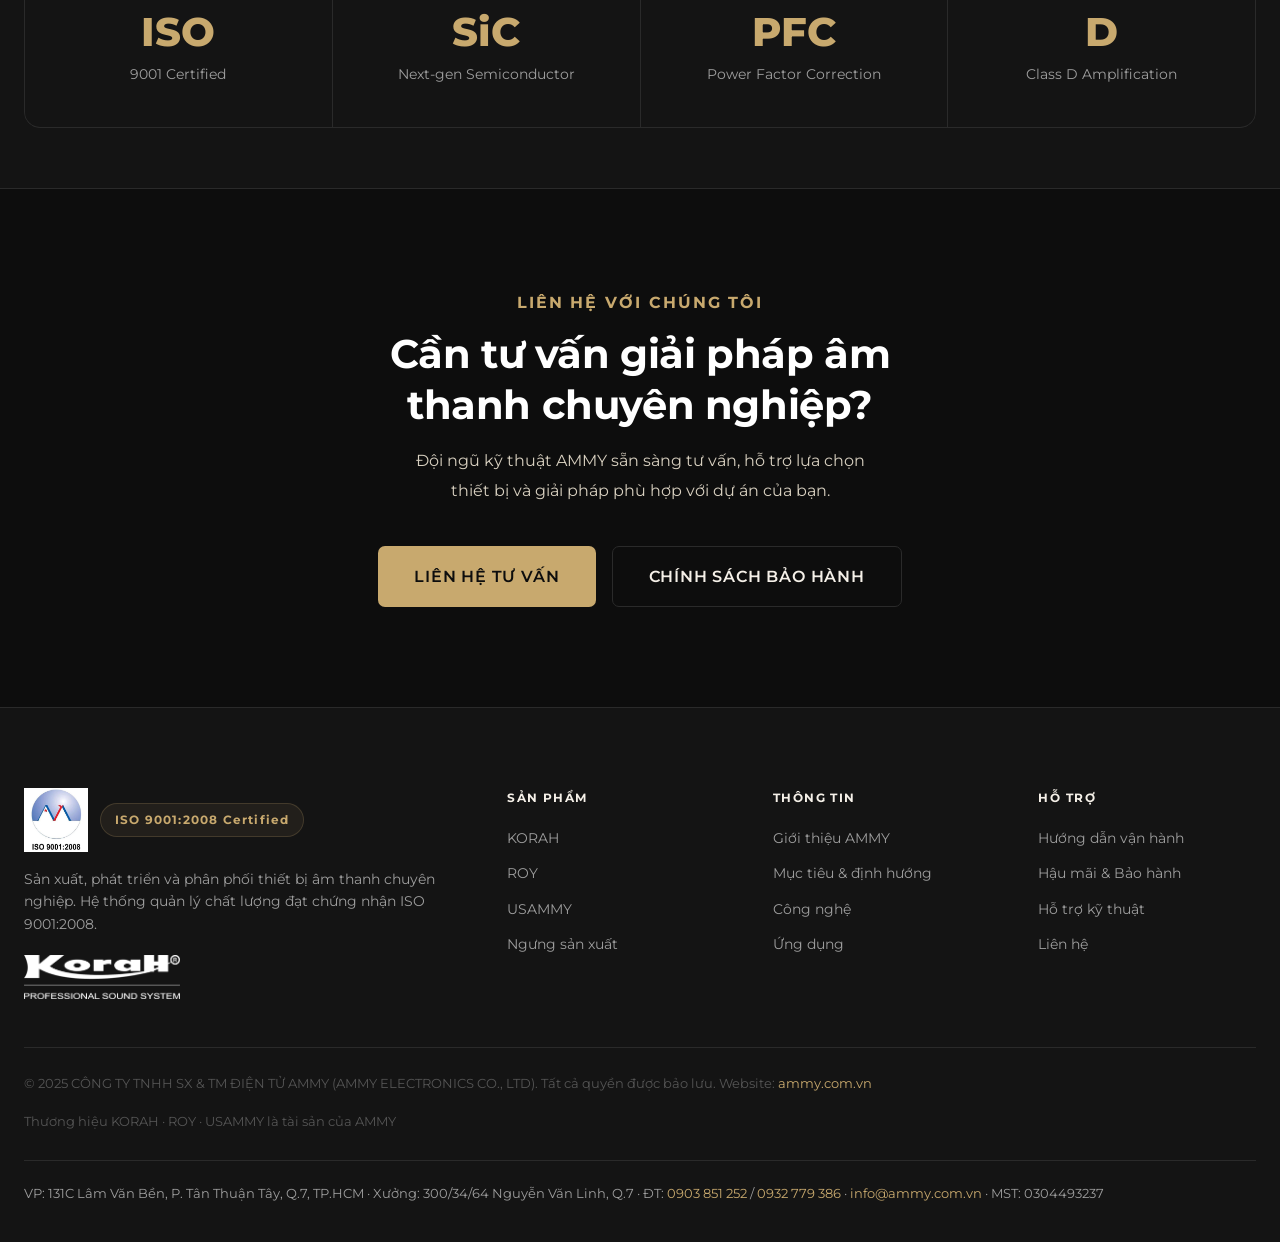
==== commit b867936d: "Sửa thứ tự logo footer: AMMY + ISO lên trên, KORAH xuống dưới Đồng bộ khối logo footer trên toàn bộ " ====
--- a/index.html
+++ b/index.html
@@ -401,12 +401,12 @@
     <div class="container">
       <div class="footer__grid">
         <div>
-          <img src="assets/logo/korah.png" alt="KORAH" style="height:44px;width:auto;margin-bottom:16px">
-          <p class="footer__tagline">Sản xuất, phát triển và phân phối thiết bị âm thanh chuyên nghiệp. Hệ thống quản lý chất lượng đạt chứng nhận ISO 9001:2008.</p>
-          <div style="display:flex;align-items:center;gap:12px;margin-top:12px">
+          <div style="display:flex;align-items:center;gap:12px;margin-bottom:16px">
             <img src="assets/logo/ammy-iso.png" alt="AMMY — ISO 9001:2008" style="height:64px;width:auto">
             <span class="footer__iso">ISO 9001:2008 Certified</span>
           </div>
+          <p class="footer__tagline">Sản xuất, phát triển và phân phối thiết bị âm thanh chuyên nghiệp. Hệ thống quản lý chất lượng đạt chứng nhận ISO 9001:2008.</p>
+          <img src="assets/logo/korah.png" alt="KORAH" style="height:44px;width:auto;margin-top:12px">
         </div>
 
         <div>
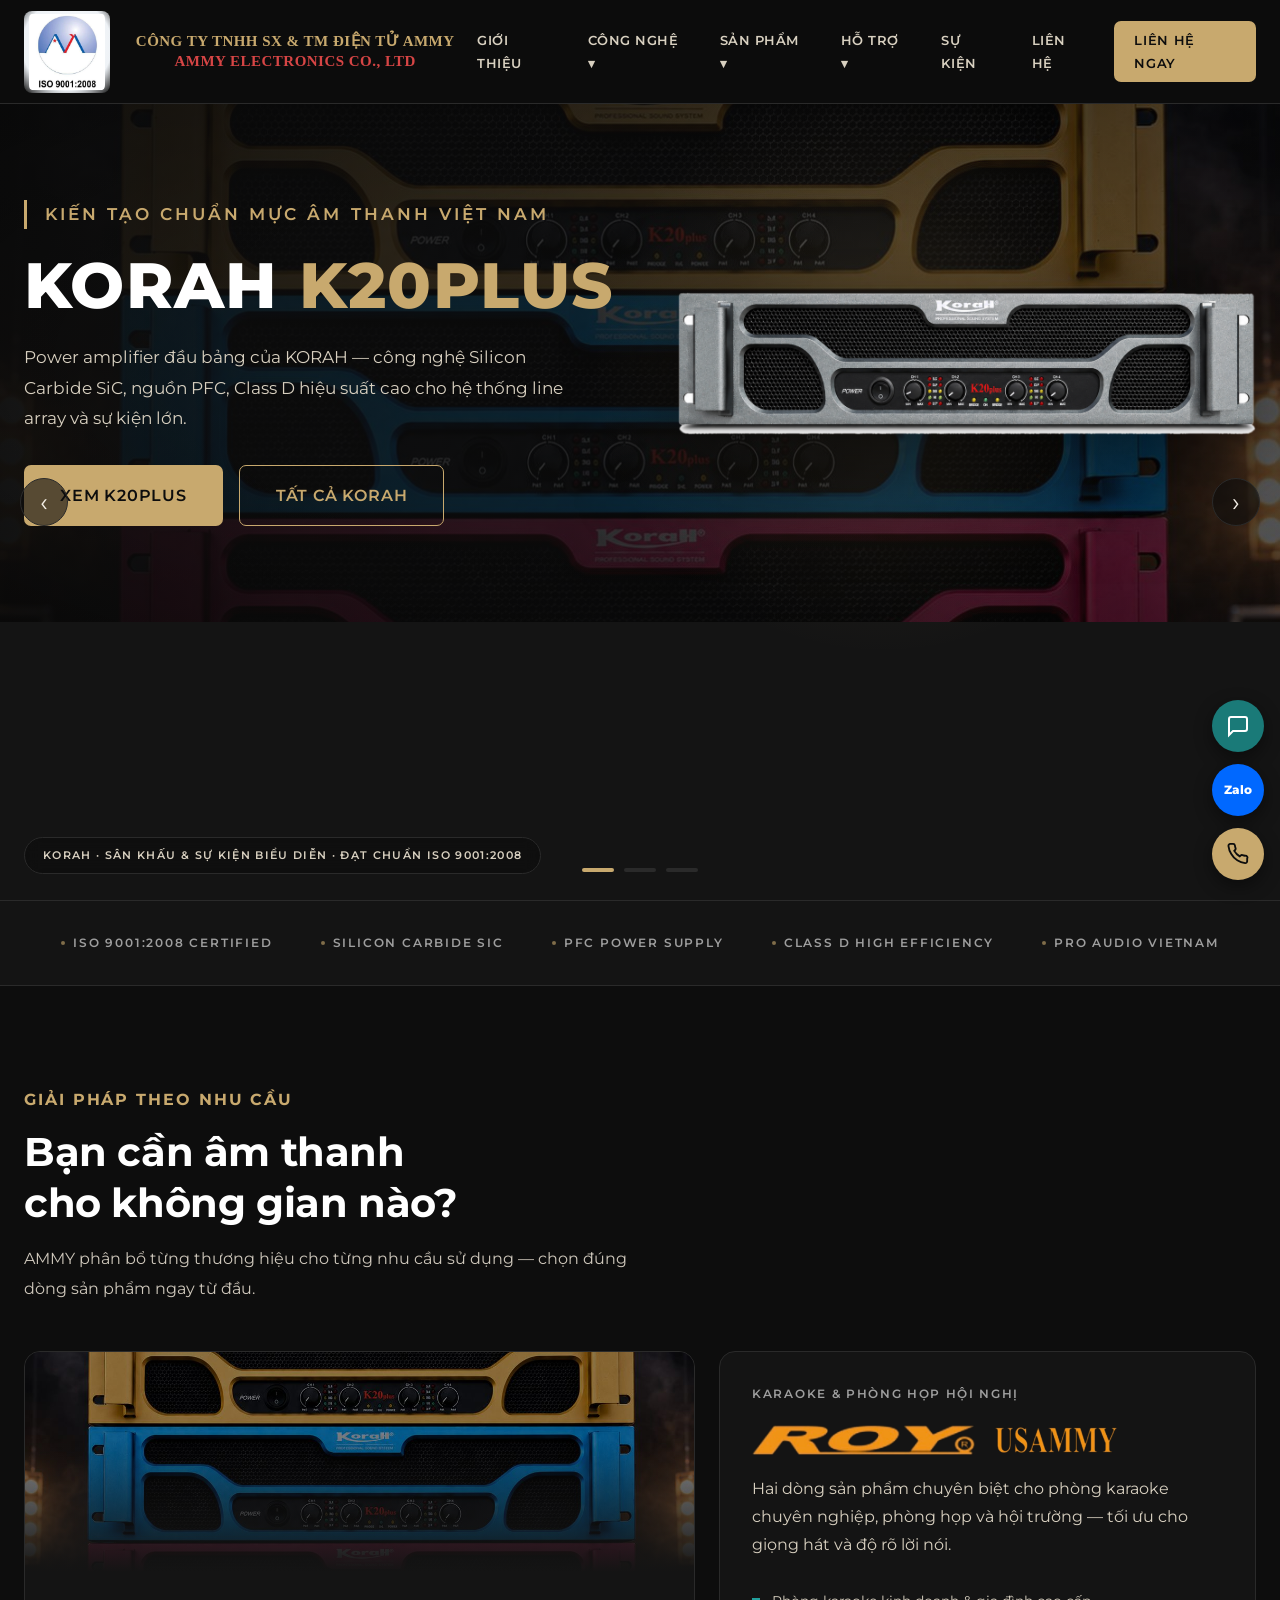
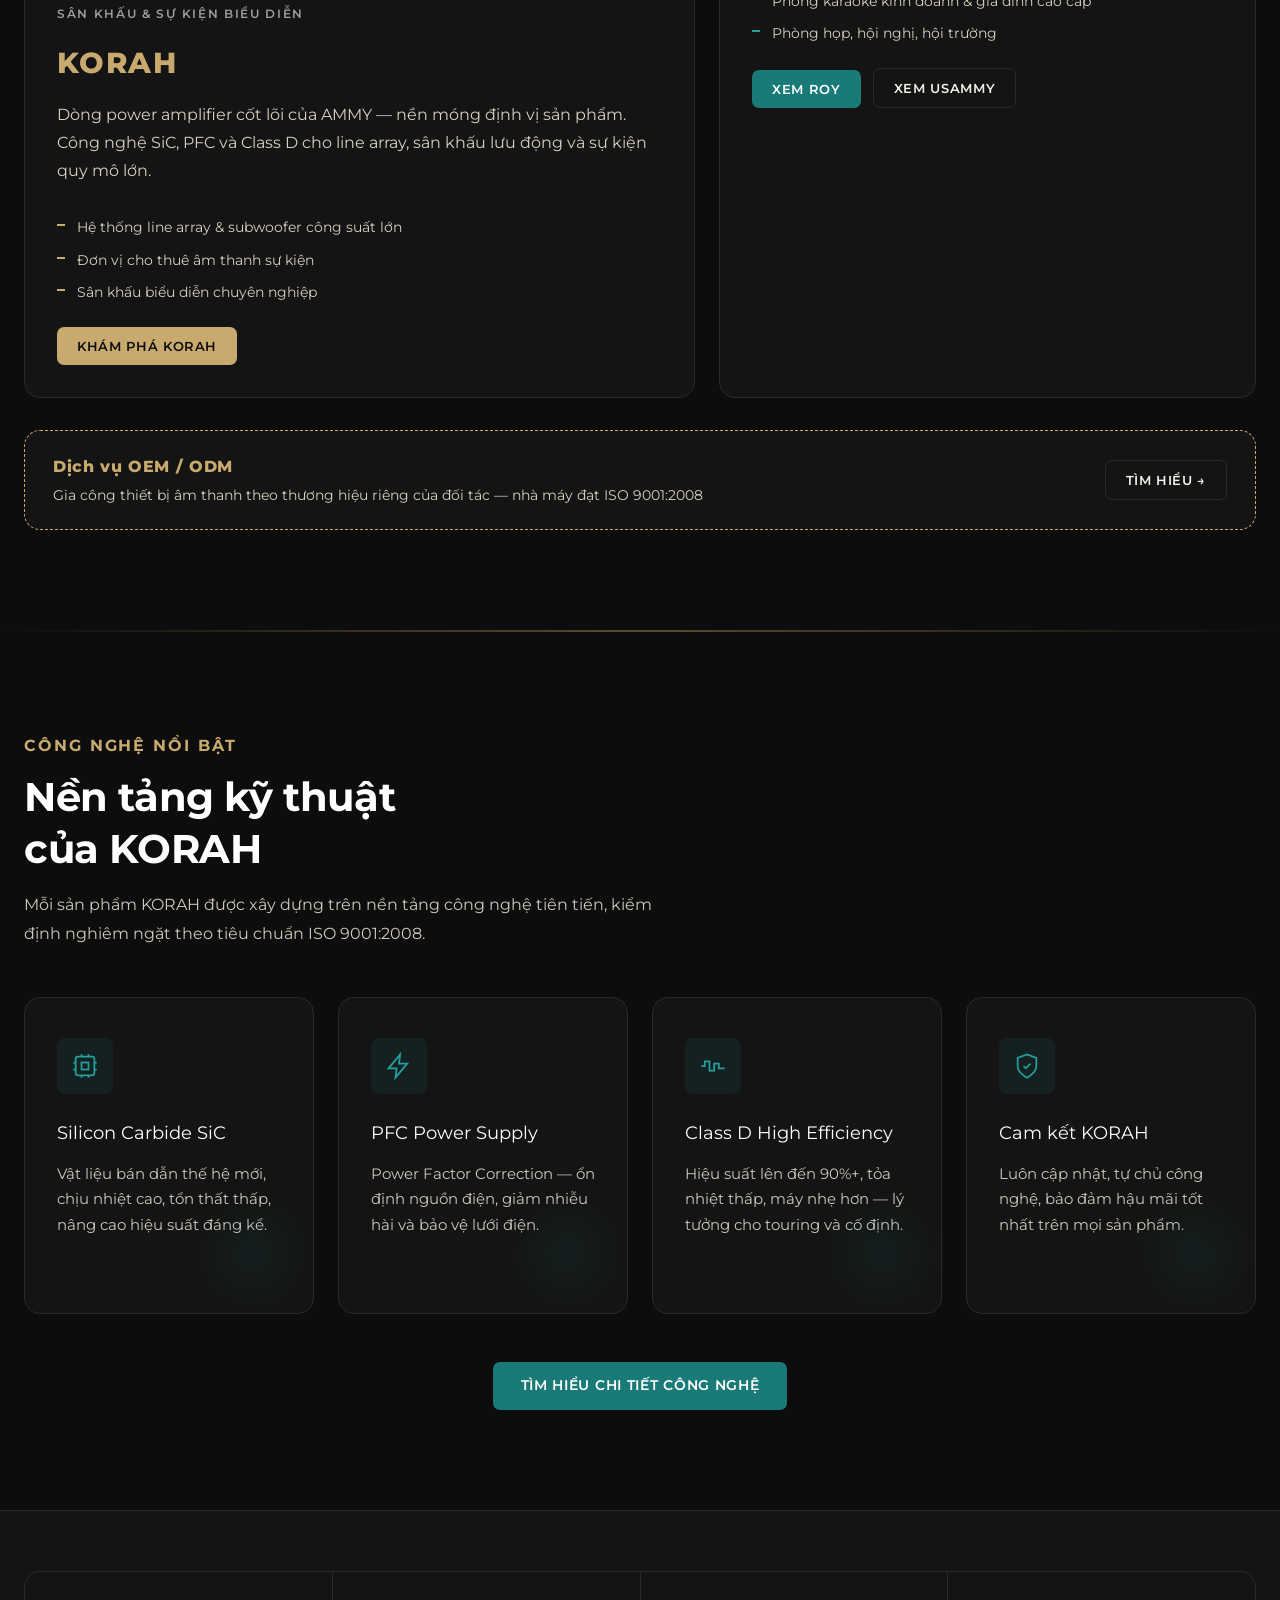
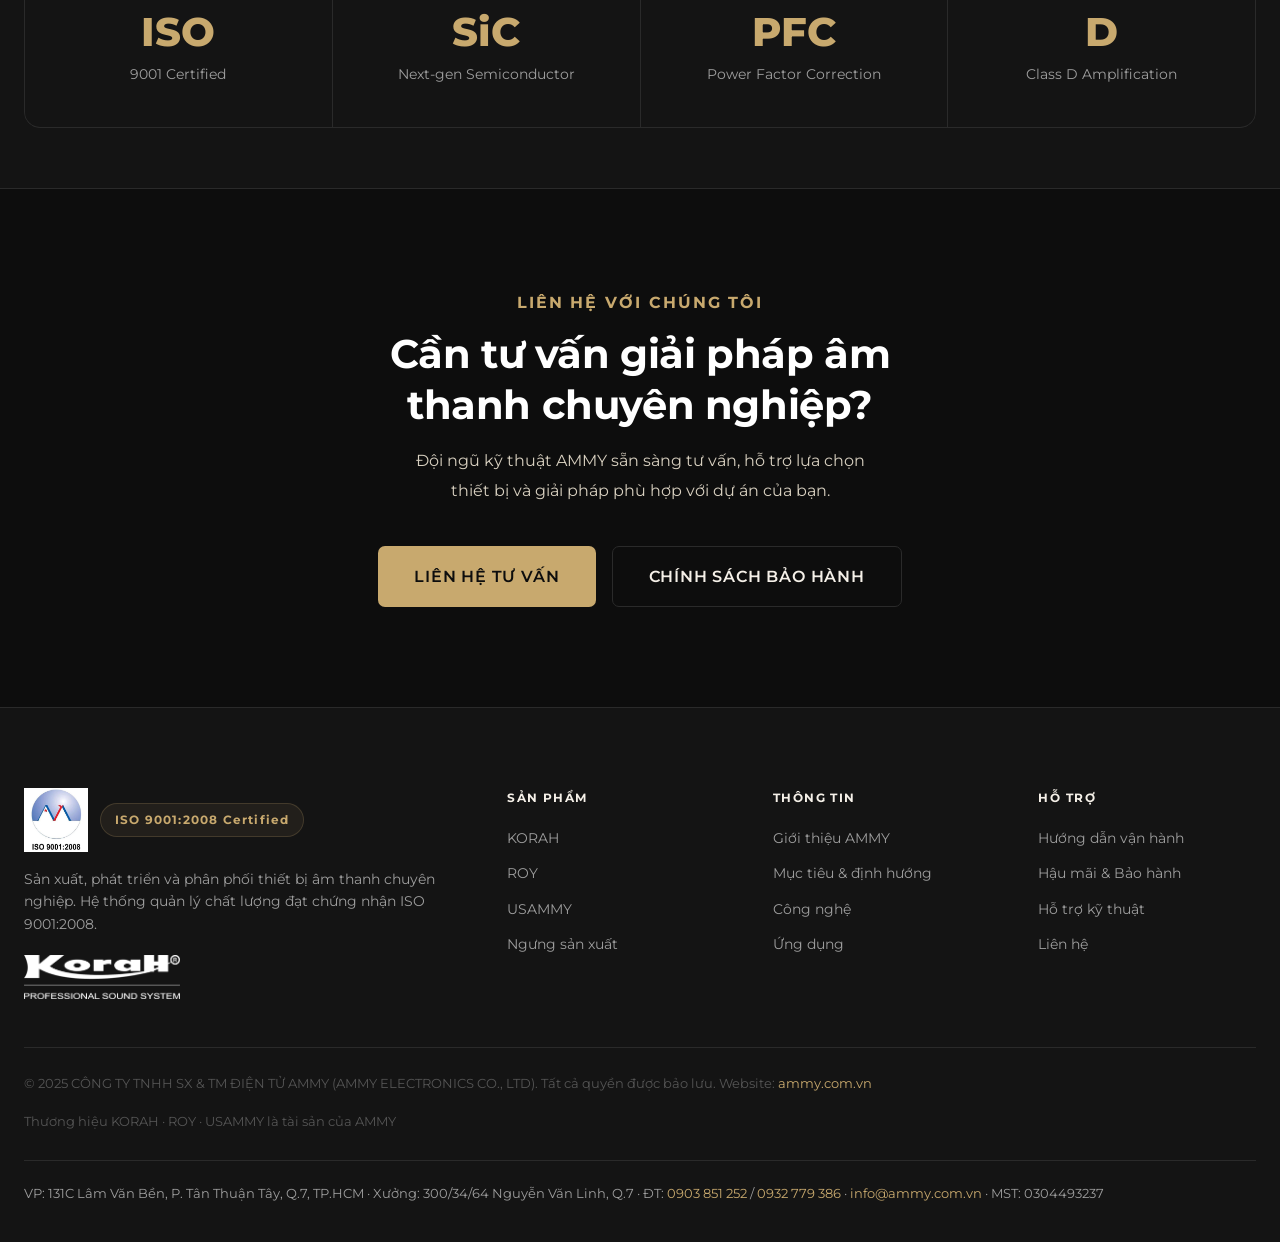
==== commit c9d27b41: "Thay ô chat nhúng bằng icon chatbot nổi dùng chung toàn site Theo yêu cầu: khách không phải vào đúng" ====
--- a/index.html
+++ b/index.html
@@ -449,6 +449,8 @@
 
   <script src="./data/categories.js"></script>
   <script src="./data/products.js"></script>
+  <script src="./data/faq.js"></script>
   <script src="./js/main.js"></script>
+  <script src="./js/site-chat.js"></script>
 </body>
 </html>
--- a/css/style.css
+++ b/css/style.css
@@ -758,9 +758,7 @@
   font-size: 1.0625rem;
 }
 
-.page-hero--about,
-.page-hero--tech,
-.page-hero--vision {
+.page-hero--tech {
   background-size: cover;
   background-position: center center;
   background-repeat: no-repeat;
@@ -775,37 +773,100 @@
   background: linear-gradient(180deg, rgba(13,13,13,0.72) 0%, rgba(13,13,13,0.8) 35%, rgba(13,13,13,0.93) 75%, rgba(13,13,13,0.98) 100%);
   z-index: 0;
 }
+.page-hero--about,
+.page-hero--vision,
+.page-hero--dealers {
+  background-image: url('../assets/hero/hero-global-network.png');
+  background-size: contain;
+  background-position: center center;
+  background-repeat: no-repeat;
+  background-color: var(--black);
+  aspect-ratio: 1672 / 941;
+  min-height: 320px;
+  display: flex;
+  align-items: flex-end;
+}
 .page-hero--about::after,
-.page-hero--vision::after {
+.page-hero--vision::after,
+.page-hero--dealers::after {
   content: '';
   position: absolute;
   inset: 0;
-  background: rgba(13,13,13,0.28);
+  background: linear-gradient(180deg, rgba(13,13,13,0.15) 0%, rgba(13,13,13,0.35) 45%, rgba(13,13,13,0.88) 88%, rgba(13,13,13,0.96) 100%);
   z-index: 0;
 }
 .page-hero--about .container,
 .page-hero--tech .container,
-.page-hero--vision .container {
+.page-hero--vision .container,
+.page-hero--dealers .container {
   position: relative;
   z-index: 1;
   width: 100%;
+  padding-bottom: 40px;
 }
 .page-hero--about .page-hero__title,
-.page-hero--vision .page-hero__title {
+.page-hero--vision .page-hero__title,
+.page-hero--dealers .page-hero__title {
   color: var(--ivory);
+  text-shadow: 0 2px 10px rgba(0,0,0,0.75);
 }
 .page-hero--about .page-hero__desc,
-.page-hero--vision .page-hero__desc {
+.page-hero--vision .page-hero__desc,
+.page-hero--dealers .page-hero__desc {
   color: var(--ivory-dim);
   font-weight: 600;
-}
+  text-shadow: 0 1px 6px rgba(0,0,0,0.7);
+}
+.page-hero--about .page-hero__label,
+.page-hero--vision .page-hero__label,
+.page-hero--dealers .page-hero__label {
+  text-shadow: 0 1px 6px rgba(0,0,0,0.6);
+}
+
+.page-hero__mobile-img { display: none; }
 
 @media (max-width: 768px) {
-  .page-hero--about,
-  .page-hero--tech,
-  .page-hero--vision {
+  .page-hero--tech {
     min-height: 380px;
     background-position: center center;
+  }
+  .page-hero--about,
+  .page-hero--vision,
+  .page-hero--dealers {
+    background-image: none;
+    aspect-ratio: auto;
+    min-height: 0;
+    display: block;
+    padding: 0 0 40px;
+  }
+  .page-hero--about::after,
+  .page-hero--vision::after,
+  .page-hero--dealers::after {
+    display: none;
+  }
+  .page-hero--about .page-hero__mobile-img,
+  .page-hero--vision .page-hero__mobile-img,
+  .page-hero--dealers .page-hero__mobile-img {
+    display: block;
+    width: 100%;
+    height: auto;
+    margin-bottom: 24px;
+  }
+  .page-hero--about .container,
+  .page-hero--vision .container,
+  .page-hero--dealers .container {
+    padding-bottom: 0;
+  }
+  .page-hero--about .page-hero__title,
+  .page-hero--vision .page-hero__title,
+  .page-hero--dealers .page-hero__title,
+  .page-hero--about .page-hero__desc,
+  .page-hero--vision .page-hero__desc,
+  .page-hero--dealers .page-hero__desc,
+  .page-hero--about .page-hero__label,
+  .page-hero--vision .page-hero__label,
+  .page-hero--dealers .page-hero__label {
+    text-shadow: none;
   }
 }
 
@@ -886,6 +947,46 @@
   color: var(--ivory);
   font-weight: 600;
 }
+
+/* ── Compare Table (tra cứu thông số nhiều model) ── */
+.compare-table-wrap {
+  overflow-x: auto;
+  border: 1px solid var(--black-4);
+  border-radius: var(--radius-md);
+}
+.compare-table {
+  width: 100%;
+  min-width: 760px;
+  border-collapse: collapse;
+  font-size: 0.875rem;
+  white-space: nowrap;
+}
+.compare-table th,
+.compare-table td {
+  padding: 12px 16px;
+  text-align: left;
+  border-bottom: 1px solid var(--black-4);
+}
+.compare-table th {
+  background: var(--black-3);
+  color: var(--gold);
+  font-family: var(--font-head);
+  font-weight: 700;
+  font-size: 0.75rem;
+  letter-spacing: 0.04em;
+  text-transform: uppercase;
+  position: sticky;
+  top: 0;
+}
+.compare-table th:first-child,
+.compare-table td:first-child {
+  color: var(--ivory-dim);
+  font-weight: 500;
+  white-space: normal;
+}
+.compare-table td { color: var(--ivory); }
+.compare-table tr:last-child td { border-bottom: none; }
+.compare-table tr:hover td { background: rgba(200,169,110,0.04); }
 
 /* ── Accordion ── */
 .accordion { border: 1px solid var(--black-4); border-radius: var(--radius-md); overflow: hidden; }
@@ -1937,6 +2038,147 @@
 @media (prefers-reduced-motion: reduce) {
   .float-contact__btn--call { animation: none; }
 }
+
+/* ── Site Chat (icon nổi + panel — toàn site) ── */
+.site-chat__toggle {
+  background: var(--teal);
+  color: var(--white);
+  border: none;
+  cursor: pointer;
+}
+.site-chat__toggle:hover { background: var(--teal-light); }
+.site-chat__toggle.active { background: var(--gold); color: var(--black); }
+
+.site-chat__panel {
+  position: fixed;
+  right: 16px;
+  bottom: 90px;
+  width: 360px;
+  max-width: calc(100vw - 24px);
+  max-height: min(560px, 72vh);
+  background: var(--black-2);
+  border: 1px solid var(--black-4);
+  border-radius: var(--radius-lg);
+  box-shadow: 0 16px 40px rgba(0,0,0,0.5);
+  z-index: 950;
+  display: flex;
+  flex-direction: column;
+  opacity: 0;
+  transform: translateY(16px) scale(0.98);
+  pointer-events: none;
+  transition: opacity 0.2s ease, transform 0.2s ease;
+}
+.site-chat__panel.open {
+  opacity: 1;
+  transform: translateY(0) scale(1);
+  pointer-events: auto;
+}
+@media (max-width: 480px) {
+  .site-chat__panel {
+    right: 12px;
+    left: 12px;
+    width: auto;
+    bottom: 78px;
+    max-height: 70vh;
+  }
+}
+
+.site-chat__header {
+  display: flex;
+  align-items: flex-start;
+  justify-content: space-between;
+  gap: 12px;
+  padding: 16px 16px 12px;
+  border-bottom: 1px solid var(--black-4);
+}
+.site-chat__title {
+  font-family: var(--font-head);
+  font-weight: 700;
+  color: var(--gold);
+  font-size: 0.9375rem;
+}
+.site-chat__subtitle {
+  color: var(--gray-1);
+  font-size: 0.75rem;
+  margin-top: 4px;
+  max-width: 280px;
+}
+.site-chat__close {
+  background: none;
+  border: none;
+  color: var(--gray-1);
+  font-size: 1.5rem;
+  line-height: 1;
+  cursor: pointer;
+  padding: 0 2px;
+  flex-shrink: 0;
+}
+.site-chat__close:hover { color: var(--gold); }
+
+.site-chat__log {
+  flex: 1;
+  overflow-y: auto;
+  display: flex;
+  flex-direction: column;
+  gap: 10px;
+  padding: 14px 16px;
+}
+.site-chat__msg { display: flex; }
+.site-chat__msg--user { justify-content: flex-end; }
+.site-chat__msg--bot { justify-content: flex-start; }
+.site-chat__bubble {
+  max-width: 85%;
+  padding: 10px 14px;
+  border-radius: 12px;
+  font-size: 0.875rem;
+  line-height: 1.55;
+}
+.site-chat__msg--bot .site-chat__bubble {
+  background: var(--black-3);
+  border: 1px solid var(--black-4);
+  color: var(--ivory-dim);
+  border-bottom-left-radius: 2px;
+}
+.site-chat__msg--user .site-chat__bubble {
+  background: rgba(200,169,110,0.14);
+  border: 1px solid rgba(200,169,110,0.35);
+  color: var(--ivory);
+  border-bottom-right-radius: 2px;
+}
+.site-chat__bubble a { color: var(--gold); }
+.site-chat__link {
+  display: inline-block;
+  margin-top: 6px;
+  color: var(--gold);
+  font-size: 0.8125rem;
+  font-weight: 600;
+}
+
+.site-chat__suggestions {
+  display: flex;
+  flex-wrap: wrap;
+  gap: 8px;
+  padding: 0 16px 12px;
+}
+.site-chat__suggestion {
+  background: var(--black-3);
+  border: 1px solid var(--black-4);
+  color: var(--ivory-dim);
+  border-radius: 999px;
+  padding: 5px 12px;
+  font-size: 0.7rem;
+  cursor: pointer;
+  transition: border-color var(--transition), color var(--transition);
+}
+.site-chat__suggestion:hover { border-color: var(--gold); color: var(--gold); }
+
+.site-chat__form {
+  display: flex;
+  gap: 10px;
+  padding: 12px 16px 16px;
+  border-top: 1px solid var(--black-4);
+}
+.site-chat__form .form-control { flex: 1; }
 
 /* ── V2.7 — OEM strip ── */
 .oem-strip {
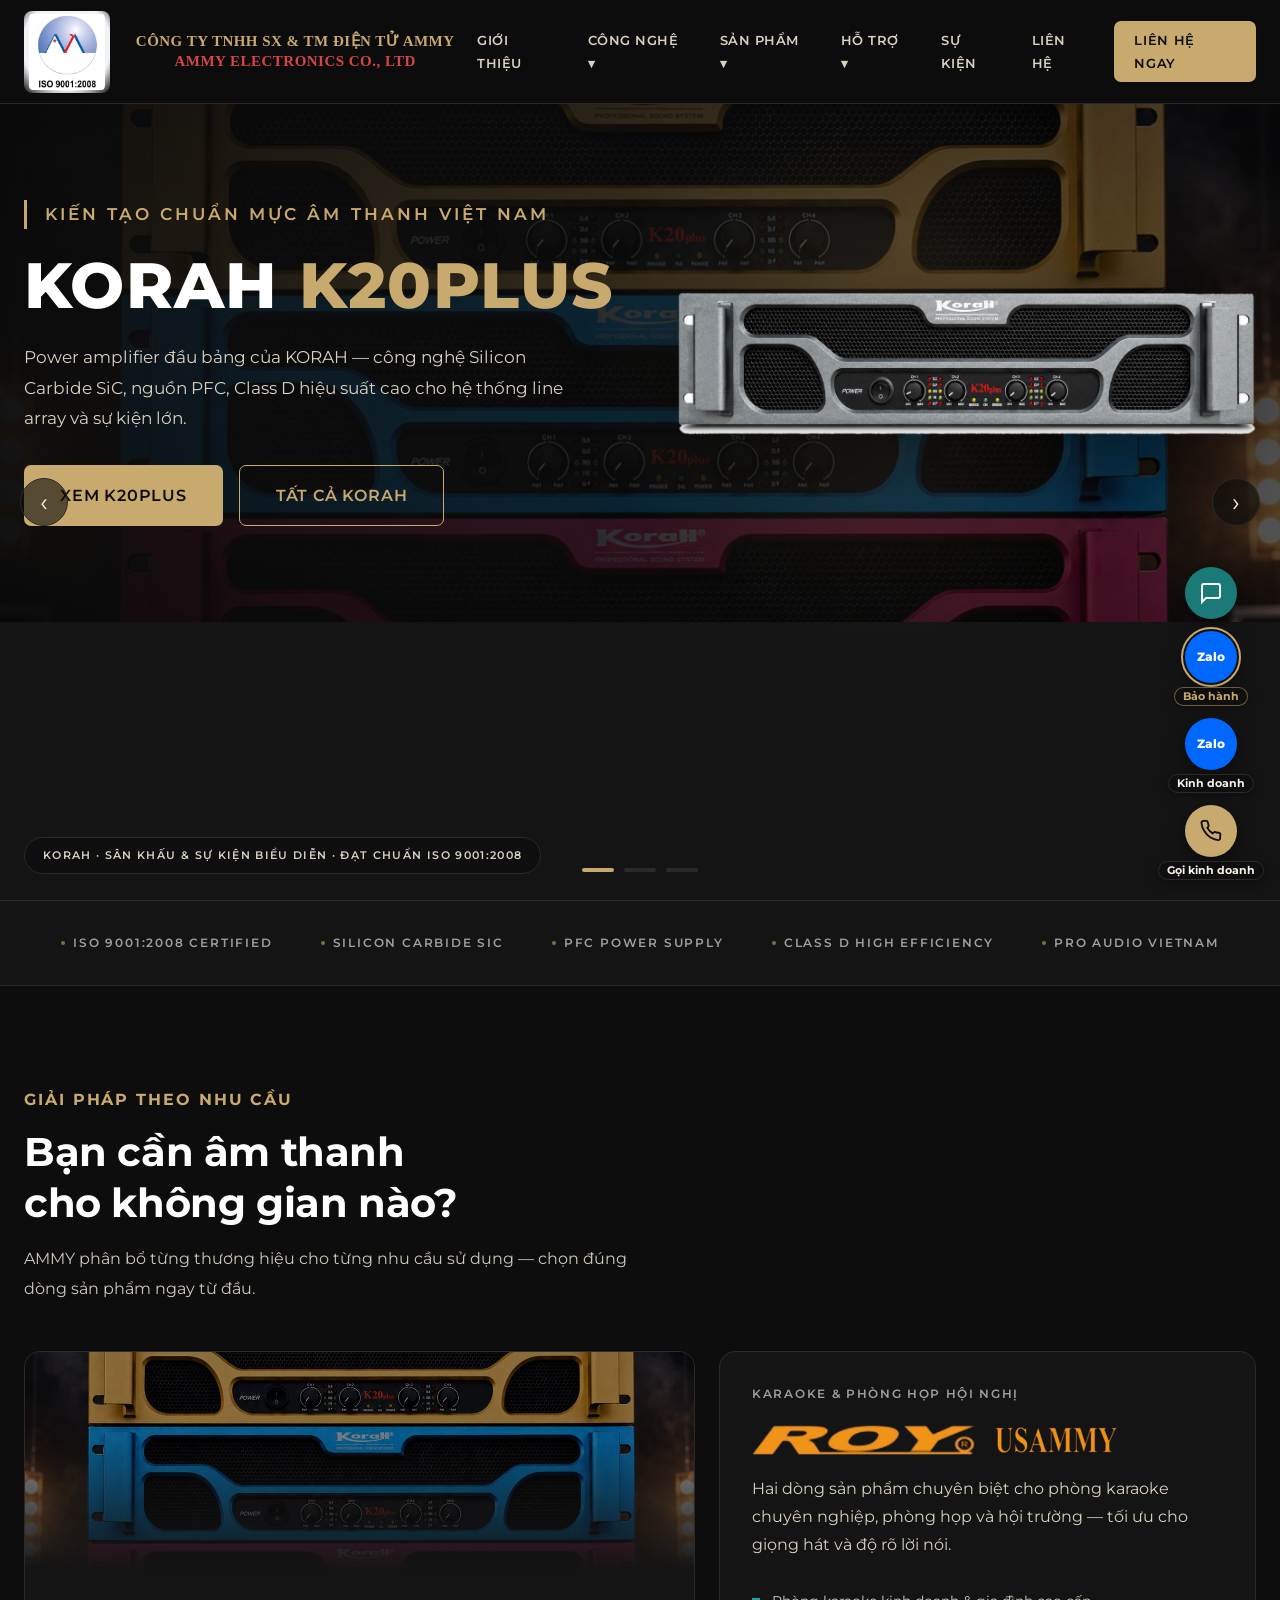
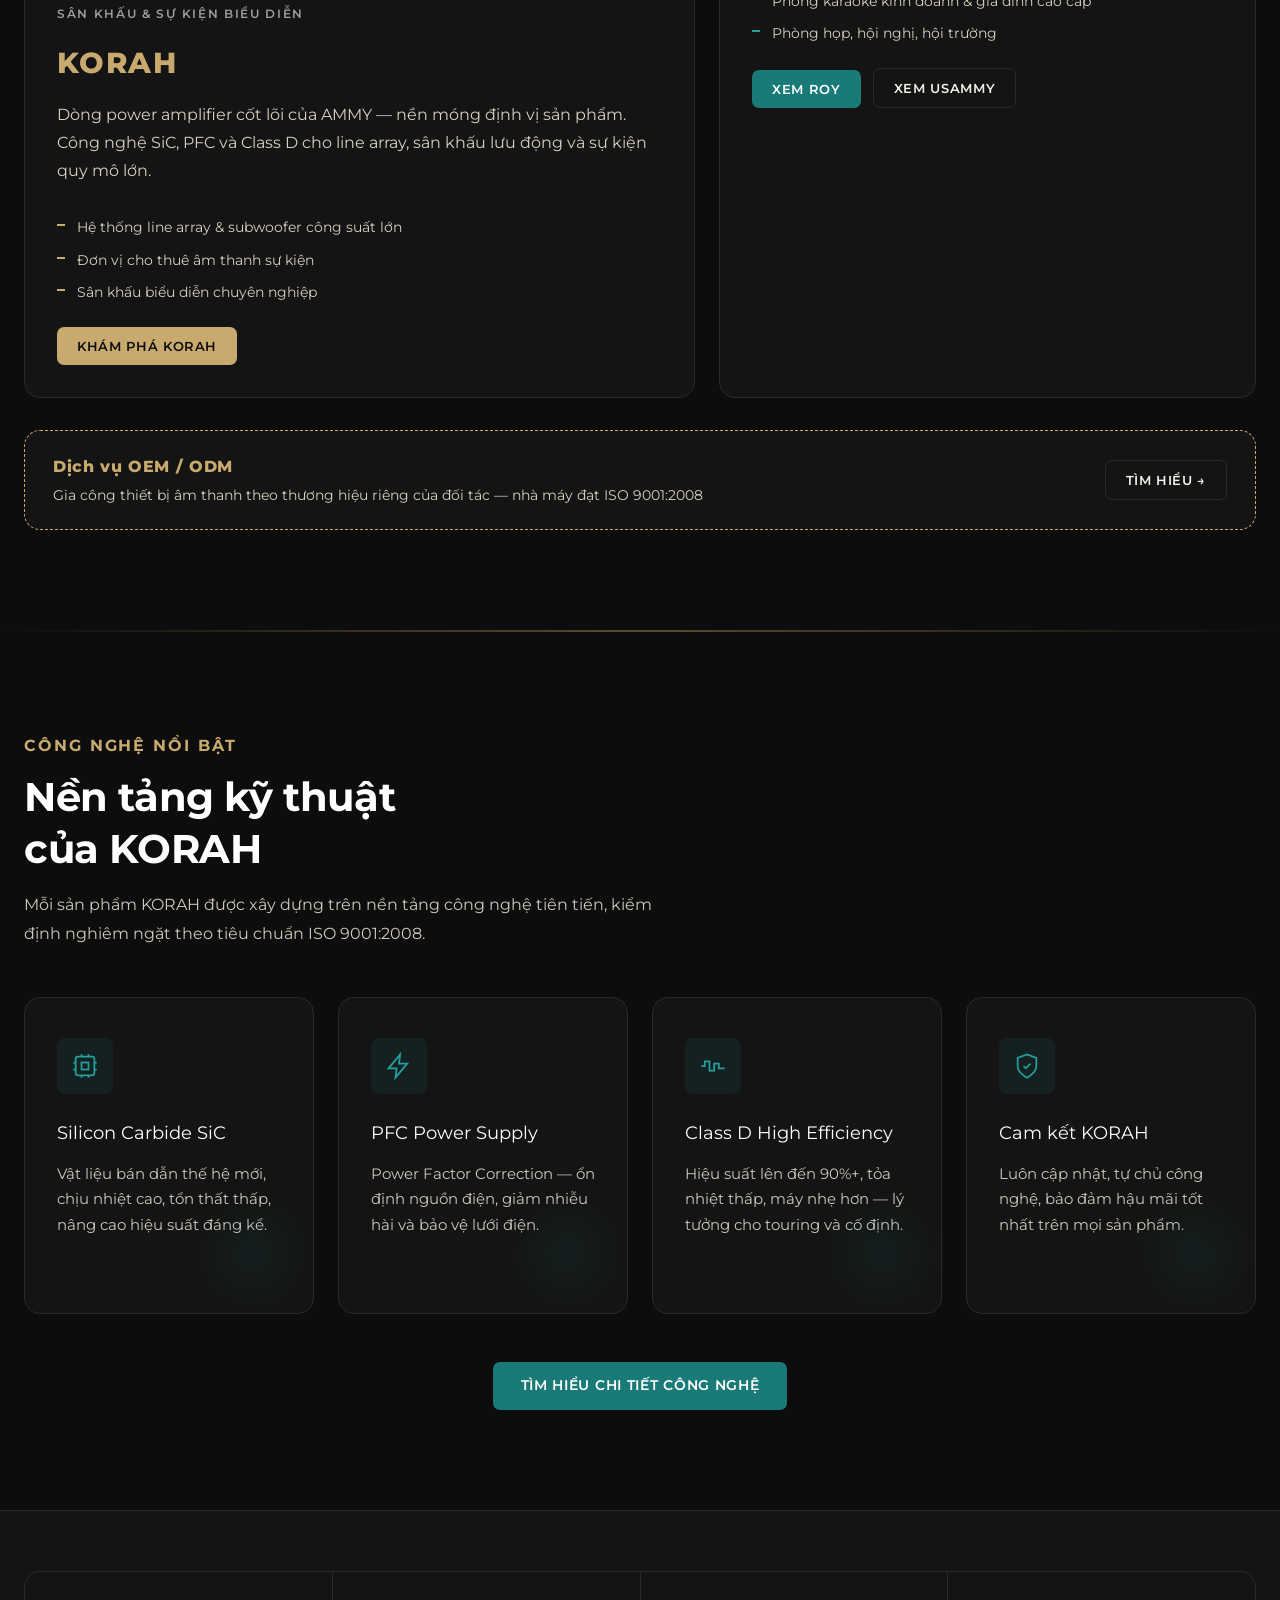
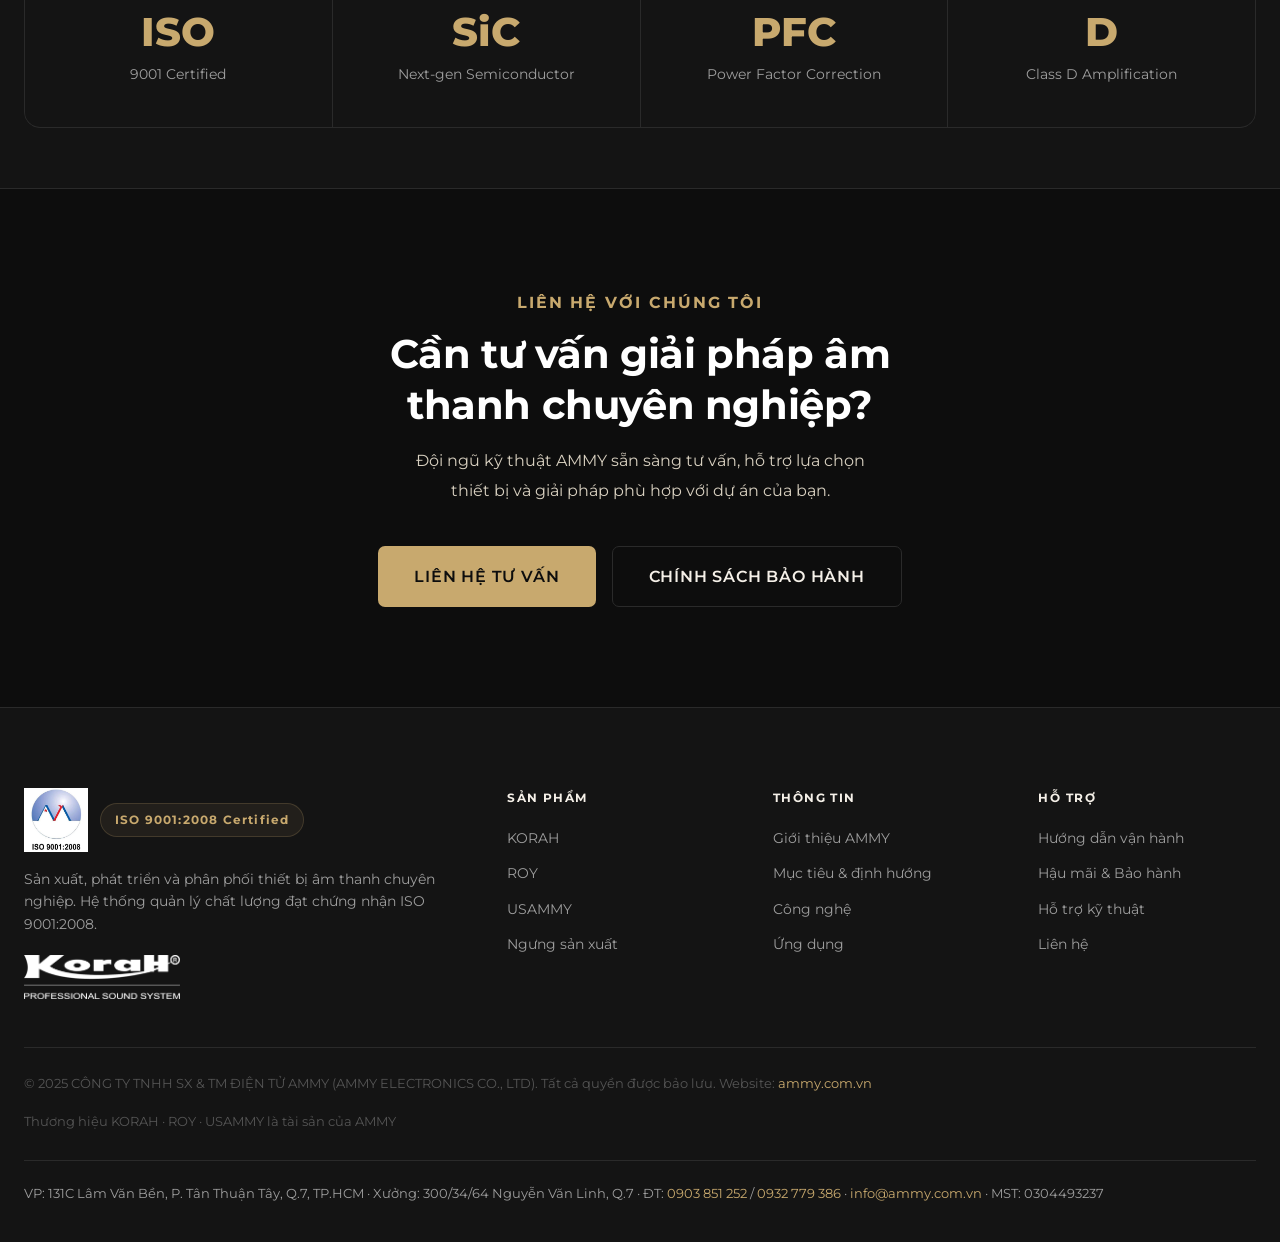
==== commit 58dca2ef: "Thêm cơ sở tri thức SiC chuyên sâu cho chatbot (chờ duyệt) Bổ sung data/sic-knowledge.js (15 câu hỏi" ====
--- a/index.html
+++ b/index.html
@@ -450,6 +450,7 @@
   <script src="./data/categories.js"></script>
   <script src="./data/products.js"></script>
   <script src="./data/faq.js"></script>
+  <script src="./data/sic-knowledge.js"></script>
   <script src="./js/main.js"></script>
   <script src="./js/site-chat.js"></script>
 </body>
--- a/css/style.css
+++ b/css/style.css
@@ -1990,11 +1990,19 @@
   z-index: 900;
   display: flex;
   flex-direction: column;
+  align-items: center;
   gap: 12px;
 }
 @media (max-width: 480px) {
   .float-contact { right: 12px; bottom: 16px; gap: 10px; }
   .float-contact__btn { width: 46px; height: 46px; }
+}
+.float-contact__item {
+  display: flex;
+  flex-direction: column;
+  align-items: center;
+  gap: 4px;
+  text-decoration: none;
 }
 .float-contact__btn {
   width: 52px;
@@ -2006,7 +2014,7 @@
   box-shadow: 0 6px 18px rgba(0,0,0,0.45);
   transition: transform var(--transition);
 }
-.float-contact__btn:hover { transform: scale(1.08); }
+.float-contact__item:hover .float-contact__btn { transform: scale(1.08); }
 .float-contact__btn--zalo { background: #0068FF; }
 .float-contact__zalo-text {
   color: #fff;
@@ -2014,6 +2022,10 @@
   font-weight: 800;
   font-size: 0.78rem;
   letter-spacing: 0.02em;
+}
+.float-contact__btn--zalo-warranty {
+  outline: 2px solid var(--gold);
+  outline-offset: 2px;
 }
 .float-contact__btn--call {
   background: var(--gold);
@@ -2023,6 +2035,22 @@
 @keyframes callPulse {
   0%, 100% { box-shadow: 0 6px 18px rgba(0,0,0,0.45), 0 0 0 0 rgba(200,169,110,0.5); }
   50% { box-shadow: 0 6px 18px rgba(0,0,0,0.45), 0 0 0 12px rgba(200,169,110,0); }
+}
+.float-contact__label {
+  font-family: var(--font-body);
+  font-size: 0.6875rem;
+  font-weight: 700;
+  line-height: 1;
+  white-space: nowrap;
+  padding: 3px 8px;
+  border-radius: 999px;
+  background: rgba(15,15,15,0.85);
+  box-shadow: 0 2px 8px rgba(0,0,0,0.35);
+}
+.float-contact__label--warranty { color: var(--gold); border: 1px solid rgba(200,169,110,0.5); }
+.float-contact__label--sales { color: var(--ivory); border: 1px solid var(--black-4); }
+@media (max-width: 480px) {
+  .float-contact__label { font-size: 0.625rem; padding: 2px 6px; }
 }
 
 .footer-contact-line {
@@ -2146,6 +2174,14 @@
   border-bottom-right-radius: 2px;
 }
 .site-chat__bubble a { color: var(--gold); }
+.site-chat__bubble img {
+  display: block;
+  max-width: 100%;
+  height: auto;
+  margin-top: 8px;
+  border-radius: 8px;
+  border: 1px solid var(--black-4);
+}
 .site-chat__link {
   display: inline-block;
   margin-top: 6px;
